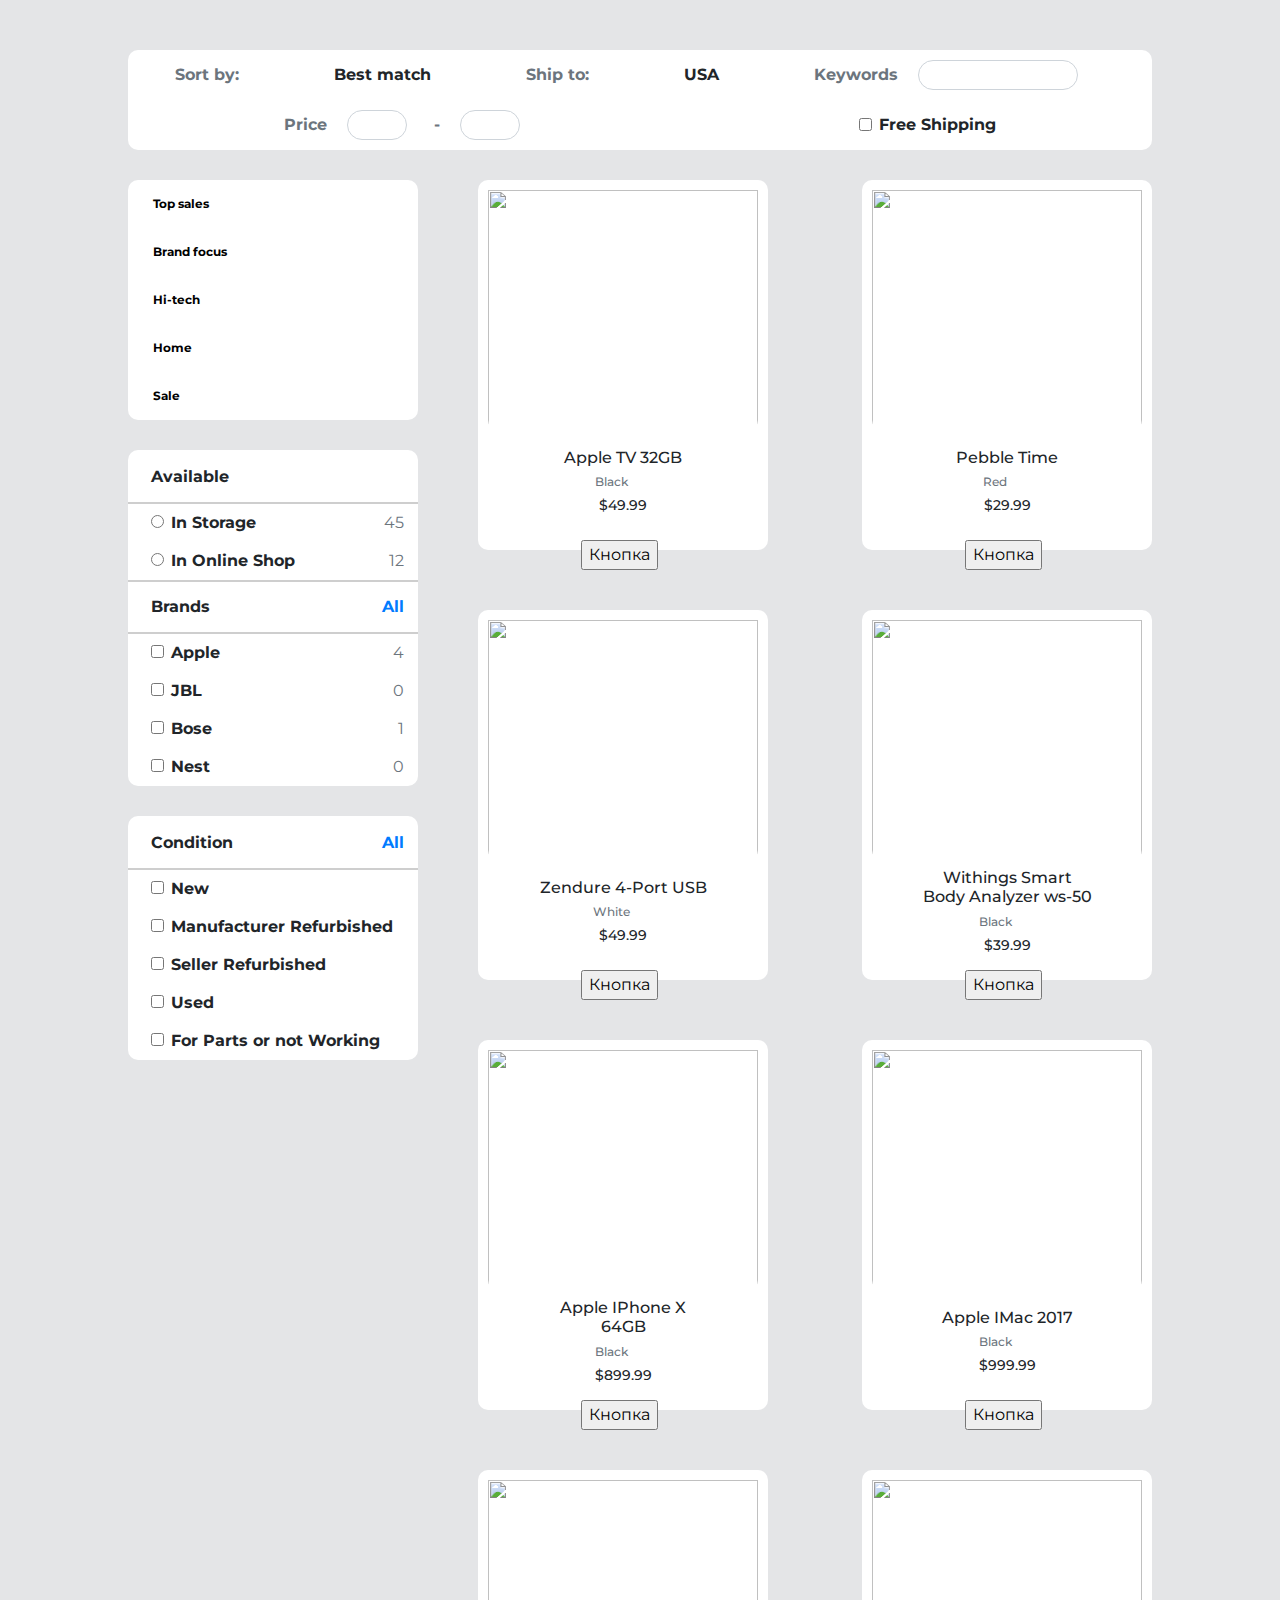
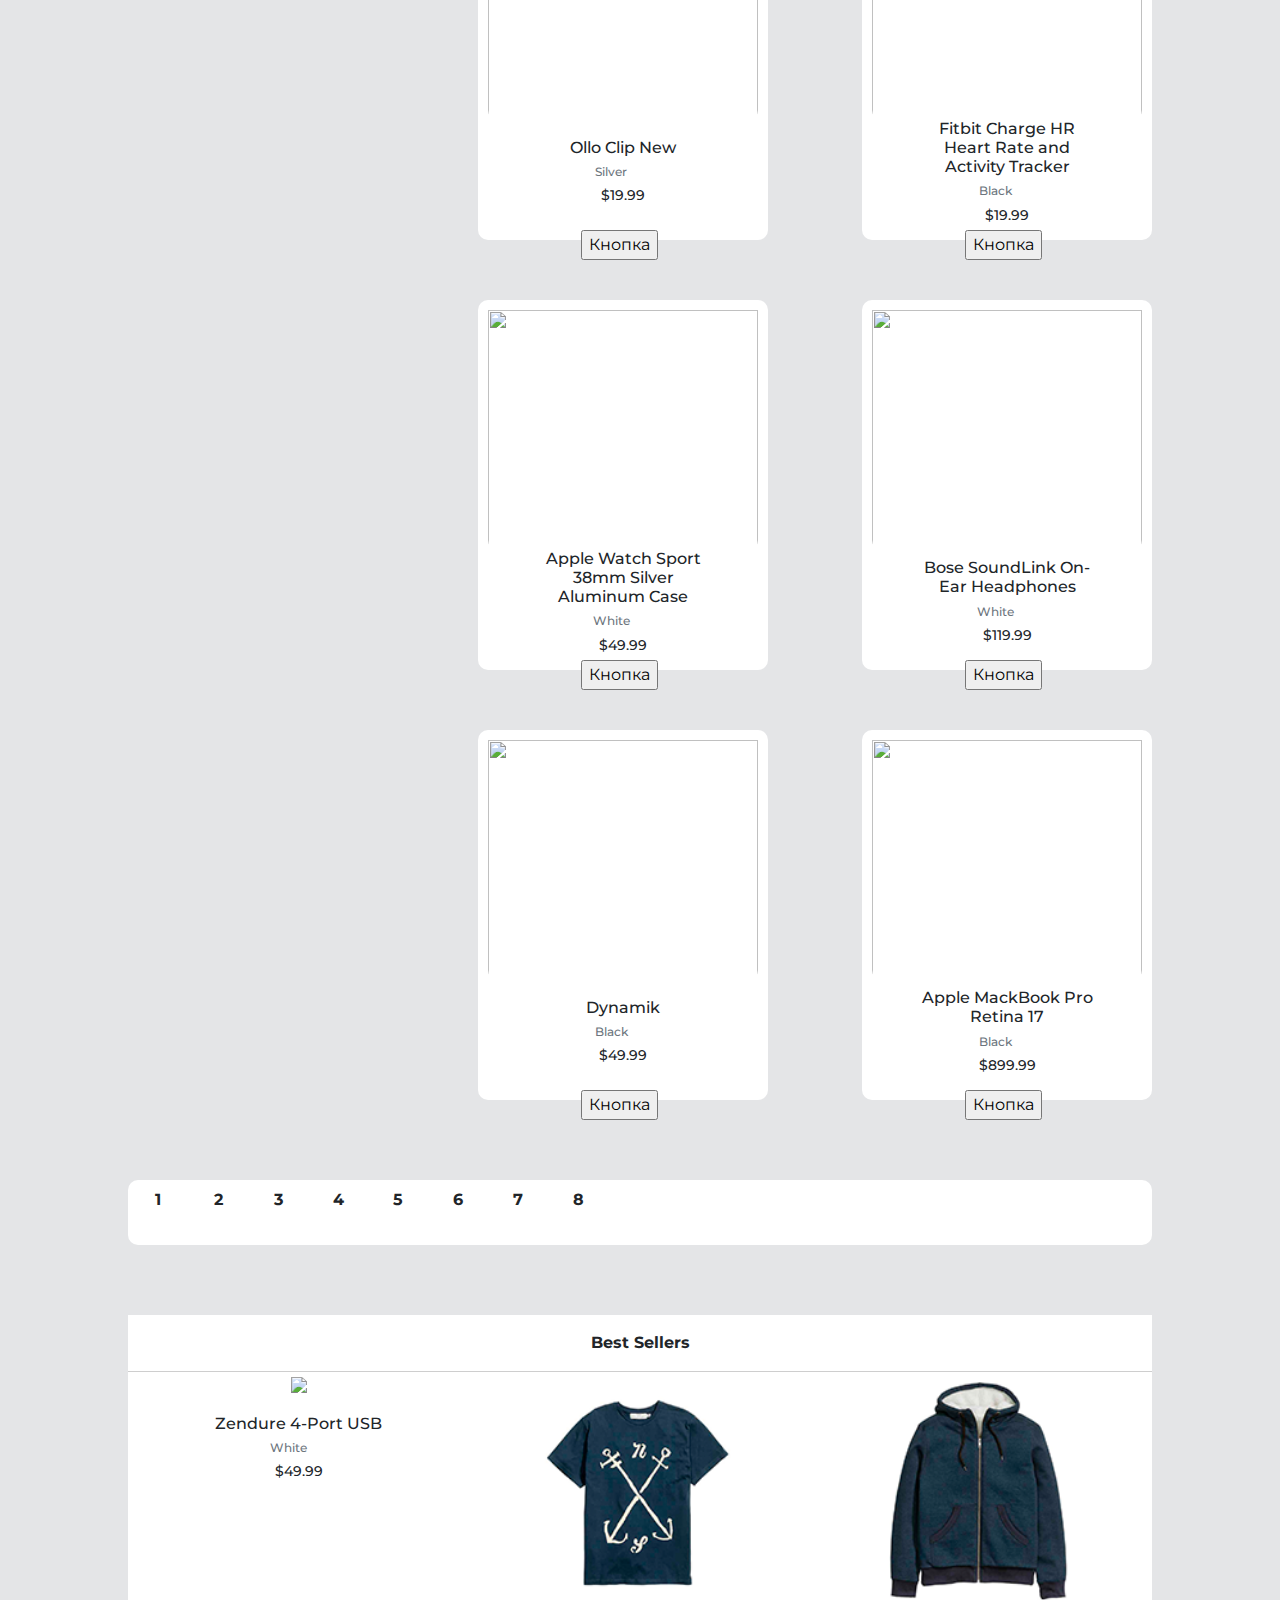
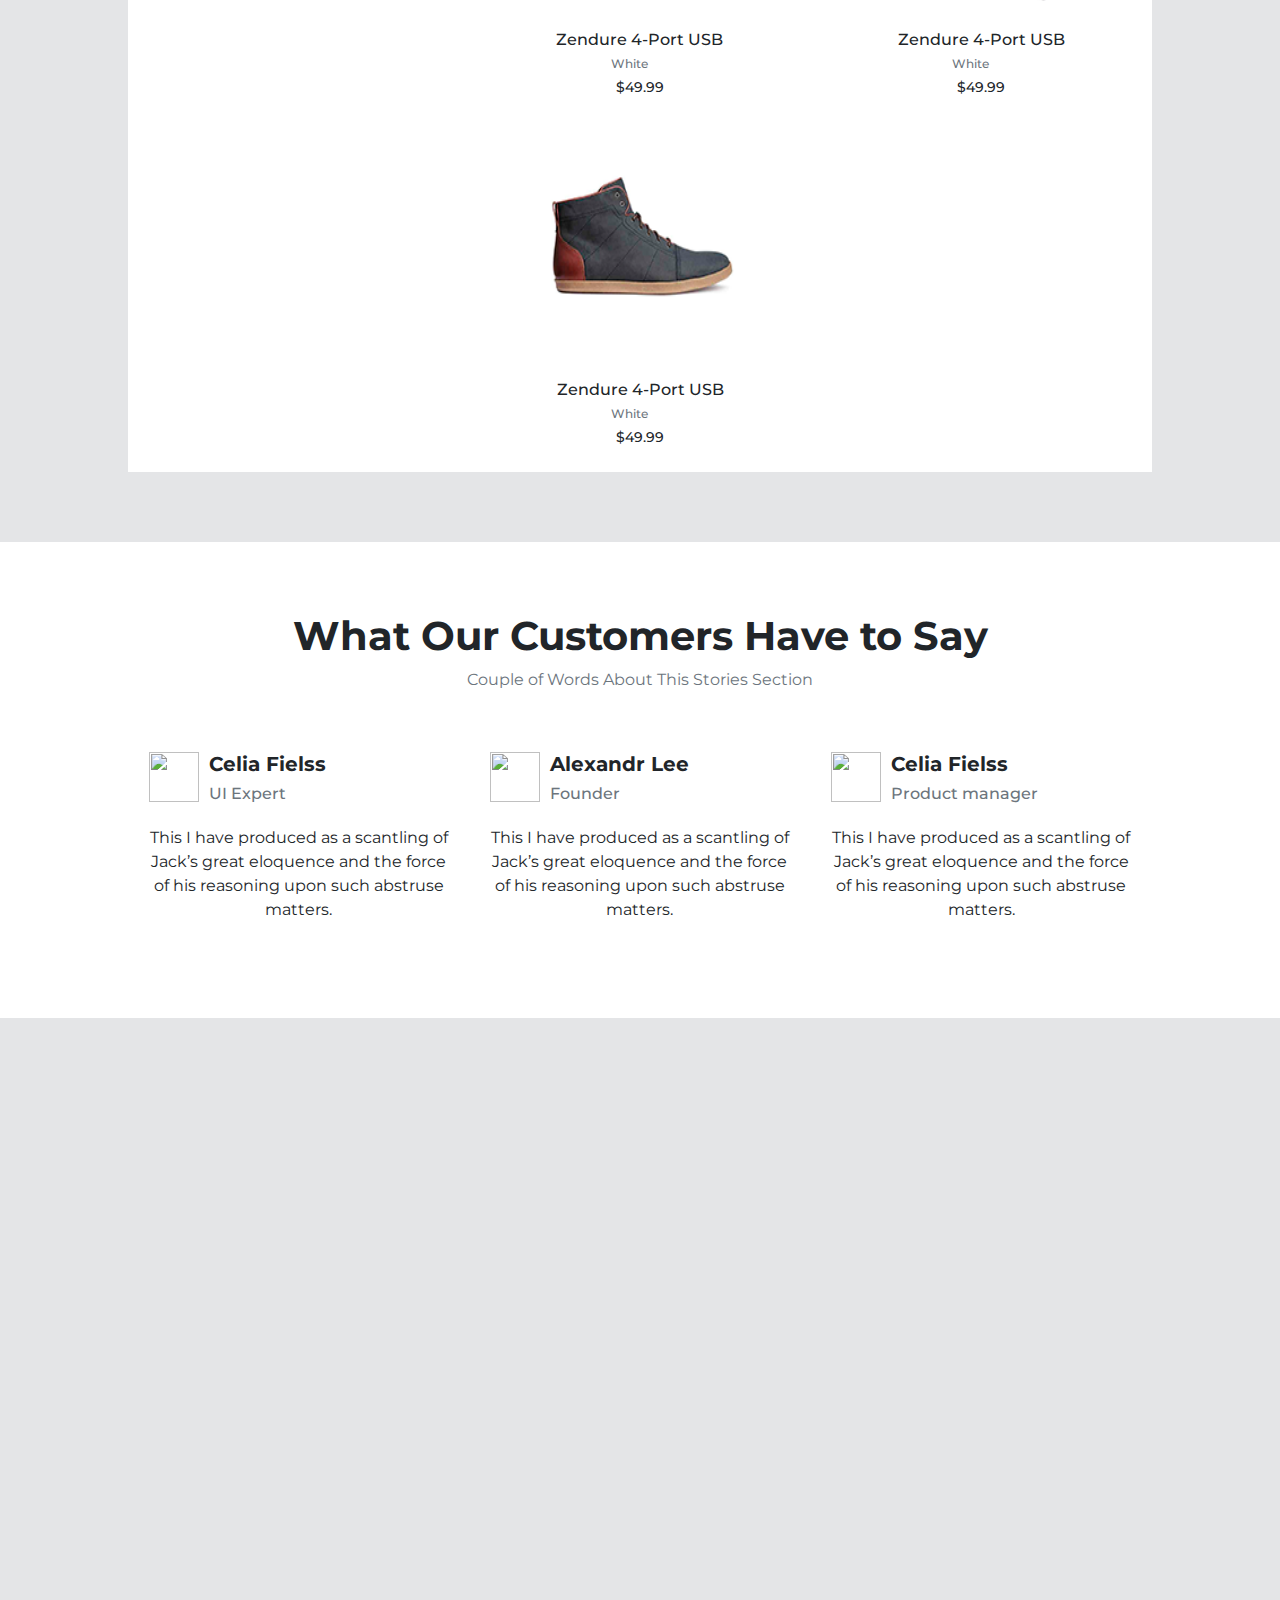
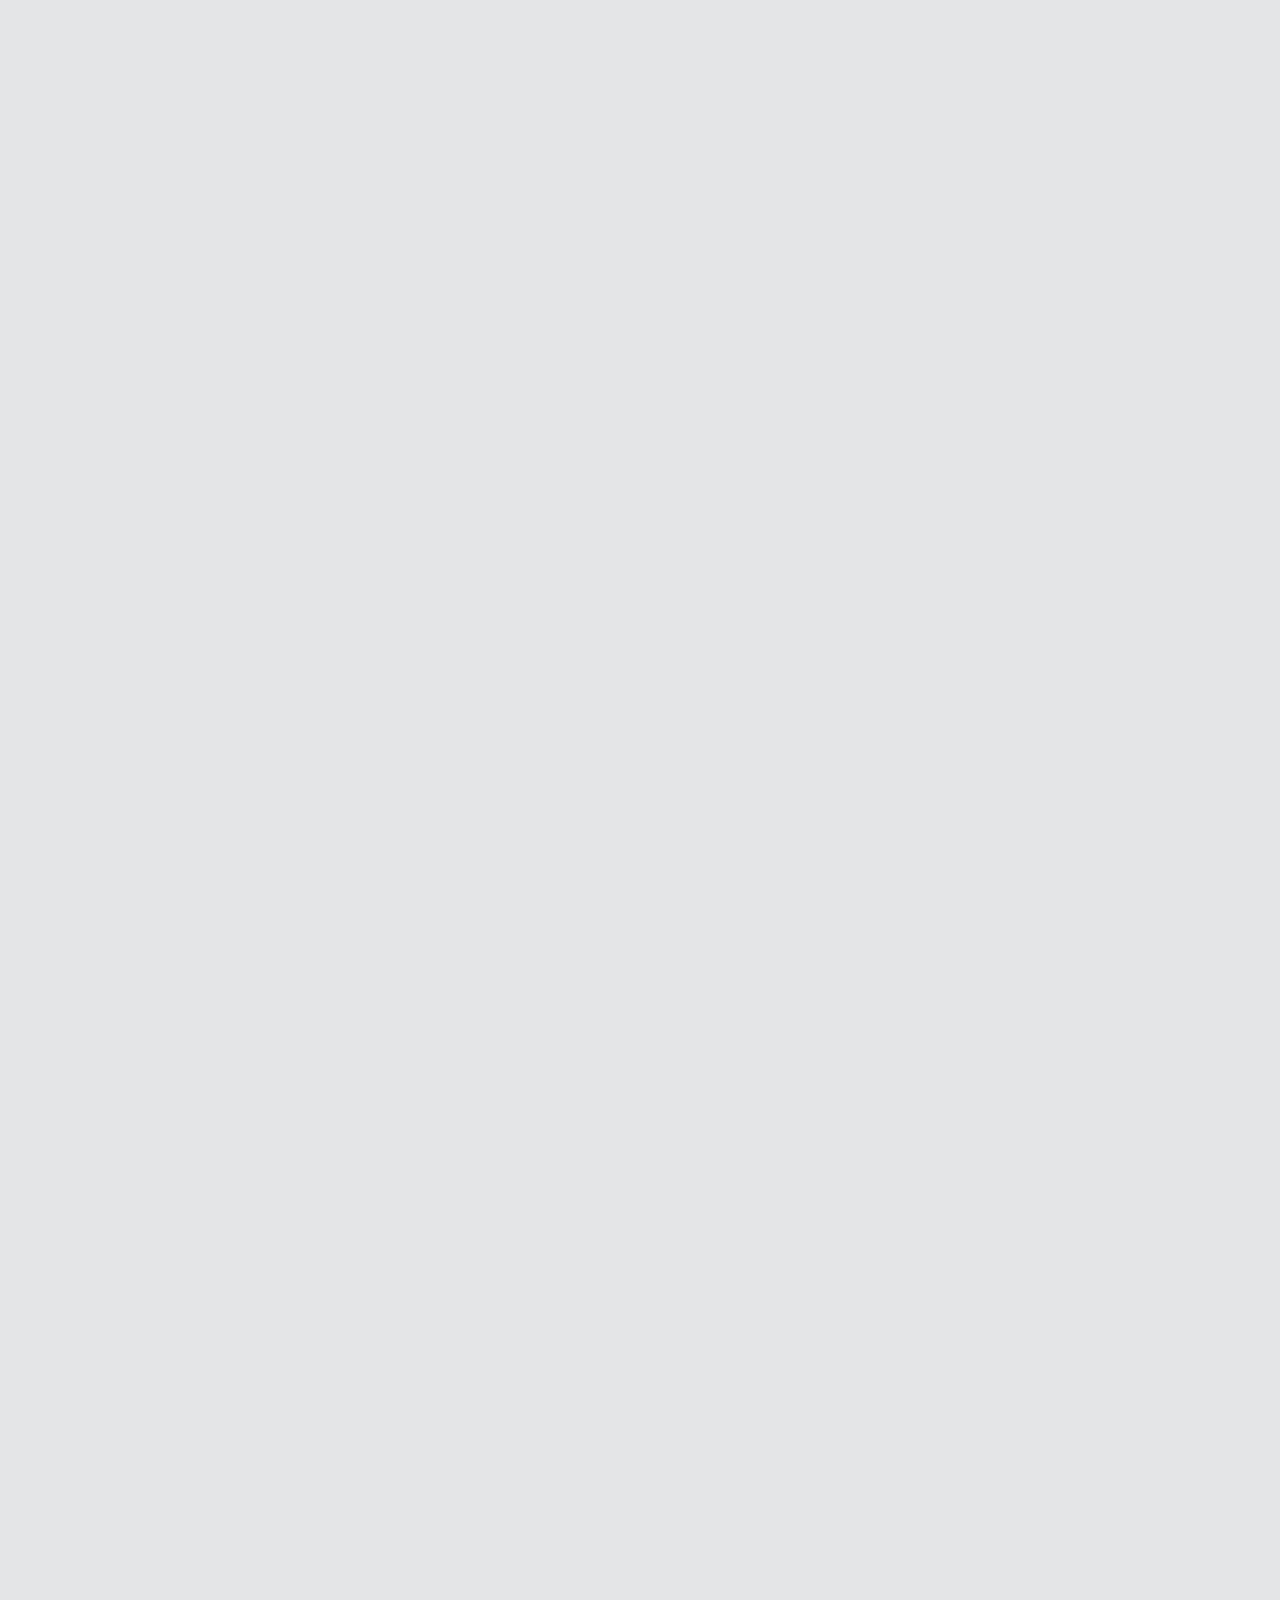
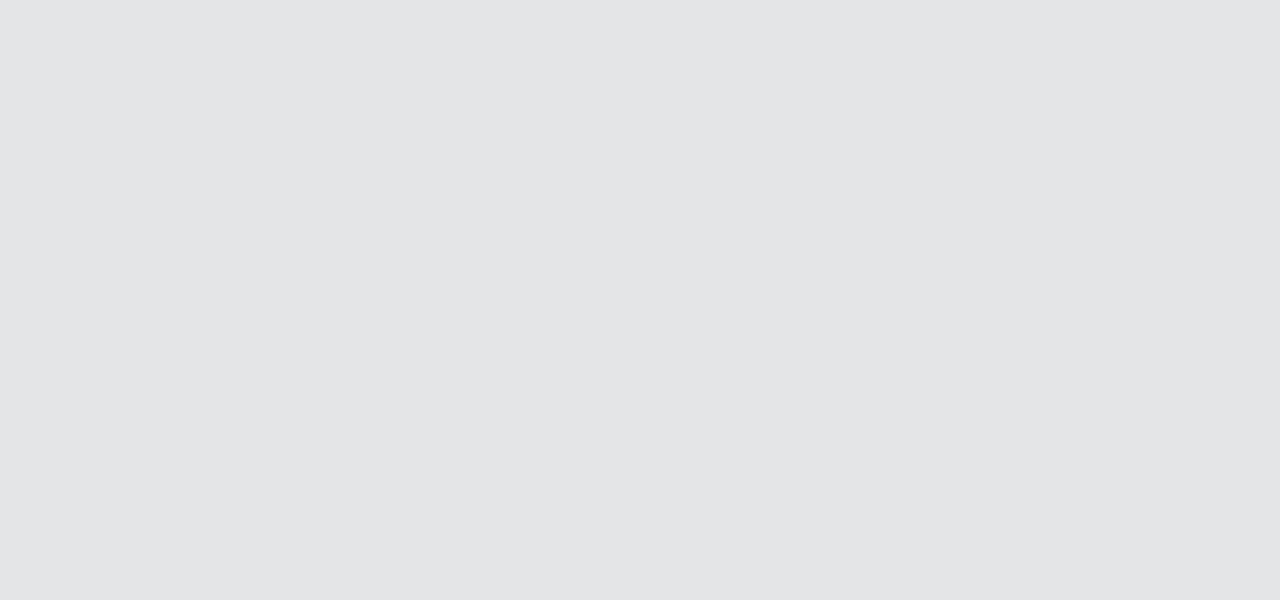
==== index.html @ ca728496 "add" ====
<!DOCTYPE html>
<html lang="en">
<head>
	<meta charset="UTF-8">
	<title>Document</title>
	<link rel="stylesheet" href="https://use.fontawesome.com/releases/v5.0.10/css/all.css" integrity="sha384-+d0P83n9kaQMCwj8F4RJB66tzIwOKmrdb46+porD/OvrJ+37WqIM7UoBtwHO6Nlg" crossorigin="anonymous">
	<link href="https://fonts.googleapis.com/css?family=Montserrat" rel="stylesheet">
	<link rel="stylesheet" href="https://maxcdn.bootstrapcdn.com/bootstrap/4.0.0/css/bootstrap.min.css" integrity="sha384-Gn5384xqQ1aoWXA+058RXPxPg6fy4IWvTNh0E263XmFcJlSAwiGgFAW/dAiS6JXm" crossorigin="anonymous">
	<link rel="stylesheet" type="text/css" href="css/style.css">
	<link rel="stylesheet" href="css/index.html">
</head>
<body>
<header>
	
</header>	
<main>
	

	<section class="goods">
		<div class="wrapper">
			<div class="first_filtr_block d-flex font-weight-bold">
				<div class='text-muted'>Sort by:</div>
				<div>Best match</div>
				<div class='text-muted'>Ship to:</div>
				<div>USA</div>
				<div class='text-muted d-flex align-items-center keywords'>Keywords
					<div class="form-group">
						  <input type="text" class="form-control" id="keywords" onkeyup="search()">
					</div>
				</div>
				<div class='text-muted d-flex align-items-center price'>Price
						<div class="form-group">
							  <input type="text" class="form-control" id="from" onkeyup="priceFrom()">
						</div>
						<span class='tyre'>-</span>
						<div class="form-group">
						  <input type="text" class="form-control" id="to" onkeyup="priceTo()">
						</div>
				</div>
				<div class="form-check">
	  					<label class="form-check-label">
	   					 <input type="checkbox" class="form-check-input" value="">Free Shipping
	 					</label>
				</div>
			</div>
		</div>
		<div class="another_wrapper">
			<div class="three_filtr_blocks">
				<div class="wrapper_2">
					<div id="m_body"> 
					    <ul class="font-weight-bold"> 
						  <li><a href="#" onclick="menuOpen('s_mn_1');return(false)">Top sales</a> 
							  <ul id="s_mn_1"> 
							  <li><a href="#">1</a></li> 
							  <li><a href="#">2</a></li> 
							  </ul> 
						  </li> 
						  <li><a href="#" onclick="menuOpen('s_mn_2');return(false)">Brand focus</a> 
							  <ul id="s_mn_2"> 
							  <li><a href="#">1</a></li> 
							  <li><a href="#">2</a></li> 
							  </ul> 
						  </li> 
						  <li><a href="#" onclick="menuOpen('s_mn_5');return(false)">Hi-tech</a> 
							  <ul id="s_mn_5"> 
							  <li><a href="#" onclick="cellPhones()">CELL PHONES</a></li>
							  <li><a href="#" onclick="cameras()">CAMERAS</a></li>
							  <li><a href="#" onclick="computers()">COMPUTERS</a></li> 
							  <li><a href="#" onclick="tv_audio()">TV, AUDIO</a></li> 
							  <li><a href="#" onclick="view_all()">VIEW ALL</a></li> 
							  </ul> 
					  	   </li>
					  	   <li><a href="#" onclick="menuOpen('s_mn_3');return(false)">Home</a> 
							  <ul id="s_mn_3"> 
							  <li><a href="#">1</a></li>
							  <li><a href="#">2</a></li> 
							  <li><a href="#">3</a></li> 
							  </ul> 
						  </li> 
						  <li><a href="#" onclick="menuOpen('s_mn_4');return(false)">Sale</a> 
							  <ul id="s_mn_4"> 
							  <li><a href="#">1</a></li>
							  <li><a href="#">2</a></li> 
							  <li><a href="#">3</a></li> 
							  </ul> 
						  </li>
						</ul> 
					</div>
					<div class="second_col">
						<div class="content">
							<div class="available font-weight-bold">
								<div class='pad'>
									Available
								</div>
							</div>
							<div>
								<div class='pad d-flex justify-content-between'><div><label class="font-weight-bold"><input type="radio">In Storage</label></div><div class="val text-muted">45</div></div>
								<div class='pad d-flex justify-content-between'><div><label class="font-weight-bold"><input type="radio">In Online Shop</label></div><div class="val text-muted">12</div></div>
							
								<div class="brands d-flex justify-content-between font-weight-bold">
									<div class="pad">Brands</div><div class="pad"><a href="#">All</a></div>
								</div>
								<div class='pad d-flex justify-content-between'><div><label class="font-weight-bold" onchange="apple()"><input type="checkbox" id='cb_apple'>Apple</label></div>
								<div class="val text-muted">4</div>
								</div>
								<div class='pad d-flex justify-content-between'><div><label  class="font-weight-bold"><input type="checkbox">JBL</label></div>
								<div class="val text-muted">0</div>
								</div>
								<div class='pad d-flex justify-content-between'><div><label  class="font-weight-bold" onchange='bose()'><input type="checkbox" id='cb_bose'>Bose</label></div>
								<div class="val text-muted">1</div>
								</div>
								<div class='pad d-flex justify-content-between'><div><label  class="font-weight-bold"><input type="checkbox">Nest</label></div>
								<div class="val text-muted">0</div>
								</div>	
							</div>
						</div>					
					</div>
					<div class="third_col">
						<div class="condition d-flex justify-content-between font-weight-bold">
							<div class="pad">Condition</div><div class="pad"><a href="#">All</a></div>
						</div>
						<div class="d-flex flex-column pad font-weight-bold">
							<label onchange="condition_new()"><input type="checkbox" id='new'>New</label>
							<label onchange="condition_manufacturer()"><input type="checkbox" id='manufacturer'>Manufacturer Refurbished</label>
							<label><input type="checkbox">Seller Refurbished</label>
							<label><input type="checkbox">Used</label>
							<label><input type="checkbox">For Parts or not Working</label>	
						</div>	
					</div>
				</div>
			</div>
			
			<div class="goods_item text-center" id='items'>
				<div class="item tv_audio apple new">
					<div class="img" id='item'>
						<img src="img/1.png" alt="">
						<div class="text" id='text'>
							<h4>Apple TV 32GB</h4>
							<h6 class='text-muted'>Black</h6>
							<h5>$49.99</h5>
						</div>
					</div>
					<form>
<input type="button" value="Кнопка" onClick='file:///C:/Users/GOITeens/Desktop/victor-myha/Internet-shop/css/index.html"'>
</form>
				</div>
				<div class="item manufacturer" id='item'>
					<div class="img">
						<img src="img/2.png" alt="">
						<div class="text" id='text'>
							<h4>Pebble Time</h4>
							<h6 class='text-muted'>Red</h6>
							<h5>$29.99</h5>
						</div>
					</div>
								<form>
<input type="button" value="Кнопка" onClick='file:///C:/Users/GOITeens/Desktop/victor-myha/Internet-shop/css/index.html"'>
</form>
				</div>
				<div class="item manufacturer">
					<div class="img">
						<img src="img/3.png" alt="">
						<div class="text" id='text'>
							<h4>Zendure 4-Port USB</h4>
							<h6 class='text-muted'>White</h6>
							<h5>$49.99</h5>
						</div>
					</div>
								<form>
<input type="button" value="Кнопка" onClick='file:///C:/Users/GOITeens/Desktop/victor-myha/Internet-shop/css/index.html"'>
</form>
				</div>
				<div class="item">
					<div class="img">
						<img src="img/4.png" alt="">
						<div class="text" id='text'>
							<h4>Withings Smart Body
 							Analyzer ws-50</h4>
							<h6 class='text-muted'>Black</h6>
							<h5>$39.99</h5>
						</div>
					</div>
								<form>
<input type="button" value="Кнопка" onClick='file:///C:/Users/GOITeens/Desktop/victor-myha/Internet-shop/css/index.html"'>
</form>
				</div>
				<div class="item cellPhones apple">
					<div class="img">
						<img src="img/5.png" alt="">
						<div class="text" id='text'>
							<h4>Apple IPhone X 64GB</h4>
							<h6 class='text-muted'>Black</h6>
							<h5>$899.99</h5>
						</div>
					</div>
								<form>
<input type="button" value="Кнопка" onClick='file:///C:/Users/GOITeens/Desktop/victor-myha/Internet-shop/css/index.html"'>
</form>
				</div>
				<div class="item computers apple">
					<div class="img">
						<img src="img/6.png" alt="">
						<div class="text" id='text'>
							<h4>Apple IMac 2017</h4>
							<h6 class='text-muted'>Black</h6>
							<h5>$999.99</h5>
						</div>
					</div>
								<form>
<input type="button" value="Кнопка" onClick='file:///C:/Users/GOITeens/Desktop/victor-myha/Internet-shop/css/index.html"'>
</form>
				</div>
				<div class="item cameras new">
					<div class="img">
						<img src="img/7.png" alt="">
						<div class="text" id='text'>
							<h4>Ollo Clip New</h4>
							<h6 class='text-muted'>Silver</h6>
							<h5>$19.99</h5>
						</div>
					</div>
								<form>
<input type="button" value="Кнопка" onClick='file:///C:/Users/GOITeens/Desktop/victor-myha/Internet-shop/css/index.html"'>
</form>
				</div>
				<div class="item">
					<div class="img">
						<img src="img/8.png" alt="">
						<div class="text" id='text'>
							<h4>Fitbit Charge HR Heart Rate 
							and Activity Tracker</h4>
							<h6 class='text-muted'>Black</h6>
							<h5>$19.99</h5>
						</div>
					</div>
								<form>
<input type="button" value="Кнопка" onClick='file:///C:/Users/GOITeens/Desktop/victor-myha/Internet-shop/css/index.html"'>
</form>
				</div>
				<div class="item">
					<div class="img">
						<img src="img/9.png" alt="">
						<div class="text" id='text'>
							<h4>Apple Watch Sport 38mm 
							Silver Aluminum Case</h4>
							<h6 class='text-muted'>White</h6>
							<h5>$49.99</h5>
						</div>
					</div>
								<form>
<input type="button" value="Кнопка" onClick='file:///C:/Users/GOITeens/Desktop/victor-myha/Internet-shop/css/index.html"'>
</form>
				</div>
				<div class="item tv_audio bose" id='item'>
					<div class="img">
						<img src="img/10.png" alt="">
						<div class="text" id='text'>
							<h4>Bose SoundLink 
							On-Ear Headphones</h4>
							<h6 class='text-muted'>White</h6>
							<h5>$119.99</h5>
						</div>
									<form>
<input type="button" value="Кнопка" onClick='file:///C:/Users/GOITeens/Desktop/victor-myha/Internet-shop/css/index.html"'>
</form>
					</div>
				</div>
				<div class="item tv_audio new" id='item'>
					<div class="img">
						<img src="img/11.png" alt="">
						<div class="text" id='text'>
							<h4>Dynamik</h4>
							<h6 class='text-muted'>Black</h6>
							<h5>$49.99</h5>
						</div>
					</div>
								<form>
<input type="button" value="Кнопка" onClick='file:///C:/Users/GOITeens/Desktop/victor-myha/Internet-shop/css/index.html"'>
</form>
				</div>
				<div class="item computers apple" id='item'>
					<div class="img">
						<img src="img/12.png" alt="">
						<div class="text" id='text'>
							<h4>Apple MackBook Pro Retina 17</h4>
							<h6 class='text-muted'>Black</h6>
							<h5>$899.99</h5>
						</div>
					</div>
								<form>
<input type="button" value="Кнопка" onClick='file:///C:/Users/GOITeens/Desktop/victor-myha/Internet-shop/css/index.html"'>
</form>
				</div>
			</div>
		</div>	
	</section>
	<section class='pages text-center'>
		<div class='pages_block'>
			<div class="left_arrow">
				<i class="fas fa-arrow-left"></i>
			</div>
			<div class="nums">
				<div class="nums_item">1</div>
				<div class="nums_item">2</div>
				<div class="nums_item">3</div>
				<div class="nums_item">4</div>
				<div class="nums_item">5</div>
				<div class="nums_item">6</div>
				<div class="nums_item">7</div>
				<div class="nums_item">8</div>
			</div>
			<div class="right_arrow">
				<i class="fas fa-arrow-right"></i>
			</div>
		</div>
	</section>
	<section class="clothes">
		<div class="clothes_block">
			<div class="sm_title">Best Sellers</div>
			<div class="clothes_row">
				<div class="clothes_item">
					<div class="img text-center">
						<img src="img/Clothes/Photo.png">
					</div>
					<div class="text text-center" id='text'>
						<h4>Zendure 4-Port USB</h4>
						<h6 class='text-muted'>White</h6>
						<h5>$49.99</h5>
					</div>
				</div>
				<div class="clothes_item">
					<div class="img text-center">
						<img src="img/Clothes/Photod.png">
					</div>
					<div class="text text-center" id='text'>
						<h4>Zendure 4-Port USB</h4>
						<h6 class='text-muted'>White</h6>
						<h5>$49.99</h5>
					</div>
				</div>
				<div class="clothes_item">
					<div class="img text-center">
						<img src="img/Clothes/dPhoto.png">
					</div>
					<div class="text text-center" id='text'>
						<h4>Zendure 4-Port USB</h4>
						<h6 class='text-muted'>White</h6>
						<h5>$49.99</h5>
					</div>
				</div>
				<div class="clothes_item">
					<div class="img text-center">
						<img src="img/Clothes/Phwwoto.png">
					</div>
					<div class="text text-center" id='text'>
						<h4>Zendure 4-Port USB</h4>
						<h6 class='text-muted'>White</h6>
						<h5>$49.99</h5>
					</div>
				</div>
			</div>
		</div>
	</section>
	<section class='people'>
		<div class="people_block text-center">
			<div class="ppl_title">
				<div class="big"><h1 class="font-weight-bold">What Our Customers Have to Say</h1></div>
				<div class="sm text-muted">Couple of Words About This Stories Section</div>
			</div>
			<div class="d-flex justify-content-around flex-wrap">
				<div class="people_item">
					<div class="sub"><img src="img/faces/Photdadwado.png">
					<div class="titles text-left"><h5 class="font-weight-bold">Celia Fielss</h5><h6 class="text-muted">UI Expert</h6></div></div>
					<div class="sup">
						<p>This I have produced as a scantling of Jack’s great eloquence and the force of his reasoning upon such abstruse matters.</p>
					</div>
				</div>
				<div class="people_item">
					<div class="sub"><img src="img/faces/Phosto.png"><div class="titles text-left"><h5 class="font-weight-bold">Alexandr Lee</h5><h6 class="text-muted">Founder</h6></div></div>
					<div class="sup">
						<p>This I have produced as a scantling of Jack’s great eloquence and the force of his reasoning upon such abstruse matters.</p>
					</div>
				</div>
				<div class="people_item">
					<div class="sub"><img src="img/faces/Photo.png"><div class="titles text-left"><h5 class="font-weight-bold">Celia Fielss</h5><h6 class="text-muted">Product manager</h6></div></div>
					<div class="sup">
						<p>This I have produced as a scantling of Jack’s great eloquence and the force of his reasoning upon such abstruse matters.</p>
					</div>
				</div>
			</div>
		</div>
	</section>
</main>
<footer>
	
</footer>

	<script type="text/javascript"> 
		var m_id = new Array('s_mn_1','s_mn_2','s_mn_5','s_mn_3','s_mn_4'); 
		listStart = function allclose() { 
		  for (i=0; i < m_id.length; i++){ 
		  document.getElementById(m_id[i]).style.display = "none"; 
		  } 
		} 
		function menuOpen(id){ 
		  for (i=0; i < m_id.length; i++){ 
		  if (id != m_id[i]){ 
		  document.getElementById(m_id[i]).style.display = "none"; 
		  } 
		  } 
		  if (document.getElementById(id).style.display == "block"){ 
		  document.getElementById(id).style.display = "none"; 
		  }else{ 
		  document.getElementById(id).style.display = "block"; 
		  } 
		} 
		window.onload=listStart; 
</script>
	<script src="https://code.jquery.com/jquery-3.2.1.slim.min.js" integrity="sha384-KJ3o2DKtIkvYIK3UENzmM7KCkRr/rE9/Qpg6aAZGJwFDMVNA/GpGFF93hXpG5KkN" crossorigin="anonymous"></script>
	<script src="https://cdnjs.cloudflare.com/ajax/libs/popper.js/1.12.9/umd/popper.min.js" integrity="sha384-ApNbgh9B+Y1QKtv3Rn7W3mgPxhU9K/ScQsAP7hUibX39j7fakFPskvXusvfa0b4Q" crossorigin="anonymous"></script>
	<script src="https://maxcdn.bootstrapcdn.com/bootstrap/4.0.0/js/bootstrap.min.js" integrity="sha384-JZR6Spejh4U02d8jOt6vLEHfe/JQGiRRSQQxSfFWpi1MquVdAyjUar5+76PVCmYl" crossorigin="anonymous"></script>
	<script src='js/jquery-3.2.1.min.js'></script>
	<script src="js/script.js"></script>
	<script>document.write('<script src="http://' + (location.host || 'localhost').split(':')[0] + ':35729/livereload.js?snipver=1"></' + 'script>')</script>
</body>
</html>
---- css/style.css ----
body{
	margin: 0;
	padding: 0;
	background: #E4E5E7;
	font-family: 'Montserrat', sans-serif;
	min-height: 7000px;
}
input{
	margin-right: 7px;
}
.goods{
	
}

/* First filtr block */

.wrapper{
	display: flex;
	justify-content: center;
}
.first_filtr_block{
	width: 80%;
	min-height: 65px;
	margin-top: 50px;
	background: white;
	border-radius: 10px;
	display: flex;
	flex-wrap: wrap;
	justify-content: space-around;
	align-items: center;
}
.first_filtr_block div{
	margin:5px 20px;
}
.keywords{
	
}
.form-group{
	margin:0;
}
.keywords .form-group input{
	width: 160px;
	border-radius: 15px;
	height: 30px;
}
.price .form-group input{
	width: 60px;
	border-radius: 15px;
	height: 30px;
}

/* three_filtr_blocks */

.three_filtr_blocks{
	padding-top: 30px;
}
.wrapper_2{
	display: flex;
	flex-direction: column;
	margin-right: 30px;
}
#m_body li ul { 
  display: none; 
  } 
#m_body li:hover ul, #m_body li.over ul { 
  display: block; 
  } 
  #m_body { 
  text-align:left; 
  background: white; 
  width: 290px;
  border-radius: 10px;
  max-height: auto; 
  } 
#m_body a { 
  display: block;
  padding-top: 12px;
  padding-bottom: 12px;
  padding-left: 25px;
  width: 100%; 
  }  

#m_body ul li { 
  list-style-type: none; 
  line-height: 24px; 
  margin-left: -40px; 
  padding-left: 0px;
  }  

#m_body ul li a { 
  color: black; 
  text-decoration: none; 
  font-size: 12px; 
  }  

#m_body ul li a:hover { 
  color:#FFFFFF; 
  text-decoration: none; 
  background:#2C2C2C; 
  }  

#m_body ul li ul li { 
  border: 0; 
  list-style-type: none; 
  list-style-position: inside;
  color:#BABFCFFF; 
  background:#F0F2F7FF; 
  border-bottom:1px solid #ECEEF5; 
  }  

#m_body ul li ul li a{
	color:#A9AFC2;
} 

#m_body ul li ul li a:hover { 
  color:#BABFCFFF; 
  background:#F0F2F7FF; 
  }
ul{
	margin-bottom: 0px;
}
/* Goods */

.another_wrapper{
	display: flex;
	margin-left: 10%;
	margin-right: 10%;
}
.goods_item{
	display: flex;
	justify-content: space-between;
	flex-wrap: wrap;
	margin-right: -30px;
}
.goods_item .item{
	cursor: pointer;
	background: white;
	margin:30px;
	width: 290px;
	height: 370px;
	border-radius: 10px;
}
.goods_item img{
	border-radius: 10px;
	padding-top: 10px;
	width: 270px;
	height: 250px;
}
.text{
	display: flex;
	flex-direction: column;
	justify-content: center;
	width: 60%;
	height: 110px;
	margin-top: 0;
	margin-left: 20%;
}
.text h4{
	font-size: 16px;
}
.text h6{
	font-size: 12px;
}
.text h5{
	font-size: 14px;
}

/* second col */

.second_col{
	margin-top: 30px;
	background: white;
	width: 290px;
	border-radius: 10px;
}
.available{
	width: 100%;
	padding-top: 15px;
	padding-bottom: 15px;
	position: relative;
}
.available::after{
	content: '';
	display: block;
	position: absolute;
	width: 100%;
	height: 2px;
	bottom: 0px;
	background: #CECECEFF;
}
label{
	margin:0px;
	padding-top: 7px;
	padding-bottom: 7px;
}
.val{
	margin:0px;
	padding-top: 7px;
	padding-bottom: 7px;
}
.pad{
	padding-left: 8%;
	padding-right: 5%;
}

.brands{
	position: relative;
	padding-top: 15px;
	padding-bottom: 15px;
}
.brands::before{
	content: '';
	display: block;
	position: absolute;
	width: 100%;
	height: 2px;
	top:0px;
	background: #CECECEFF;
}
.brands::after{
	content: '';
	display: block;
	position: absolute;
	width: 100%;
	height: 2px;
	bottom: 0px;
	background: #CECECEFF;
}
.second_col .content{
	
}
.third_col{
	margin-top: 30px;
	background: white;
	width: 290px;
	border-radius: 10px;
}
.condition{
	position: relative;
	padding-top: 15px;
	padding-bottom: 15px;
}
.condition::after{
	content: '';
	display: block;
	position: absolute;
	width: 100%;
	height: 2px;
	bottom: 0px;
	background: #CECECEFF;
}
/* Сторінки при відкритті товарів */
.story1{
width: 100%;
height: 300px;
display: flex;
-webkit-justify-content: space-around; /* Safari */

 justify-content: space-around;


}
.pricess{

width: 100%;
}

.fotka1{
	padding-left: 10%;
width: 30%;
height: 250px;

}
.bada{
	
width: 70%;
height: auto;




}
.wetra {
	width: 100%;
}
/* Pages */

.pages{
	display: flex;
	justify-content: center;
}
.pages_block{
	width: 80%;
	min-height: 65px;
	margin-top: 50px;
	background: white;
	border-radius: 10px;
	
}
.nums{
	display: flex;
}
.nums .nums_item{
	display: flex;
	align-items: center;
	justify-content: center;
	width: 40px;
	height: 40px;
	margin:0 10px;
	font-weight: bold;
}
.nums .nums_item:hover{
	background: white;
	box-shadow: 0px 15px 40px -8px black;
	color: #B9BED1FF;
	border-radius: 50%;
}

/* Clothes */

.clothes{
	margin-left: 10%;
	margin-right: 10%;
}
.clothes_block{
	min-height: 400px;
	margin-top: 70px;
	background: white;
}
.clothes_row{
	display: flex;
	justify-content: space-around;
	flex-wrap: wrap;
}
.clothes_item{
	width: 285px;
}
.clothes_item img{
	max-width: 200px;
	height: 240px;
}
.sm_title{
	width: 100%;
	height: 57px;
	display: flex;
	justify-content: center;
	align-items: center;
	font-weight: bold;
	border-bottom: 1px solid #cecece;
}

/* People */

.people{
	margin-top: 70px;
	background: white;
	width: 100%;
	min-height: 430px;
}
.people_block{
	padding-top: 70px;
	margin-left: 10%;
	margin-right: 10%;
}
.big{

}
.people_item{
	width: 300px;
	margin: 60px 10px 80px 10px;
}
.sub{
	display: flex;
	position: relative;
	flex-wrap: wrap;
}
.titles{
	display: flex;
	justify-content: flex-start;
	flex-direction: column;
	margin-left: 10px;
}
.sub h5 , h6 {
	width: 150px;
}
.sub img{
	width: 50px;
	height: 50px;
}
.sup{
	margin-top: 15px;
}
@media (max-width: 749px){
	.another_wrapper{
		display: block;
	}
	.wrapper_2{
		display: flex;
		justify-content: center;
		margin-right: 0;
	}
	.goods_item {
	    display: flex;
	    justify-content: center;
	    flex-wrap: wrap;
	    margin-right: 0px;
	}
	.three_filtr_blocks {
	    padding-top: 30px;
	    display: flex;
	    justify-content: center;
	}
	#m_body ul li a {
	    color: black;
	    text-decoration: none;
	    text-align: center;
	    padding-left: 0px;
	    font-size: 12px;
	}
	.people_item {
	    width: 300px;
	    margin-top: 30px;
	    margin-bottom: 10px;
	}
}
@media (max-width: 877px){
	.sub{
		display: flex;
		justify-content: center;
		
	}
	.titles h5,h6{
		margin:8px 0px 0px 0px;
		text-align: center;
	}
}
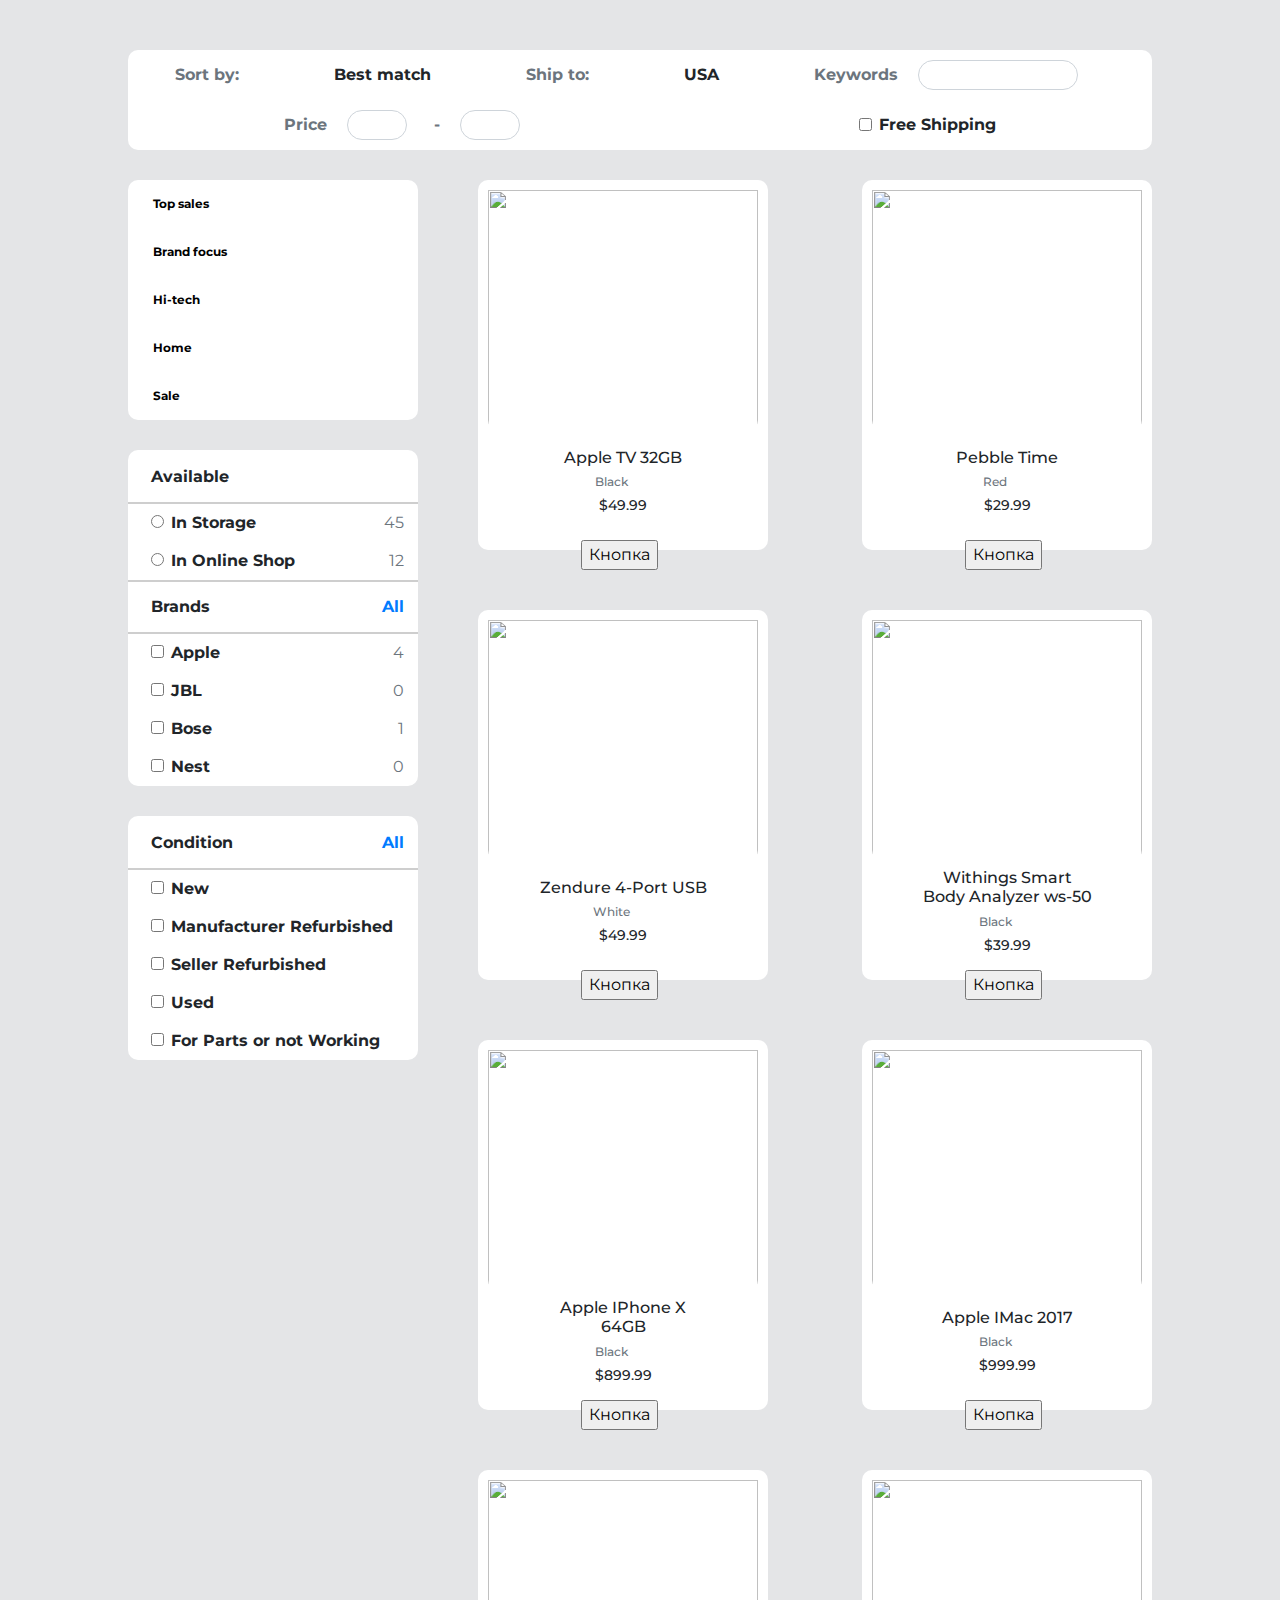
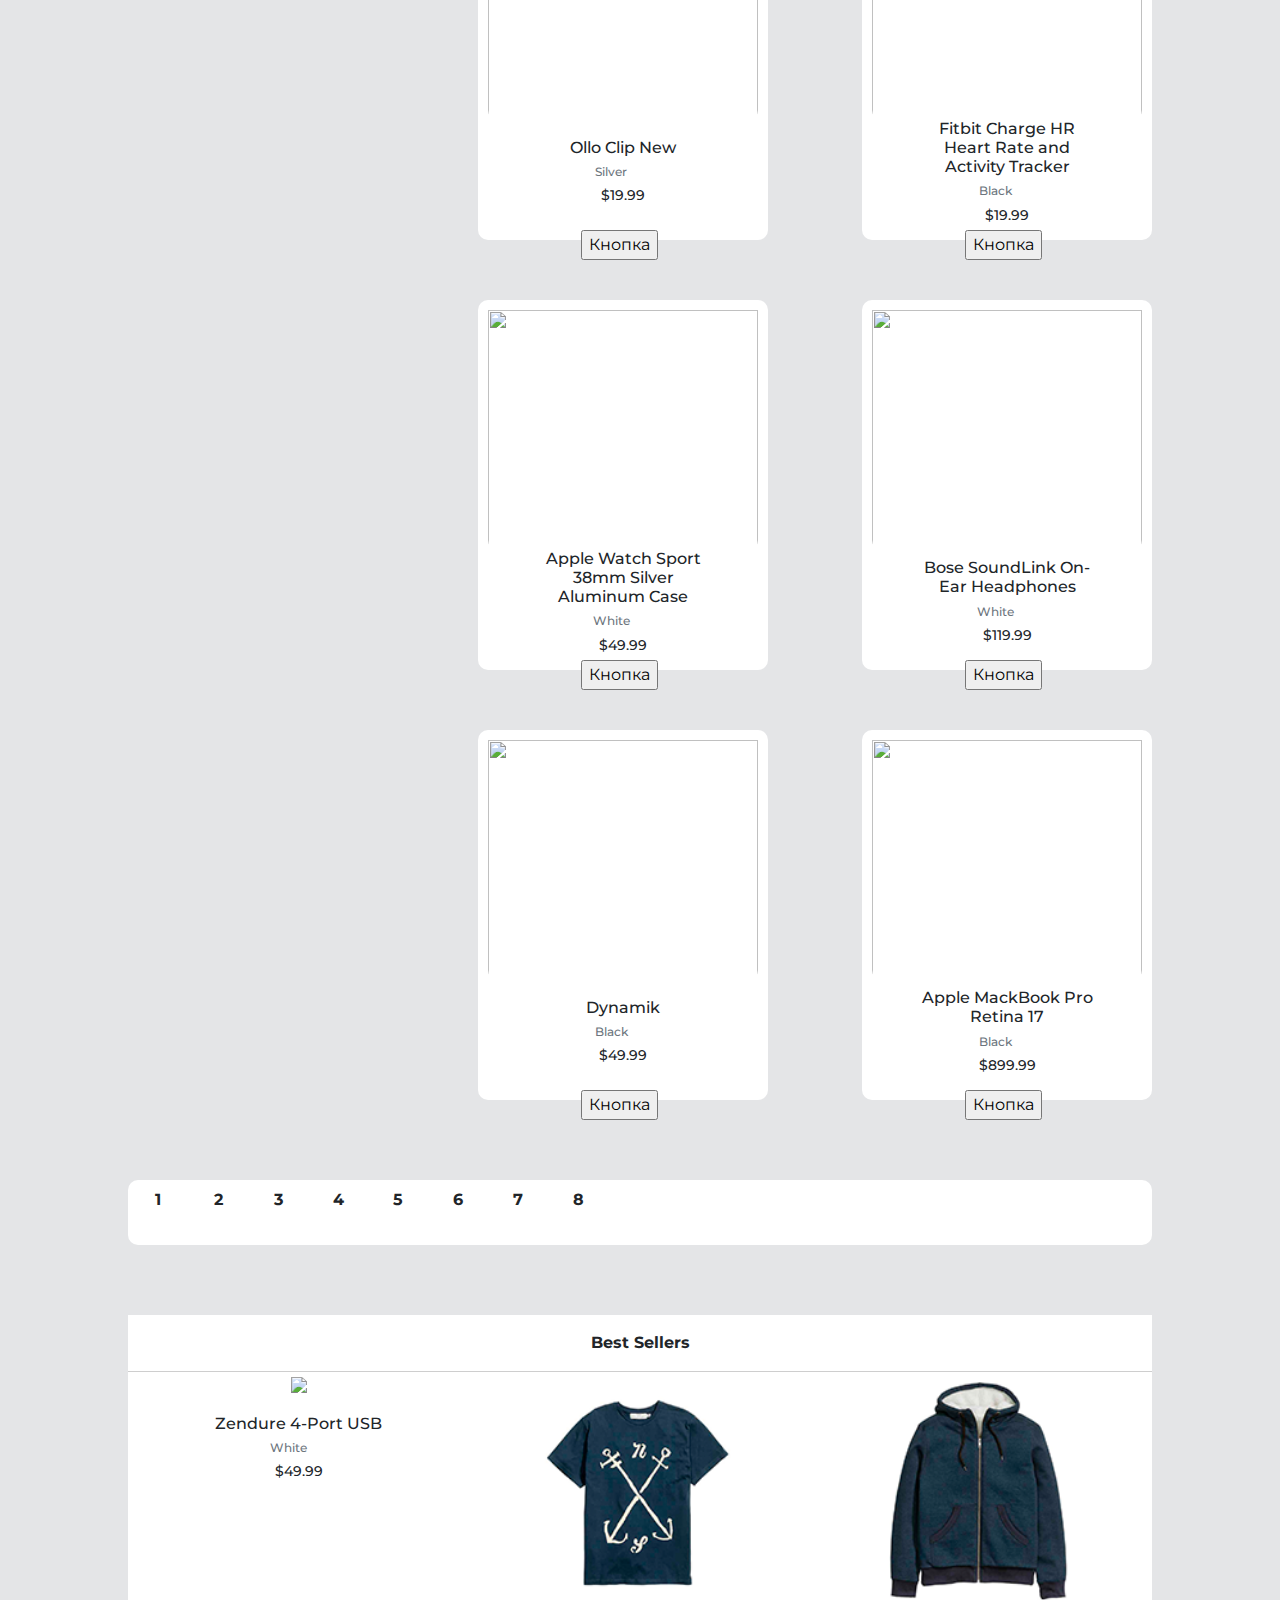
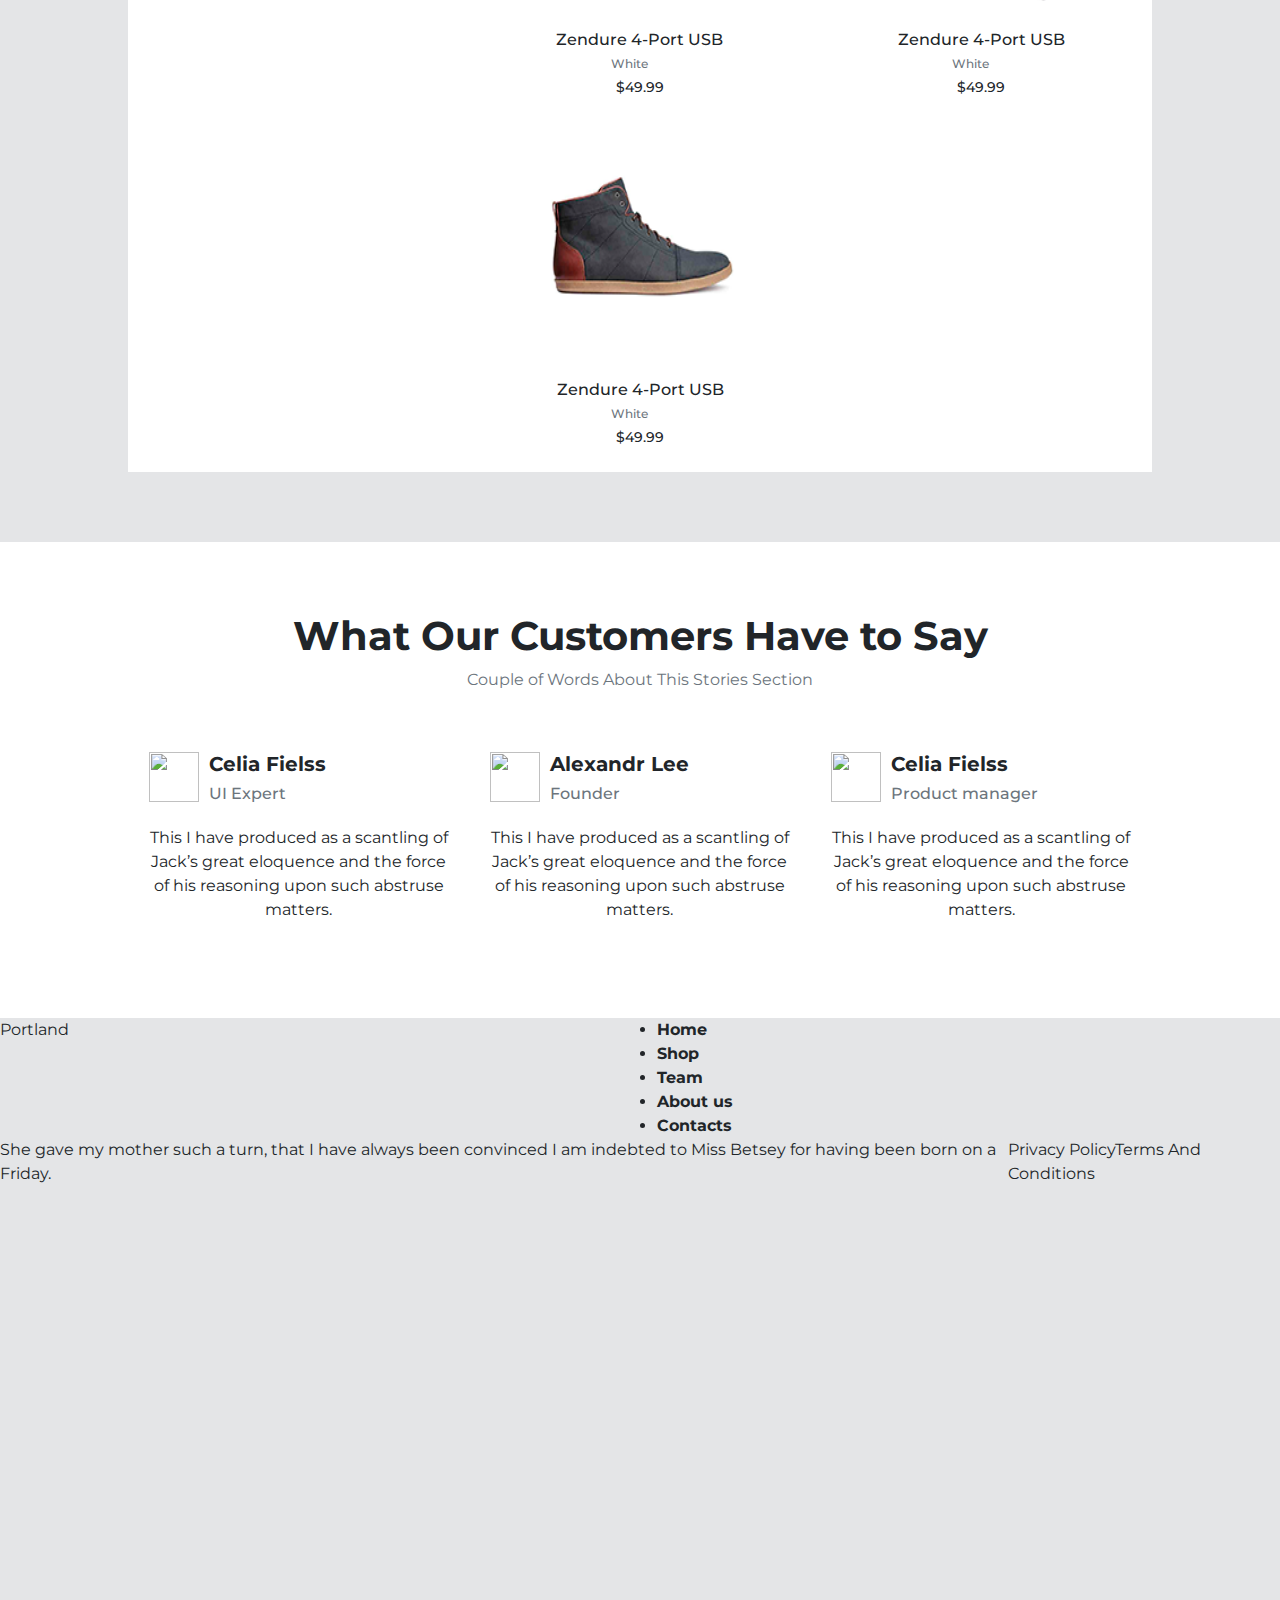
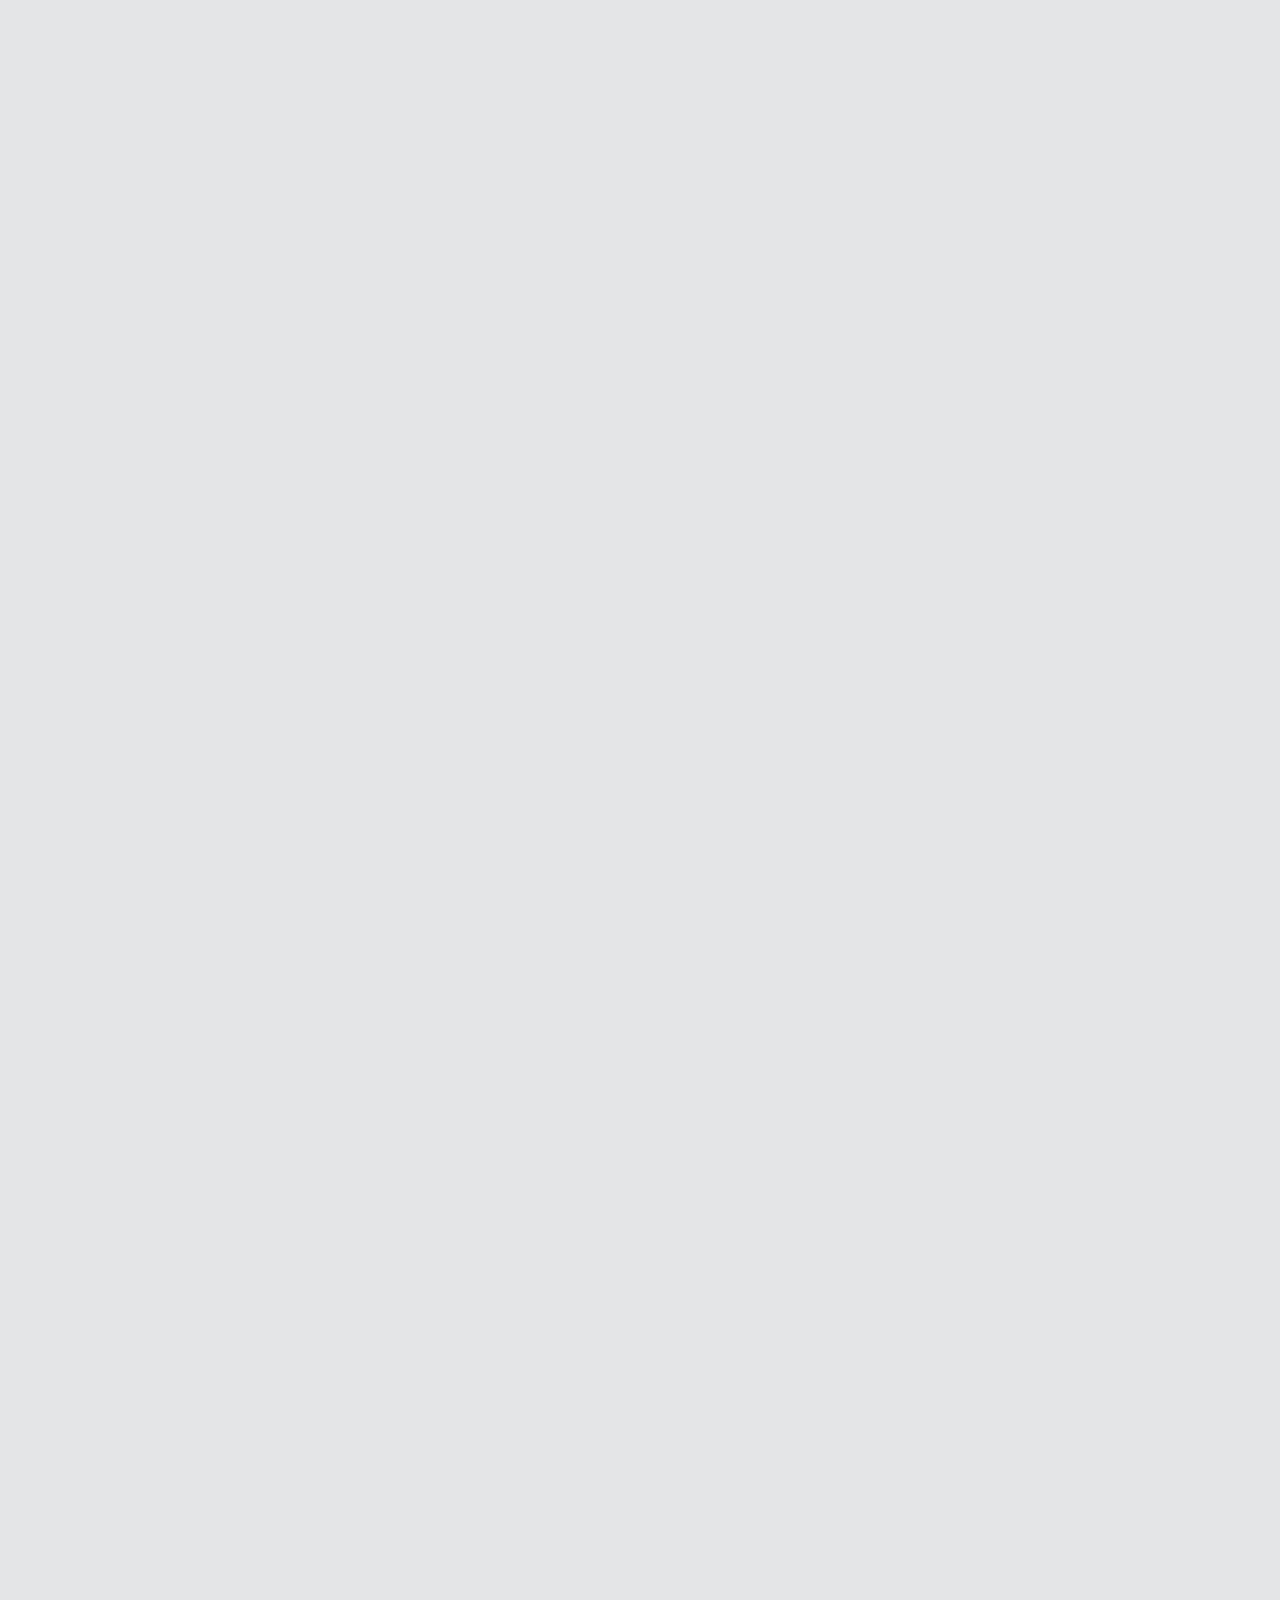
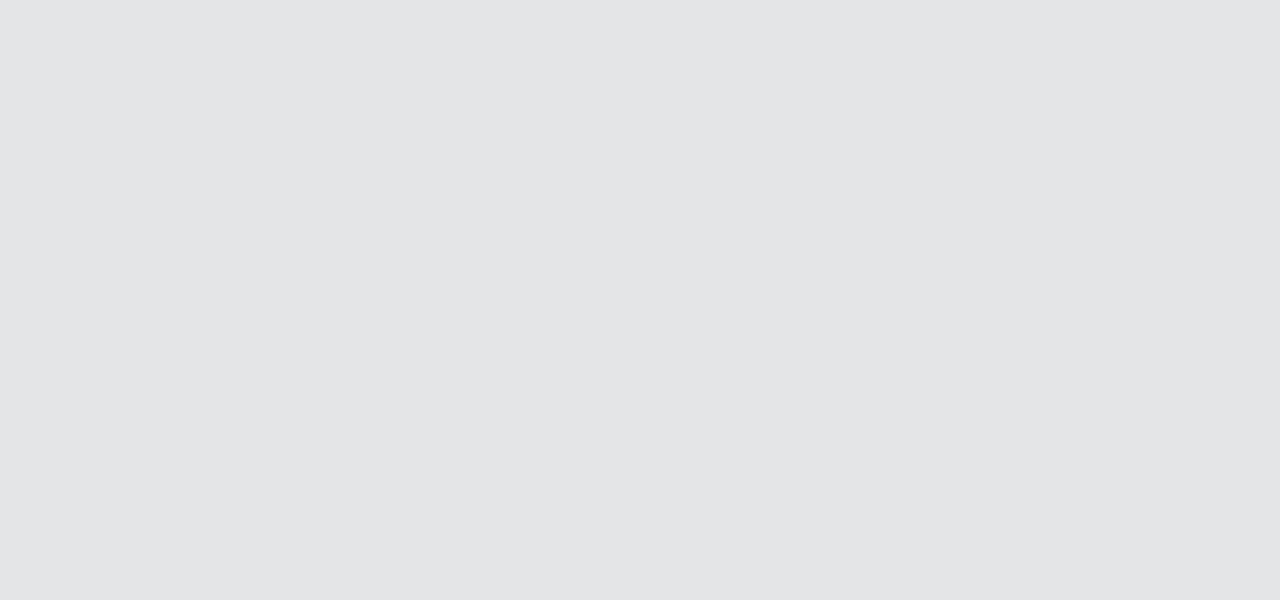
==== commit cade7478: "s" ====
--- a/index.html
+++ b/index.html
@@ -14,8 +14,9 @@
 	
 </header>	
 <main>
-	
-
+	<div class="register">
+		
+	</div>
 	<section class="goods">
 		<div class="wrapper">
 			<div class="first_filtr_block d-flex font-weight-bold">
@@ -30,7 +31,7 @@
 				</div>
 				<div class='text-muted d-flex align-items-center price'>Price
 						<div class="form-group">
-							  <input type="text" class="form-control" id="from" onkeyup="priceFrom()">
+							  <input type="text" class="form-control" id="from" onkeyup="priceFr()">
 						</div>
 						<span class='tyre'>-</span>
 						<div class="form-group">
@@ -38,8 +39,8 @@
 						</div>
 				</div>
 				<div class="form-check">
-	  					<label class="form-check-label">
-	   					 <input type="checkbox" class="form-check-input" value="">Free Shipping
+	  					<label class="form-check-label" onchange="free()">
+	   					 <input type="checkbox" class="form-check-input" value="" id='free'>Free Shipping
 	 					</label>
 				</div>
 			</div>
@@ -94,7 +95,7 @@
 								</div>
 							</div>
 							<div>
-								<div class='pad d-flex justify-content-between'><div><label class="font-weight-bold"><input type="radio">In Storage</label></div><div class="val text-muted">45</div></div>
+								<div class='pad d-flex justify-content-between'><div><label class="font-weight-bold" onchange='inStorage()'><input type="radio" id='cb_apple'>In Storage</label></div><div class="val text-muted">45</div></div>
 								<div class='pad d-flex justify-content-between'><div><label class="font-weight-bold"><input type="radio">In Online Shop</label></div><div class="val text-muted">12</div></div>
 							
 								<div class="brands d-flex justify-content-between font-weight-bold">
@@ -131,7 +132,7 @@
 			</div>
 			
 			<div class="goods_item text-center" id='items'>
-				<div class="item tv_audio apple new">
+				<div class="item tv_audio apple new inStorage">
 					<div class="img" id='item'>
 						<img src="img/1.png" alt="">
 						<div class="text" id='text'>
@@ -144,7 +145,7 @@
 <input type="button" value="Кнопка" onClick='file:///C:/Users/GOITeens/Desktop/victor-myha/Internet-shop/css/index.html"'>
 </form>
 				</div>
-				<div class="item manufacturer" id='item'>
+				<div class="item manufacturer free seller_refurbished" id='item'>
 					<div class="img">
 						<img src="img/2.png" alt="">
 						<div class="text" id='text'>
@@ -170,7 +171,7 @@
 <input type="button" value="Кнопка" onClick='file:///C:/Users/GOITeens/Desktop/victor-myha/Internet-shop/css/index.html"'>
 </form>
 				</div>
-				<div class="item">
+				<div class="item free">
 					<div class="img">
 						<img src="img/4.png" alt="">
 						<div class="text" id='text'>
@@ -184,7 +185,7 @@
 <input type="button" value="Кнопка" onClick='file:///C:/Users/GOITeens/Desktop/victor-myha/Internet-shop/css/index.html"'>
 </form>
 				</div>
-				<div class="item cellPhones apple">
+				<div class="item cellPhones apple inStorage">
 					<div class="img">
 						<img src="img/5.png" alt="">
 						<div class="text" id='text'>
@@ -223,7 +224,7 @@
 <input type="button" value="Кнопка" onClick='file:///C:/Users/GOITeens/Desktop/victor-myha/Internet-shop/css/index.html"'>
 </form>
 				</div>
-				<div class="item">
+				<div class="item free">
 					<div class="img">
 						<img src="img/8.png" alt="">
 						<div class="text" id='text'>
@@ -237,7 +238,7 @@
 <input type="button" value="Кнопка" onClick='file:///C:/Users/GOITeens/Desktop/victor-myha/Internet-shop/css/index.html"'>
 </form>
 				</div>
-				<div class="item">
+				<div class="item inStorage">
 					<div class="img">
 						<img src="img/9.png" alt="">
 						<div class="text" id='text'>
@@ -278,7 +279,7 @@
 <input type="button" value="Кнопка" onClick='file:///C:/Users/GOITeens/Desktop/victor-myha/Internet-shop/css/index.html"'>
 </form>
 				</div>
-				<div class="item computers apple" id='item'>
+				<div class="item computers apple inStorage" id='item'>
 					<div class="img">
 						<img src="img/12.png" alt="">
 						<div class="text" id='text'>
@@ -392,7 +393,29 @@
 	</section>
 </main>
 <footer>
-	
+	<div class='upper_footer d-flex justify-content-between'>
+		<div class='portland'>
+			Portland
+		</div>
+		<div>
+			<ul class='font-weight-bold'>
+				<li>Home</li>
+				<li>Shop</li>
+				<li>Team</li>
+				<li>About us</li>
+				<li>Contacts</li>
+			</ul>
+		</div>
+		<div class='links'>
+			<i class="fab fa-twitter"></i>
+			<i class="fab fa-facebook-f"></i>
+			<i class="fab fa-google-plus-g"></i>
+		</div>
+	</div>
+	<div class='lower_footer d-flex justify-content-between'>
+		<div><p>She gave my mother such a turn, that I have always been convinced I am indebted to Miss Betsey for having been born on a Friday.</p></div>
+		<div class='spans'><span>Privacy Policy</span><span>Terms And Conditions</span></div>
+	</div>
 </footer>
 
 	<script type="text/javascript"> 
@@ -422,5 +445,6 @@
 	<script src='js/jquery-3.2.1.min.js'></script>
 	<script src="js/script.js"></script>
 	<script>document.write('<script src="http://' + (location.host || 'localhost').split(':')[0] + ':35729/livereload.js?snipver=1"></' + 'script>')</script>
+	
 </body>
 </html>
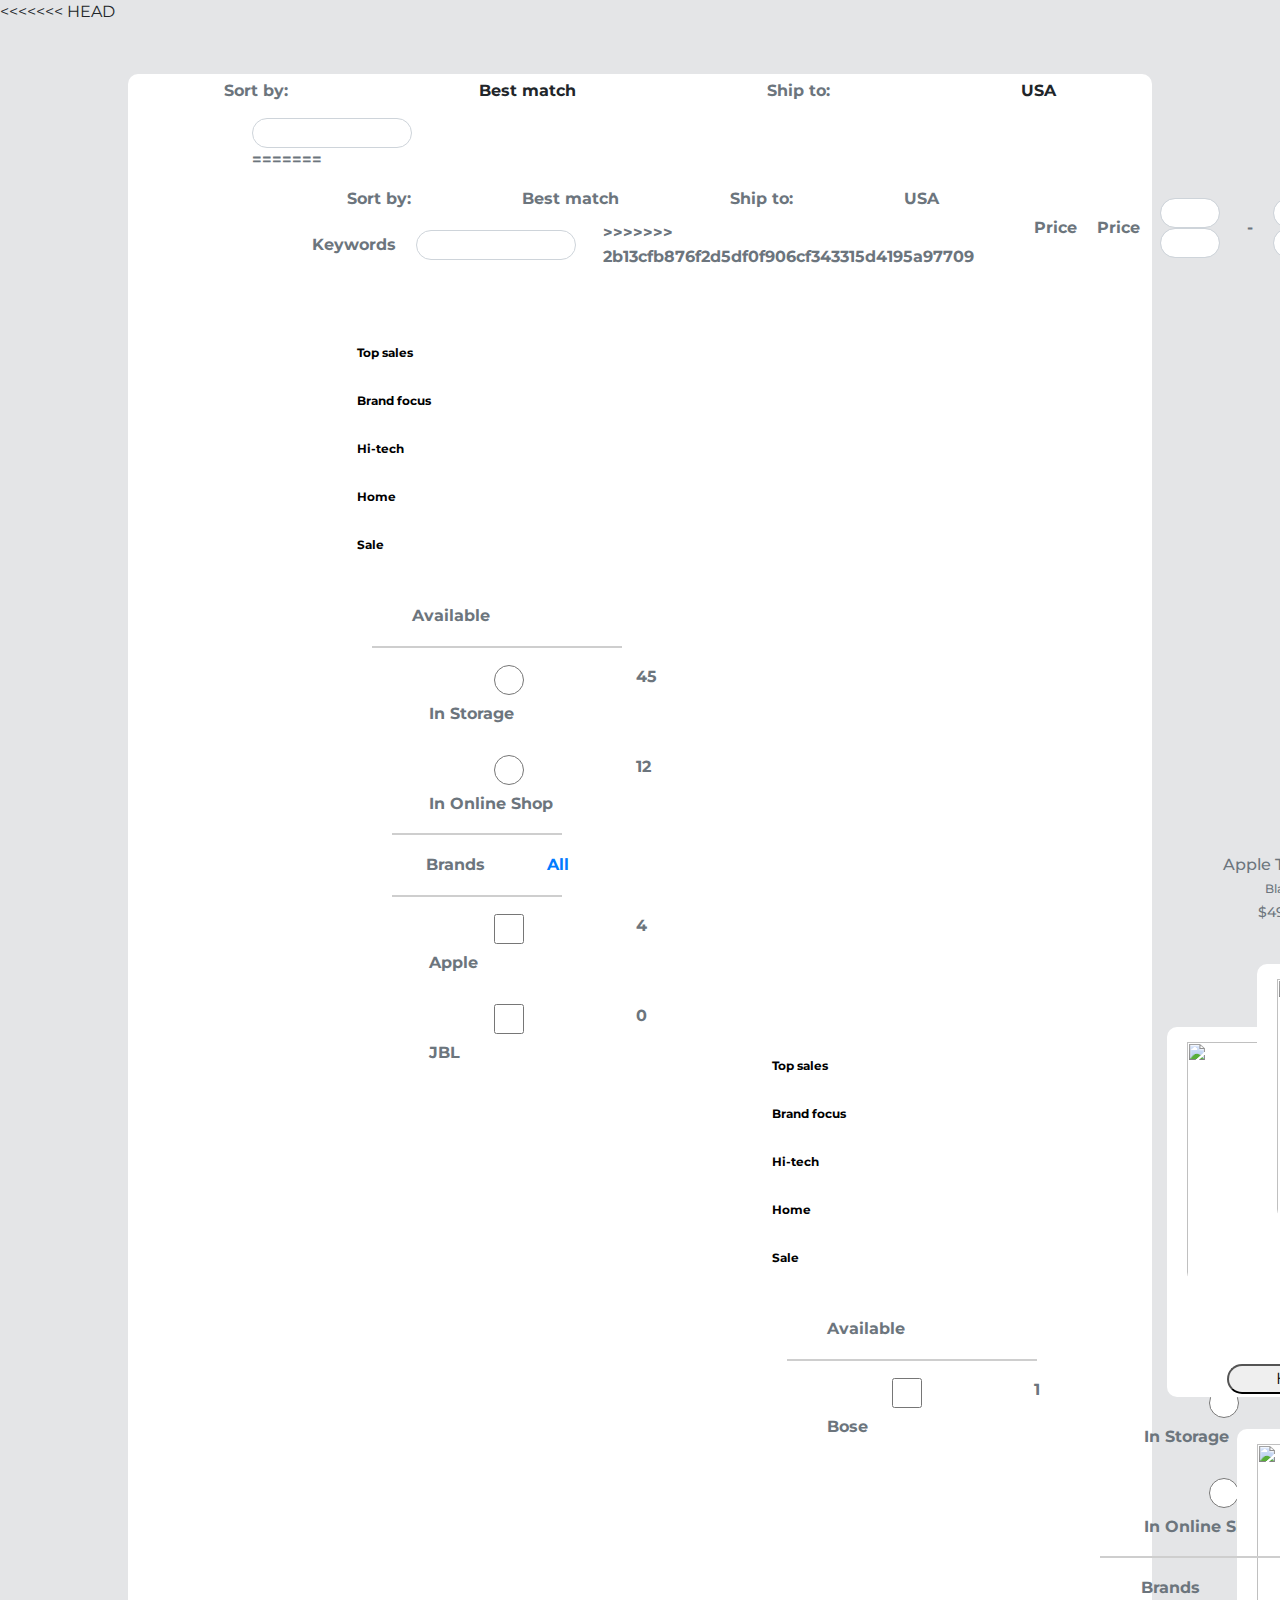
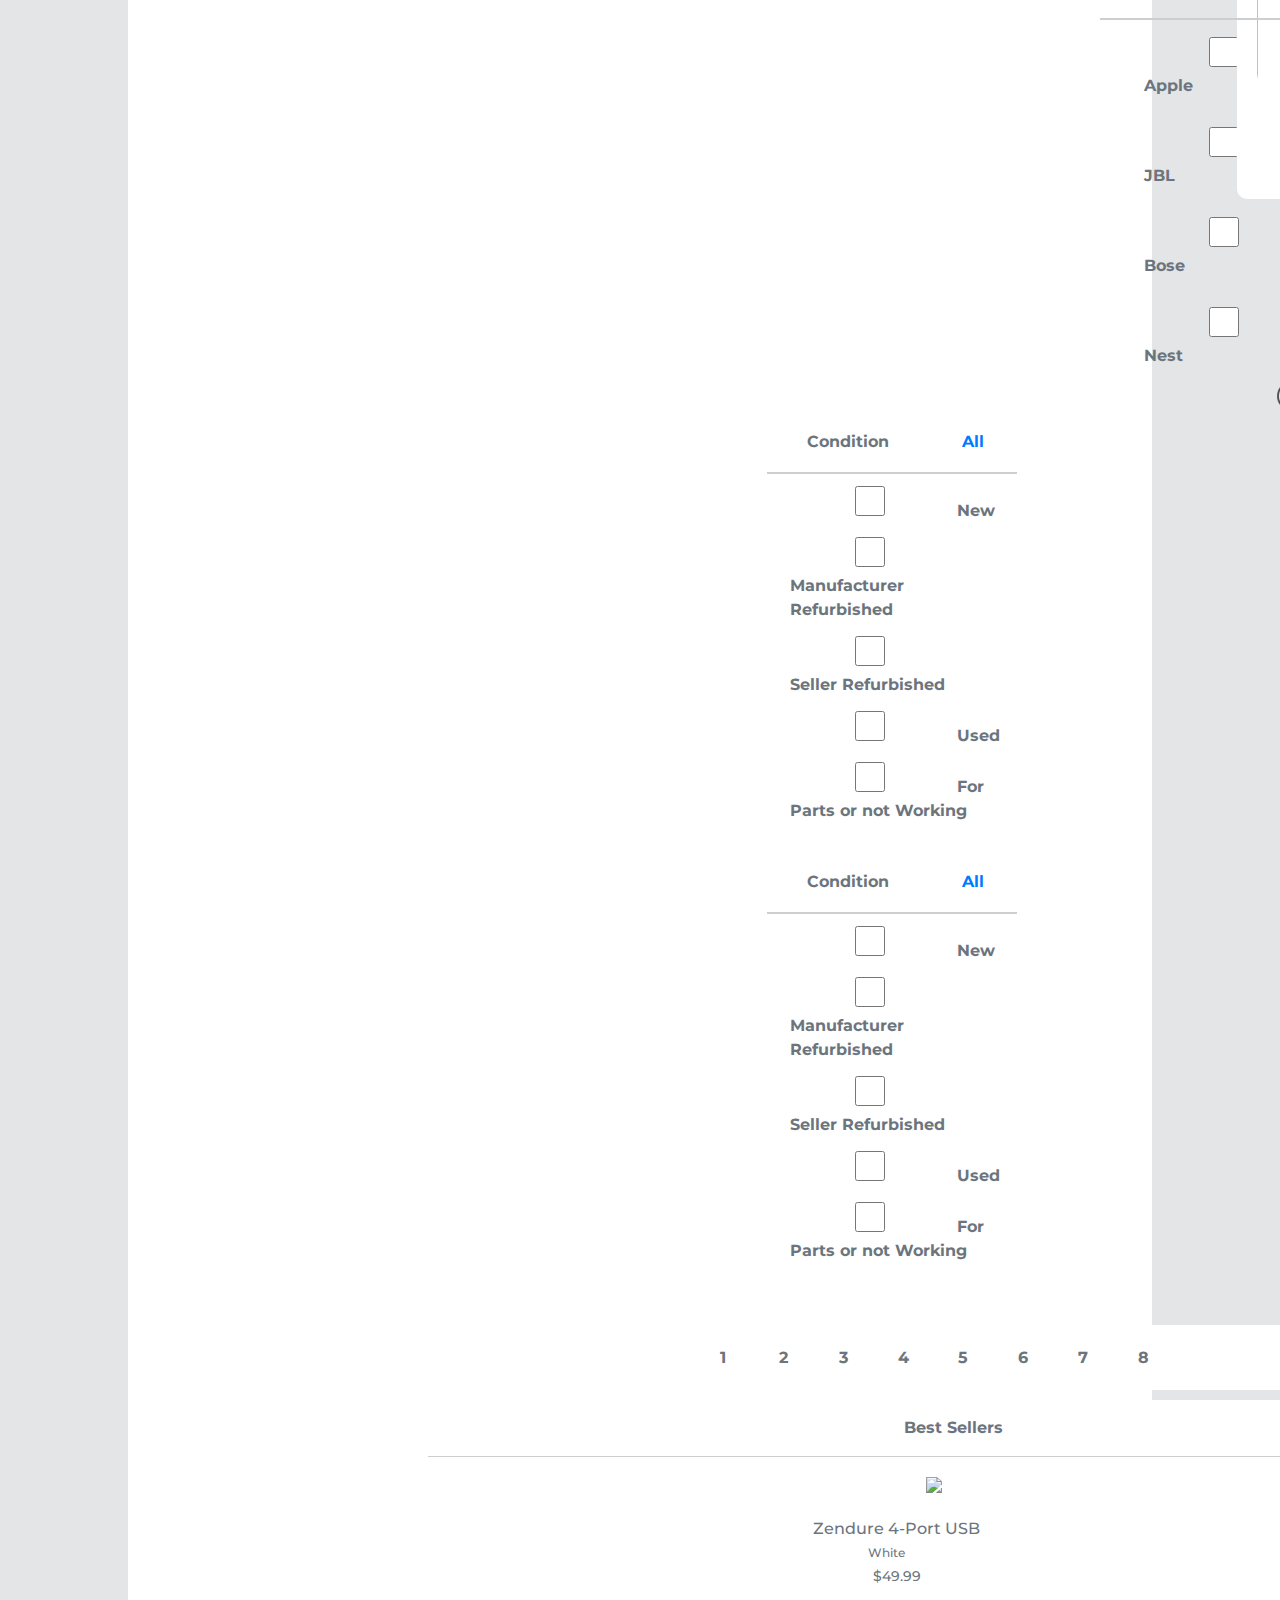
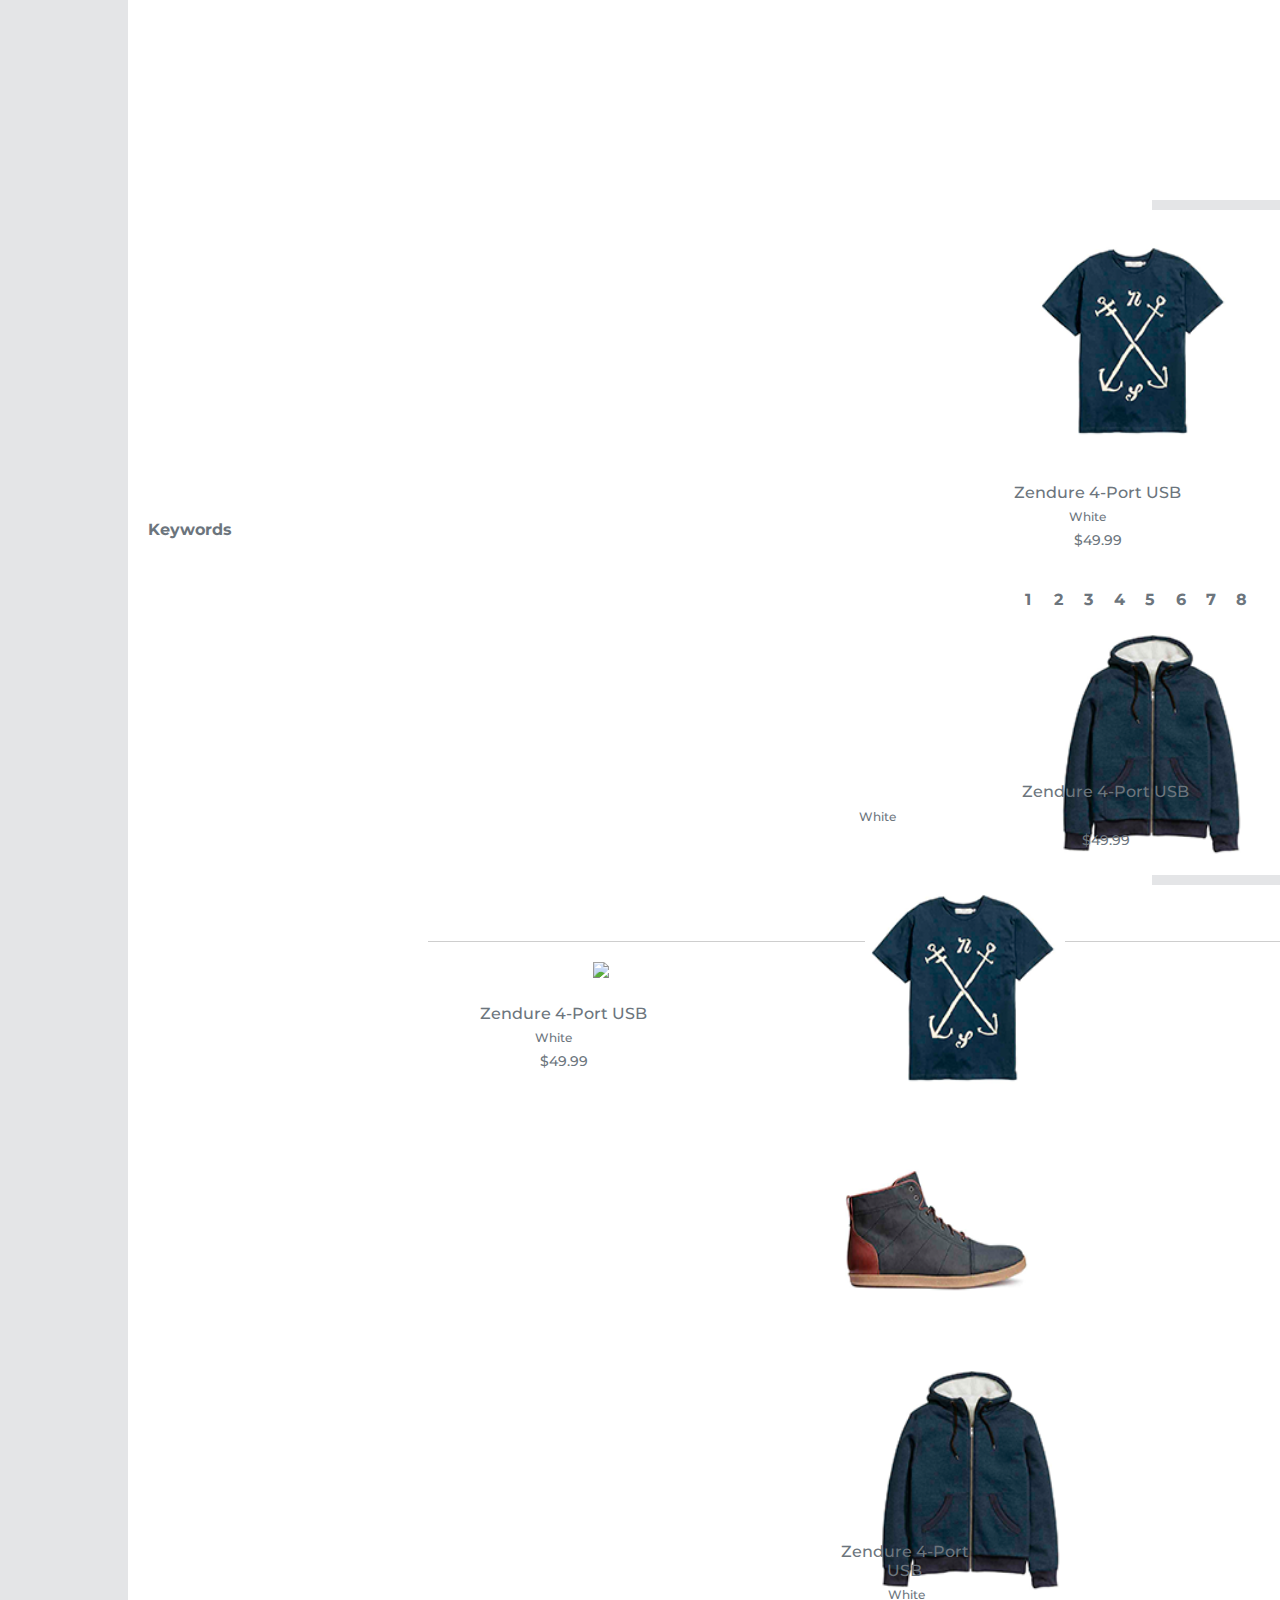
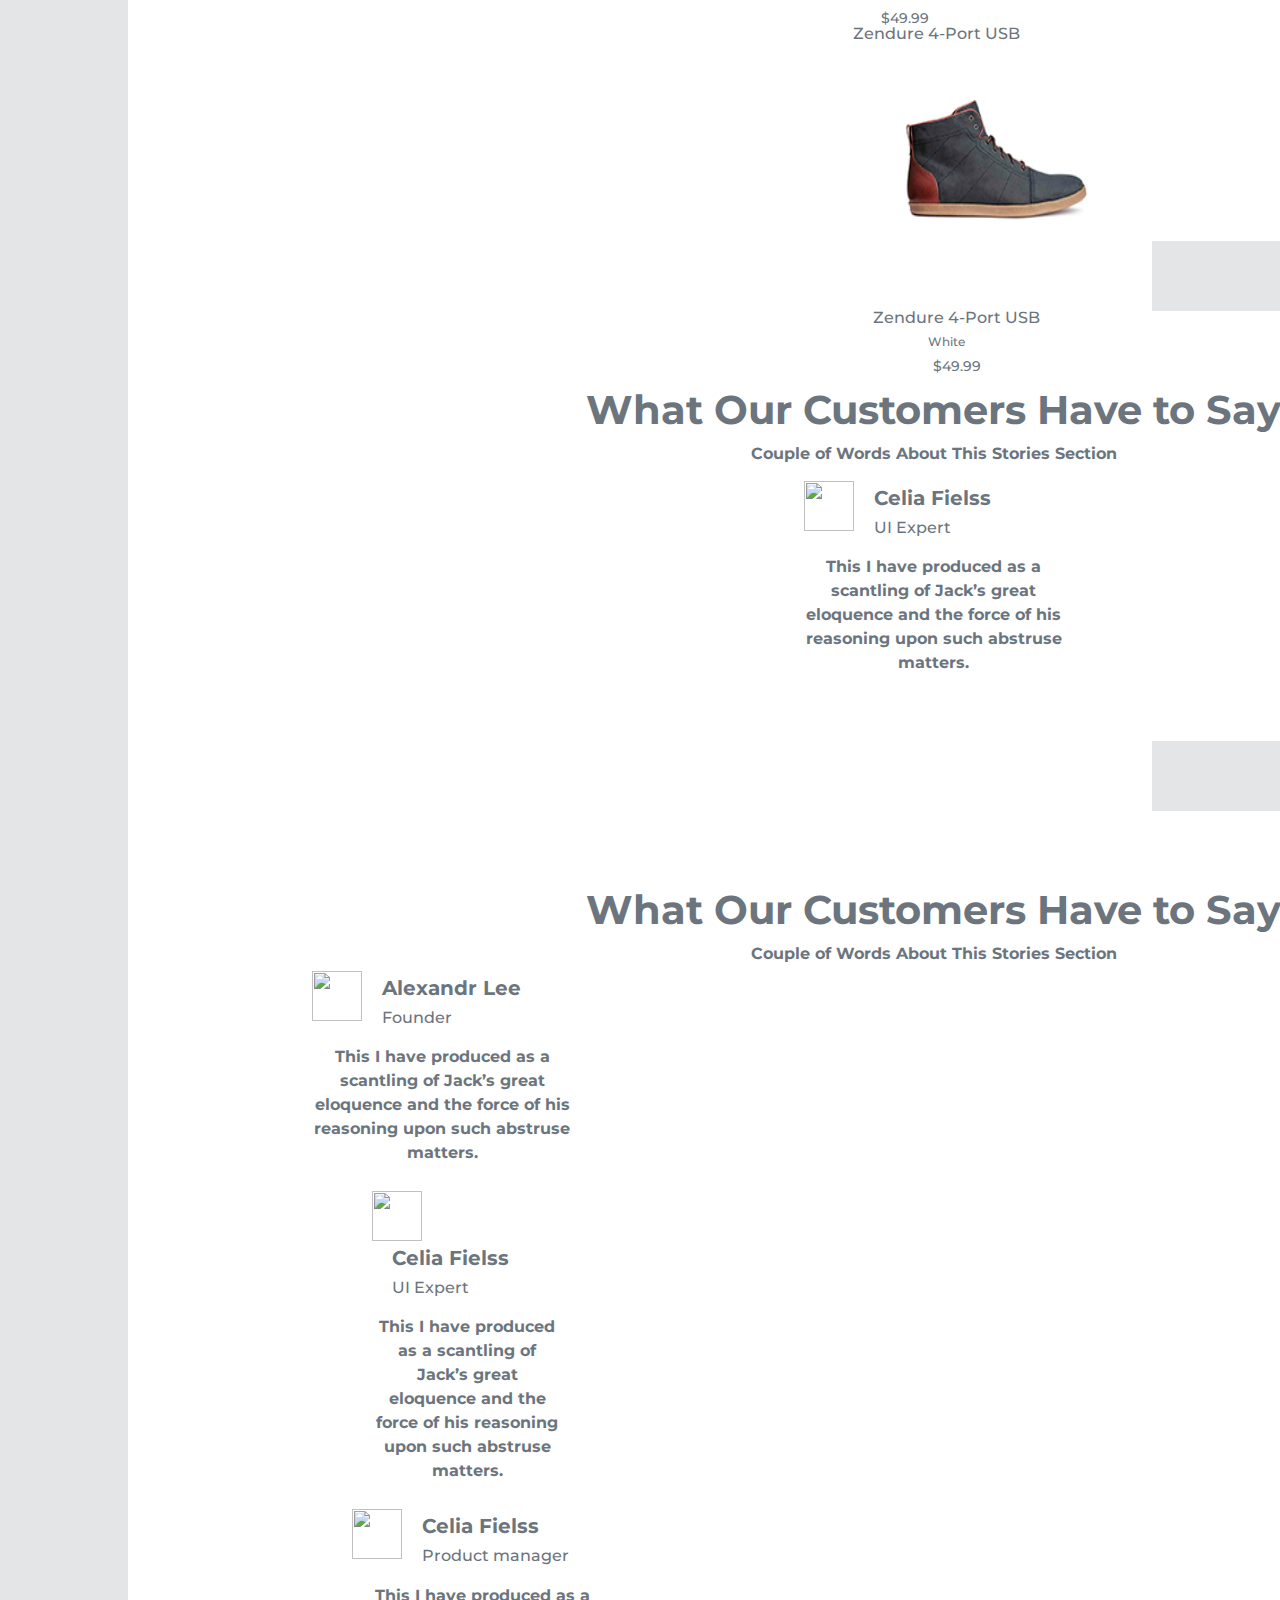
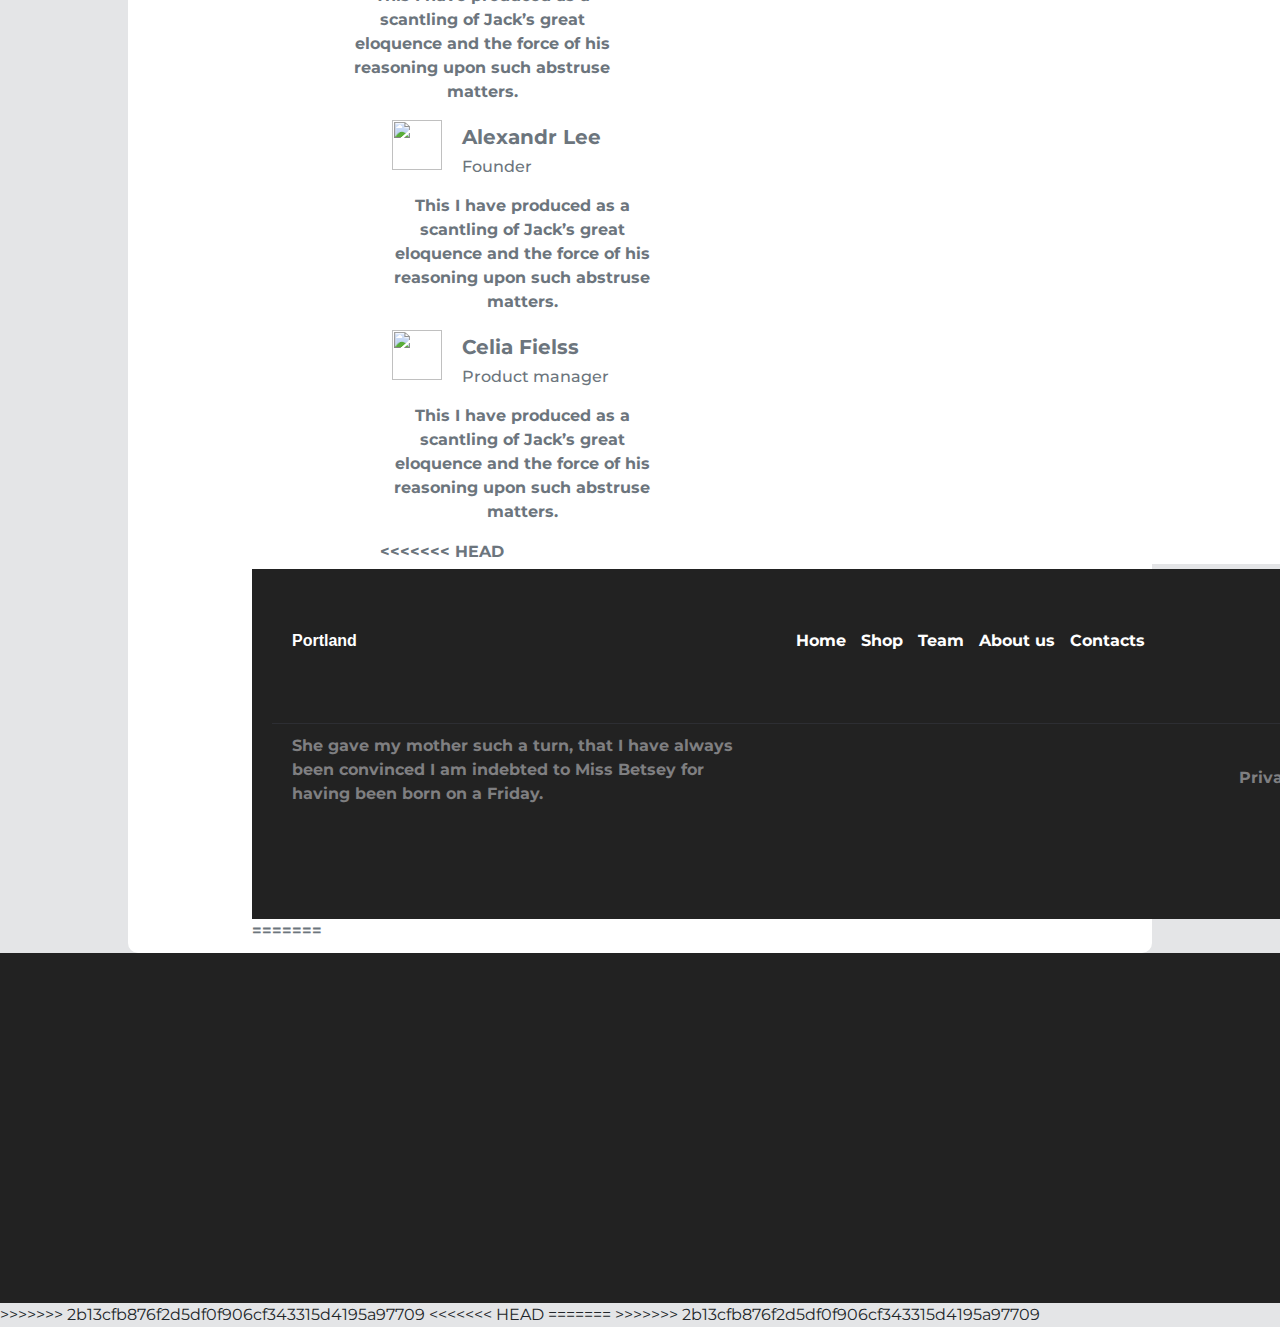
==== commit aad35c13: "Merge branch 'master' of https://github.com/GoITeensLviv/Internet-shop" ====
--- a/index.html
+++ b/index.html
@@ -9,7 +9,9 @@
 	<link rel="stylesheet" type="text/css" href="css/style.css">
 	<link rel="stylesheet" href="css/index.html">
 </head>
+
 <body>
+<<<<<<< HEAD
 <header>
 	
 </header>	
@@ -27,24 +29,49 @@
 				<div class='text-muted d-flex align-items-center keywords'>Keywords
 					<div class="form-group">
 						  <input type="text" class="form-control" id="keywords" onkeyup="search()">
+=======
+	<header>
+
+	</header>
+	<main>
+
+
+		<section class="goods">
+			<div class="wrapper">
+				<div class="first_filtr_block d-flex font-weight-bold">
+					<div class='text-muted'>Sort by:</div>
+					<div>Best match</div>
+					<div class='text-muted'>Ship to:</div>
+					<div>USA</div>
+					<div class='text-muted d-flex align-items-center keywords'>Keywords
+						<div class="form-group">
+							<input type="text" class="form-control" id="keywords" onkeyup="search()">
+						</div>
+>>>>>>> 2b13cfb876f2d5df0f906cf343315d4195a97709
 					</div>
 				</div>
 				<div class='text-muted d-flex align-items-center price'>Price
+					<div class='text-muted d-flex align-items-center price'>Price
 						<div class="form-group">
 							  <input type="text" class="form-control" id="from" onkeyup="priceFr()">
+							<input type="text" class="form-control" id="from" onkeyup="priceFr()">
 						</div>
 						<span class='tyre'>-</span>
 						<div class="form-group">
 						  <input type="text" class="form-control" id="to" onkeyup="priceTo()">
+							<input type="text" class="form-control" id="to" onkeyup="priceTo()">
 						</div>
 				</div>
 				<div class="form-check">
 	  					<label class="form-check-label" onchange="free()">
+					</div>
+					<div class="form-check">
+						<label class="form-check-label" onchange="free()">
 	   					 <input type="checkbox" class="form-check-input" value="" id='free'>Free Shipping
 	 					</label>
+					</div>
 				</div>
 			</div>
-		</div>
 		<div class="another_wrapper">
 			<div class="three_filtr_blocks">
 				<div class="wrapper_2">
@@ -106,9 +133,87 @@
 								</div>
 								<div class='pad d-flex justify-content-between'><div><label  class="font-weight-bold"><input type="checkbox">JBL</label></div>
 								<div class="val text-muted">0</div>
+			<div class="another_wrapper">
+				<div class="three_filtr_blocks">
+					<div class="wrapper_2">
+						<div id="m_body">
+							<ul class="font-weight-bold">
+								<li><a href="#" onclick="menuOpen('s_mn_1');return(false)">Top sales</a>
+									<ul id="s_mn_1">
+										<li><a href="#">1</a></li>
+										<li><a href="#">2</a></li>
+									</ul>
+								</li>
+								<li><a href="#" onclick="menuOpen('s_mn_2');return(false)">Brand focus</a>
+									<ul id="s_mn_2">
+										<li><a href="#">1</a></li>
+										<li><a href="#">2</a></li>
+									</ul>
+								</li>
+								<li><a href="#" onclick="menuOpen('s_mn_5');return(false)">Hi-tech</a>
+									<ul id="s_mn_5">
+										<li><a href="#" onclick="cellPhones()">CELL PHONES</a></li>
+										<li><a href="#" onclick="cameras()">CAMERAS</a></li>
+										<li><a href="#" onclick="computers()">COMPUTERS</a></li>
+										<li><a href="#" onclick="tv_audio()">TV, AUDIO</a></li>
+										<li><a href="#" onclick="view_all()">VIEW ALL</a></li>
+									</ul>
+								</li>
+								<li><a href="#" onclick="menuOpen('s_mn_3');return(false)">Home</a>
+									<ul id="s_mn_3">
+										<li><a href="#">1</a></li>
+										<li><a href="#">2</a></li>
+										<li><a href="#">3</a></li>
+									</ul>
+								</li>
+								<li><a href="#" onclick="menuOpen('s_mn_4');return(false)">Sale</a>
+									<ul id="s_mn_4">
+										<li><a href="#">1</a></li>
+										<li><a href="#">2</a></li>
+										<li><a href="#">3</a></li>
+									</ul>
+								</li>
+							</ul>
+						</div>
+						<div class="second_col">
+							<div class="content">
+								<div class="available font-weight-bold">
+									<div class='pad'>
+										Available
+									</div>
 								</div>
 								<div class='pad d-flex justify-content-between'><div><label  class="font-weight-bold" onchange='bose()'><input type="checkbox" id='cb_bose'>Bose</label></div>
 								<div class="val text-muted">1</div>
+								<div>
+									<div class='pad d-flex justify-content-between'>
+										<div><label class="font-weight-bold" onchange='inStorage()'><input type="radio" id='cb_apple'>In Storage</label></div>
+										<div class="val text-muted">45</div>
+									</div>
+									<div class='pad d-flex justify-content-between'>
+										<div><label class="font-weight-bold"><input type="radio">In Online Shop</label></div>
+										<div class="val text-muted">12</div>
+									</div>
+
+									<div class="brands d-flex justify-content-between font-weight-bold">
+										<div class="pad">Brands</div>
+										<div class="pad"><a href="#">All</a></div>
+									</div>
+									<div class='pad d-flex justify-content-between'>
+										<div><label class="font-weight-bold" onchange="apple()"><input type="checkbox" id='cb_apple'>Apple</label></div>
+										<div class="val text-muted">4</div>
+									</div>
+									<div class='pad d-flex justify-content-between'>
+										<div><label class="font-weight-bold"><input type="checkbox">JBL</label></div>
+										<div class="val text-muted">0</div>
+									</div>
+									<div class='pad d-flex justify-content-between'>
+										<div><label class="font-weight-bold" onchange='bose()'><input type="checkbox" id='cb_bose'>Bose</label></div>
+										<div class="val text-muted">1</div>
+									</div>
+									<div class='pad d-flex justify-content-between'>
+										<div><label class="font-weight-bold"><input type="checkbox">Nest</label></div>
+										<div class="val text-muted">0</div>
+									</div>
 								</div>
 								<div class='pad d-flex justify-content-between'><div><label  class="font-weight-bold"><input type="checkbox">Nest</label></div>
 								<div class="val text-muted">0</div>
@@ -127,6 +232,20 @@
 							<label><input type="checkbox">Used</label>
 							<label><input type="checkbox">For Parts or not Working</label>	
 						</div>	
+						</div>
+						<div class="third_col">
+							<div class="condition d-flex justify-content-between font-weight-bold">
+								<div class="pad">Condition</div>
+								<div class="pad"><a href="#">All</a></div>
+							</div>
+							<div class="d-flex flex-column pad font-weight-bold">
+								<label onchange="condition_new()"><input type="checkbox" id='new'>New</label>
+								<label onchange="condition_manufacturer()"><input type="checkbox" id='manufacturer'>Manufacturer Refurbished</label>
+								<label><input type="checkbox">Seller Refurbished</label>
+								<label><input type="checkbox">Used</label>
+								<label><input type="checkbox">For Parts or not Working</label>
+							</div>
+						</div>
 					</div>
 				</div>
 			</div>
@@ -139,7 +258,28 @@
 							<h4>Apple TV 32GB</h4>
 							<h6 class='text-muted'>Black</h6>
 							<h5>$49.99</h5>
-						</div>
+
+				<div class="goods_item text-center" id='items'>
+					<div class="item tv_audio apple new inStorage">
+						<div class="img" id='item'>
+							<img src="img/1.png" alt="">
+							<div class="text" id='text'>
+								<h4>Apple TV 32GB</h4>
+								<h6 class='text-muted'>Black</h6>
+								<h5>$49.99</h5>
+							</div>
+						</div>
+
+						<nav>
+							<ul>
+
+								<li><a href="css/index.html">More details</a></li>
+
+
+							</ul>
+						</nav>
+						
+
 					</div>
 					<form>
 <input type="button" value="Кнопка" onClick='file:///C:/Users/GOITeens/Desktop/victor-myha/Internet-shop/css/index.html"'>
@@ -152,7 +292,29 @@
 							<h4>Pebble Time</h4>
 							<h6 class='text-muted'>Red</h6>
 							<h5>$29.99</h5>
-						</div>
+					<div class="item manufacturer free seller_refurbished" id='item'>
+						<div class="img">
+							<img src="img/2.png" alt="">
+							<div class="text" id='text'>
+								<h4>Pebble Time</h4>
+								<h6 class='text-muted'>Red</h6>
+								<h5>$29.99</h5>
+							</div>
+						</div>
+						
+					
+						
+						<nav>
+							<ul>
+
+								<li><a href="css/index2.html">More details</a></li>
+
+
+							</ul>
+						</nav>
+						
+					
+						
 					</div>
 								<form>
 <input type="button" value="Кнопка" onClick='file:///C:/Users/GOITeens/Desktop/victor-myha/Internet-shop/css/index.html"'>
@@ -165,7 +327,24 @@
 							<h4>Zendure 4-Port USB</h4>
 							<h6 class='text-muted'>White</h6>
 							<h5>$49.99</h5>
-						</div>
+					<div class="item manufacturer">
+						<div class="img">
+							<img src="img/3.png" alt="">
+							<div class="text" id='text'>
+								<h4>Zendure 4-Port USB</h4>
+								<h6 class='text-muted'>White</h6>
+								<h5>$49.99</h5>
+							</div>
+						</div>
+						<nav>
+							<ul>
+
+								<li><a href="css/index3.html">More details</a></li>
+
+
+							</ul>
+						</nav>
+					
 					</div>
 								<form>
 <input type="button" value="Кнопка" onClick='file:///C:/Users/GOITeens/Desktop/victor-myha/Internet-shop/css/index.html"'>
@@ -179,7 +358,23 @@
  							Analyzer ws-50</h4>
 							<h6 class='text-muted'>Black</h6>
 							<h5>$39.99</h5>
-						</div>
+					<div class="item free">
+						<div class="img">
+							<img src="img/4.png" alt="">
+							<div class="text" id='text'>
+								<h4>Withings Smart Body Analyzer ws-50</h4>
+								<h6 class='text-muted'>Black</h6>
+								<h5>$39.99</h5>
+							</div>
+						</div>
+						<nav>
+							<ul>
+
+								<li><a href="css/index4.html">More details</a></li>
+
+
+							</ul>
+						</nav>
 					</div>
 								<form>
 <input type="button" value="Кнопка" onClick='file:///C:/Users/GOITeens/Desktop/victor-myha/Internet-shop/css/index.html"'>
@@ -192,7 +387,23 @@
 							<h4>Apple IPhone X 64GB</h4>
 							<h6 class='text-muted'>Black</h6>
 							<h5>$899.99</h5>
-						</div>
+					<div class="item cellPhones apple inStorage">
+						<div class="img">
+							<img src="img/5.png" alt="">
+							<div class="text" id='text'>
+								<h4>Apple IPhone X 64GB</h4>
+								<h6 class='text-muted'>Black</h6>
+								<h5>$899.99</h5>
+							</div>
+						</div>
+						<nav>
+							<ul>
+
+								<li><a href="css/index5.html">More details</a></li>
+
+
+							</ul>
+						</nav>
 					</div>
 								<form>
 <input type="button" value="Кнопка" onClick='file:///C:/Users/GOITeens/Desktop/victor-myha/Internet-shop/css/index.html"'>
@@ -205,7 +416,23 @@
 							<h4>Apple IMac 2017</h4>
 							<h6 class='text-muted'>Black</h6>
 							<h5>$999.99</h5>
-						</div>
+					<div class="item computers apple">
+						<div class="img">
+							<img src="img/6.png" alt="">
+							<div class="text" id='text'>
+								<h4>Apple IMac 2017</h4>
+								<h6 class='text-muted'>Black</h6>
+								<h5>$999.99</h5>
+							</div>
+						</div>
+							<nav>
+							<ul>
+
+								<li><a href="css/index6.html">More details</a></li>
+
+
+							</ul>
+						</nav>
 					</div>
 								<form>
 <input type="button" value="Кнопка" onClick='file:///C:/Users/GOITeens/Desktop/victor-myha/Internet-shop/css/index.html"'>
@@ -218,7 +445,23 @@
 							<h4>Ollo Clip New</h4>
 							<h6 class='text-muted'>Silver</h6>
 							<h5>$19.99</h5>
-						</div>
+					<div class="item cameras new">
+						<div class="img">
+							<img src="img/7.png" alt="">
+							<div class="text" id='text'>
+								<h4>Ollo Clip New</h4>
+								<h6 class='text-muted'>Silver</h6>
+								<h5>$19.99</h5>
+							</div>
+						</div>
+							<nav>
+							<ul>
+
+								<li><a href="css/index7.html">More details</a></li>
+
+
+							</ul>
+						</nav>
 					</div>
 								<form>
 <input type="button" value="Кнопка" onClick='file:///C:/Users/GOITeens/Desktop/victor-myha/Internet-shop/css/index.html"'>
@@ -232,7 +475,23 @@
 							and Activity Tracker</h4>
 							<h6 class='text-muted'>Black</h6>
 							<h5>$19.99</h5>
-						</div>
+					<div class="item free">
+						<div class="img">
+							<img src="img/8.png" alt="">
+							<div class="text" id='text'>
+								<h4>Fitbit Charge HR Heart Rate and Activity Tracker</h4>
+								<h6 class='text-muted'>Black</h6>
+								<h5>$19.99</h5>
+							</div>
+						</div>
+							<nav>
+							<ul>
+
+								<li><a href="css/index8.html">More details</a></li>
+
+
+							</ul>
+						</nav>
 					</div>
 								<form>
 <input type="button" value="Кнопка" onClick='file:///C:/Users/GOITeens/Desktop/victor-myha/Internet-shop/css/index.html"'>
@@ -246,7 +505,23 @@
 							Silver Aluminum Case</h4>
 							<h6 class='text-muted'>White</h6>
 							<h5>$49.99</h5>
-						</div>
+					<div class="item inStorage">
+						<div class="img">
+							<img src="img/9.png" alt="">
+							<div class="text" id='text'>
+								<h4>Apple Watch Sport 38mm Silver Aluminum Case</h4>
+								<h6 class='text-muted'>White</h6>
+								<h5>$49.99</h5>
+							</div>
+						</div>
+						<nav>
+							<ul>
+
+								<li><a href="css/index9.html">More details</a></li>
+
+
+							</ul>
+						</nav>
 					</div>
 								<form>
 <input type="button" value="Кнопка" onClick='file:///C:/Users/GOITeens/Desktop/victor-myha/Internet-shop/css/index.html"'>
@@ -260,10 +535,27 @@
 							On-Ear Headphones</h4>
 							<h6 class='text-muted'>White</h6>
 							<h5>$119.99</h5>
+					<div class="item tv_audio bose" id='item'>
+						<div class="img">
+							<img src="img/10.png" alt="">
+							<div class="text" id='text'>
+								<h4>Bose SoundLink On-Ear Headphones</h4>
+								<h6 class='text-muted'>White</h6>
+								<h5>$119.99</h5>
+							</div>
+							
 						</div>
 									<form>
 <input type="button" value="Кнопка" onClick='file:///C:/Users/GOITeens/Desktop/victor-myha/Internet-shop/css/index.html"'>
 </form>
+						<nav>
+							<ul>
+
+								<li><a href="css/index10.html">More details</a></li>
+
+
+							</ul>
+						</nav>
 					</div>
 				</div>
 				<div class="item tv_audio new" id='item'>
@@ -273,7 +565,23 @@
 							<h4>Dynamik</h4>
 							<h6 class='text-muted'>Black</h6>
 							<h5>$49.99</h5>
-						</div>
+					<div class="item tv_audio new" id='item'>
+						<div class="img">
+							<img src="img/11.png" alt="">
+							<div class="text" id='text'>
+								<h4>Dynamik</h4>
+								<h6 class='text-muted'>Black</h6>
+								<h5>$49.99</h5>
+							</div>
+						</div>
+							<nav>
+							<ul>
+
+								<li><a href="css/index10.html">More details</a></li>
+
+
+							</ul>
+						</nav>
 					</div>
 								<form>
 <input type="button" value="Кнопка" onClick='file:///C:/Users/GOITeens/Desktop/victor-myha/Internet-shop/css/index.html"'>
@@ -286,7 +594,23 @@
 							<h4>Apple MackBook Pro Retina 17</h4>
 							<h6 class='text-muted'>Black</h6>
 							<h5>$899.99</h5>
-						</div>
+					<div class="item computers apple inStorage" id='item'>
+						<div class="img">
+							<img src="img/12.png" alt="">
+							<div class="text" id='text'>
+								<h4>Apple MackBook Pro Retina 17</h4>
+								<h6 class='text-muted'>Black</h6>
+								<h5>$899.99</h5>
+							</div>
+						</div>
+							<nav>
+							<ul>
+
+								<li><a href="css/index11.html">More details</a></li>
+
+
+							</ul>
+						</nav>
 					</div>
 								<form>
 <input type="button" value="Кнопка" onClick='file:///C:/Users/GOITeens/Desktop/victor-myha/Internet-shop/css/index.html"'>
@@ -328,6 +652,11 @@
 						<h6 class='text-muted'>White</h6>
 						<h5>$49.99</h5>
 					</div>
+		</section>
+		<section class='pages text-center'>
+			<div class='pages_block'>
+				<div class="left_arrow">
+					<i class="fas fa-arrow-left"></i>
 				</div>
 				<div class="clothes_item">
 					<div class="img text-center">
@@ -338,25 +667,79 @@
 						<h6 class='text-muted'>White</h6>
 						<h5>$49.99</h5>
 					</div>
+				<div class="nums">
+					<div class="nums_item">1</div>
+					<div class="nums_item">2</div>
+					<div class="nums_item">3</div>
+					<div class="nums_item">4</div>
+					<div class="nums_item">5</div>
+					<div class="nums_item">6</div>
+					<div class="nums_item">7</div>
+					<div class="nums_item">8</div>
+				</div>
+				<div class="right_arrow">
+					<i class="fas fa-arrow-right"></i>
 				</div>
 				<div class="clothes_item">
 					<div class="img text-center">
 						<img src="img/Clothes/dPhoto.png">
+			</div>
+		</section>
+		<section class="clothes">
+			<div class="clothes_block">
+				<div class="sm_title">Best Sellers</div>
+				<div class="clothes_row">
+					<div class="clothes_item">
+						<div class="img text-center">
+							<img src="img/Clothes/Photo.png">
+						</div>
+						<div class="text text-center" id='text'>
+							<h4>Zendure 4-Port USB</h4>
+							<h6 class='text-muted'>White</h6>
+							<h5>$49.99</h5>
+						</div>
 					</div>
 					<div class="text text-center" id='text'>
 						<h4>Zendure 4-Port USB</h4>
 						<h6 class='text-muted'>White</h6>
 						<h5>$49.99</h5>
+					<div class="clothes_item">
+						<div class="img text-center">
+							<img src="img/Clothes/Photod.png">
+						</div>
+						<div class="text text-center" id='text'>
+							<h4>Zendure 4-Port USB</h4>
+							<h6 class='text-muted'>White</h6>
+							<h5>$49.99</h5>
+						</div>
 					</div>
 				</div>
 				<div class="clothes_item">
 					<div class="img text-center">
 						<img src="img/Clothes/Phwwoto.png">
+					<div class="clothes_item">
+						<div class="img text-center">
+							<img src="img/Clothes/dPhoto.png">
+						</div>
+						<div class="text text-center" id='text'>
+							<h4>Zendure 4-Port USB</h4>
+							<h6 class='text-muted'>White</h6>
+							<h5>$49.99</h5>
+						</div>
 					</div>
 					<div class="text text-center" id='text'>
 						<h4>Zendure 4-Port USB</h4>
 						<h6 class='text-muted'>White</h6>
 						<h5>$49.99</h5>
+					<div class="clothes_item">
+						<div class="img text-center">
+							<img src="img/Clothes/Phwwoto.png">
+						</div>
+						<div class="text text-center" id='text'>
+							<h4>Zendure 4-Port USB</h4>
+							<h6 class='text-muted'>White</h6>
+							<h5>$49.99</h5>
+						</div>
 					</div>
 				</div>
 			</div>
@@ -374,21 +757,61 @@
 					<div class="titles text-left"><h5 class="font-weight-bold">Celia Fielss</h5><h6 class="text-muted">UI Expert</h6></div></div>
 					<div class="sup">
 						<p>This I have produced as a scantling of Jack’s great eloquence and the force of his reasoning upon such abstruse matters.</p>
-					</div>
+		</section>
+		<section class='people'>
+			<div class="people_block text-center">
+				<div class="ppl_title">
+					<div class="big">
+						<h1 class="font-weight-bold">What Our Customers Have to Say</h1>
+					</div>
+					<div class="sm text-muted">Couple of Words About This Stories Section</div>
 				</div>
 				<div class="people_item">
 					<div class="sub"><img src="img/faces/Phosto.png"><div class="titles text-left"><h5 class="font-weight-bold">Alexandr Lee</h5><h6 class="text-muted">Founder</h6></div></div>
 					<div class="sup">
 						<p>This I have produced as a scantling of Jack’s great eloquence and the force of his reasoning upon such abstruse matters.</p>
+				<div class="d-flex justify-content-around flex-wrap">
+					<div class="people_item">
+						<div class="sub"><img src="img/faces/Photdadwado.png">
+							<div class="titles text-left">
+								<h5 class="font-weight-bold">Celia Fielss</h5>
+								<h6 class="text-muted">UI Expert</h6>
+							</div>
+						</div>
+						<div class="sup">
+							<p>This I have produced as a scantling of Jack’s great eloquence and the force of his reasoning upon such abstruse matters.</p>
+						</div>
 					</div>
 				</div>
 				<div class="people_item">
 					<div class="sub"><img src="img/faces/Photo.png"><div class="titles text-left"><h5 class="font-weight-bold">Celia Fielss</h5><h6 class="text-muted">Product manager</h6></div></div>
 					<div class="sup">
 						<p>This I have produced as a scantling of Jack’s great eloquence and the force of his reasoning upon such abstruse matters.</p>
+					<div class="people_item">
+						<div class="sub"><img src="img/faces/Phosto.png">
+							<div class="titles text-left">
+								<h5 class="font-weight-bold">Alexandr Lee</h5>
+								<h6 class="text-muted">Founder</h6>
+							</div>
+						</div>
+						<div class="sup">
+							<p>This I have produced as a scantling of Jack’s great eloquence and the force of his reasoning upon such abstruse matters.</p>
+						</div>
+					</div>
+					<div class="people_item">
+						<div class="sub"><img src="img/faces/Photo.png">
+							<div class="titles text-left">
+								<h5 class="font-weight-bold">Celia Fielss</h5>
+								<h6 class="text-muted">Product manager</h6>
+							</div>
+						</div>
+						<div class="sup">
+							<p>This I have produced as a scantling of Jack’s great eloquence and the force of his reasoning upon such abstruse matters.</p>
+						</div>
 					</div>
 				</div>
 			</div>
+<<<<<<< HEAD
 		</div>
 	</section>
 </main>
@@ -439,12 +862,46 @@
 		} 
 		window.onload=listStart; 
 </script>
+=======
+		</section>
+	</main>
+	<footer>
+
+	</footer>
+
+	<script type="text/javascript">
+		var m_id = new Array('s_mn_1', 's_mn_2', 's_mn_5', 's_mn_3', 's_mn_4');
+		listStart = function allclose() {
+			for (i = 0; i < m_id.length; i++) {
+				document.getElementById(m_id[i]).style.display = "none";
+			}
+		}
+
+		function menuOpen(id) {
+			for (i = 0; i < m_id.length; i++) {
+				if (id != m_id[i]) {
+					document.getElementById(m_id[i]).style.display = "none";
+				}
+			}
+			if (document.getElementById(id).style.display == "block") {
+				document.getElementById(id).style.display = "none";
+			} else {
+				document.getElementById(id).style.display = "block";
+			}
+		}
+		window.onload = listStart;
+	</script>
+>>>>>>> 2b13cfb876f2d5df0f906cf343315d4195a97709
 	<script src="https://code.jquery.com/jquery-3.2.1.slim.min.js" integrity="sha384-KJ3o2DKtIkvYIK3UENzmM7KCkRr/rE9/Qpg6aAZGJwFDMVNA/GpGFF93hXpG5KkN" crossorigin="anonymous"></script>
 	<script src="https://cdnjs.cloudflare.com/ajax/libs/popper.js/1.12.9/umd/popper.min.js" integrity="sha384-ApNbgh9B+Y1QKtv3Rn7W3mgPxhU9K/ScQsAP7hUibX39j7fakFPskvXusvfa0b4Q" crossorigin="anonymous"></script>
 	<script src="https://maxcdn.bootstrapcdn.com/bootstrap/4.0.0/js/bootstrap.min.js" integrity="sha384-JZR6Spejh4U02d8jOt6vLEHfe/JQGiRRSQQxSfFWpi1MquVdAyjUar5+76PVCmYl" crossorigin="anonymous"></script>
 	<script src='js/jquery-3.2.1.min.js'></script>
 	<script src="js/script.js"></script>
+<<<<<<< HEAD
 	<script>document.write('<script src="http://' + (location.host || 'localhost').split(':')[0] + ':35729/livereload.js?snipver=1"></' + 'script>')</script>
 	
+=======
+
+>>>>>>> 2b13cfb876f2d5df0f906cf343315d4195a97709
 </body>
 </html>
--- a/css/style.css
+++ b/css/style.css
@@ -3,7 +3,6 @@
 	padding: 0;
 	background: #E4E5E7;
 	font-family: 'Montserrat', sans-serif;
-	min-height: 7000px;
 }
 input{
 	margin-right: 7px;
@@ -12,6 +11,14 @@
 	
 }
 
+/* Register form */
+
+.register{
+	
+}
+
+
+/*                     Main              */
 /* First filtr block */
 
 .wrapper{
@@ -249,7 +256,6 @@
 	bottom: 0px;
 	background: #CECECEFF;
 }
-/* Сторінки при відкритті товарів */
 .story1{
 width: 100%;
 height: 300px;
@@ -295,6 +301,9 @@
 	margin-top: 50px;
 	background: white;
 	border-radius: 10px;
+	display: flex;
+    justify-content: space-around;
+    align-items: center;
 	
 }
 .nums{
@@ -390,6 +399,52 @@
 .sup{
 	margin-top: 15px;
 }
+
+/* Footer */
+
+footer{
+	background: #222;
+	color:white;
+	height: 350px;
+}
+.upper_footer{
+	margin-left: 10%;
+	margin-right: 10%;
+	padding-bottom: 65px;
+	border-bottom: 1px solid #2D2E33;
+	margin-bottom: 50px;
+}
+.upper_footer div{
+	margin-top: 60px;
+}
+.portland{
+	font-family: 'Myriad Pro', sans-serif;
+}
+footer ul{
+	display: flex;
+	list-style: none;
+}
+ul li{
+	margin-left: 15px;
+}
+
+.lower_footer{
+	margin-left: 10%;
+	margin-right: 10%;
+	color:#7F7F81;
+	align-items: center;
+	flex-wrap: wrap;
+}
+.lower_footer p{
+	width: 450px;
+}
+.lower_footer span{
+	margin-left: 30px;
+	font-weight: bold;
+}
+.links i {
+	margin-left: 15px;
+}
 @media (max-width: 749px){
 	.another_wrapper{
 		display: block;
@@ -423,6 +478,7 @@
 	    margin-bottom: 10px;
 	}
 }
+
 @media (max-width: 877px){
 	.sub{
 		display: flex;
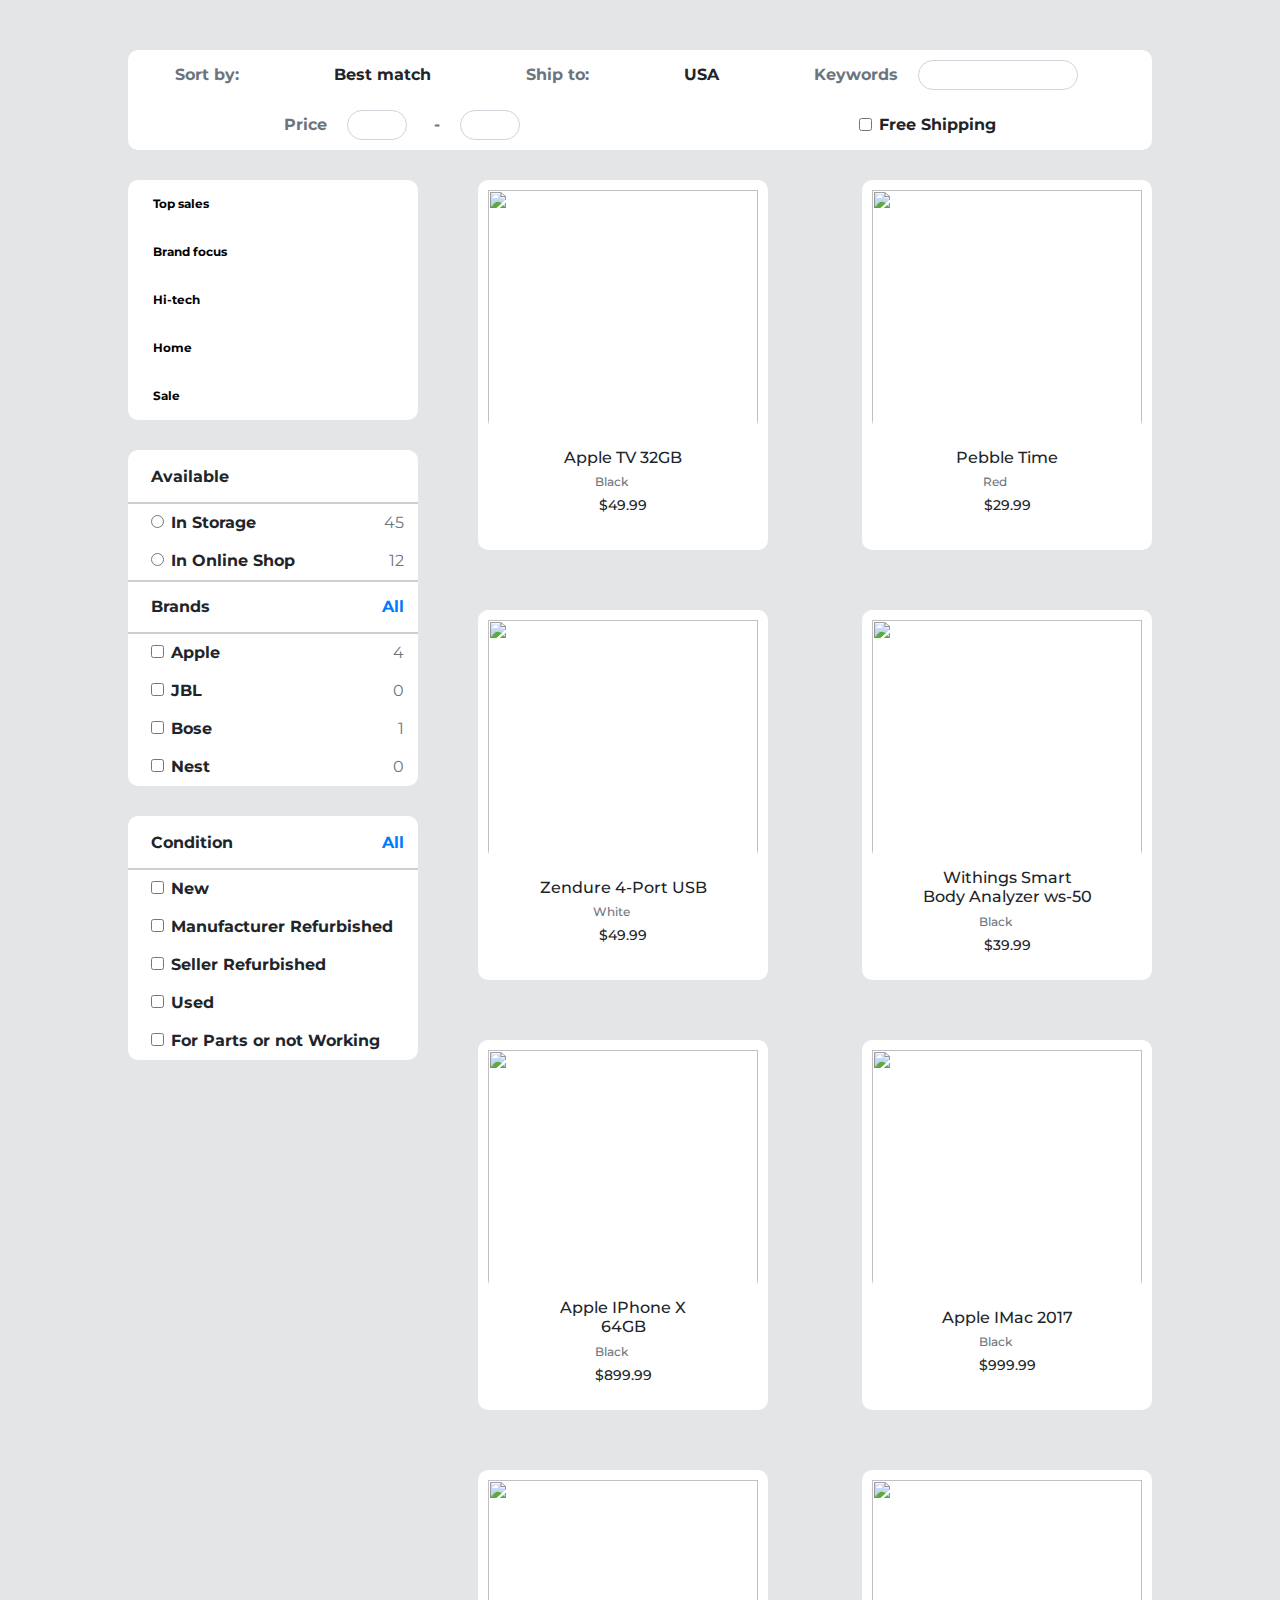
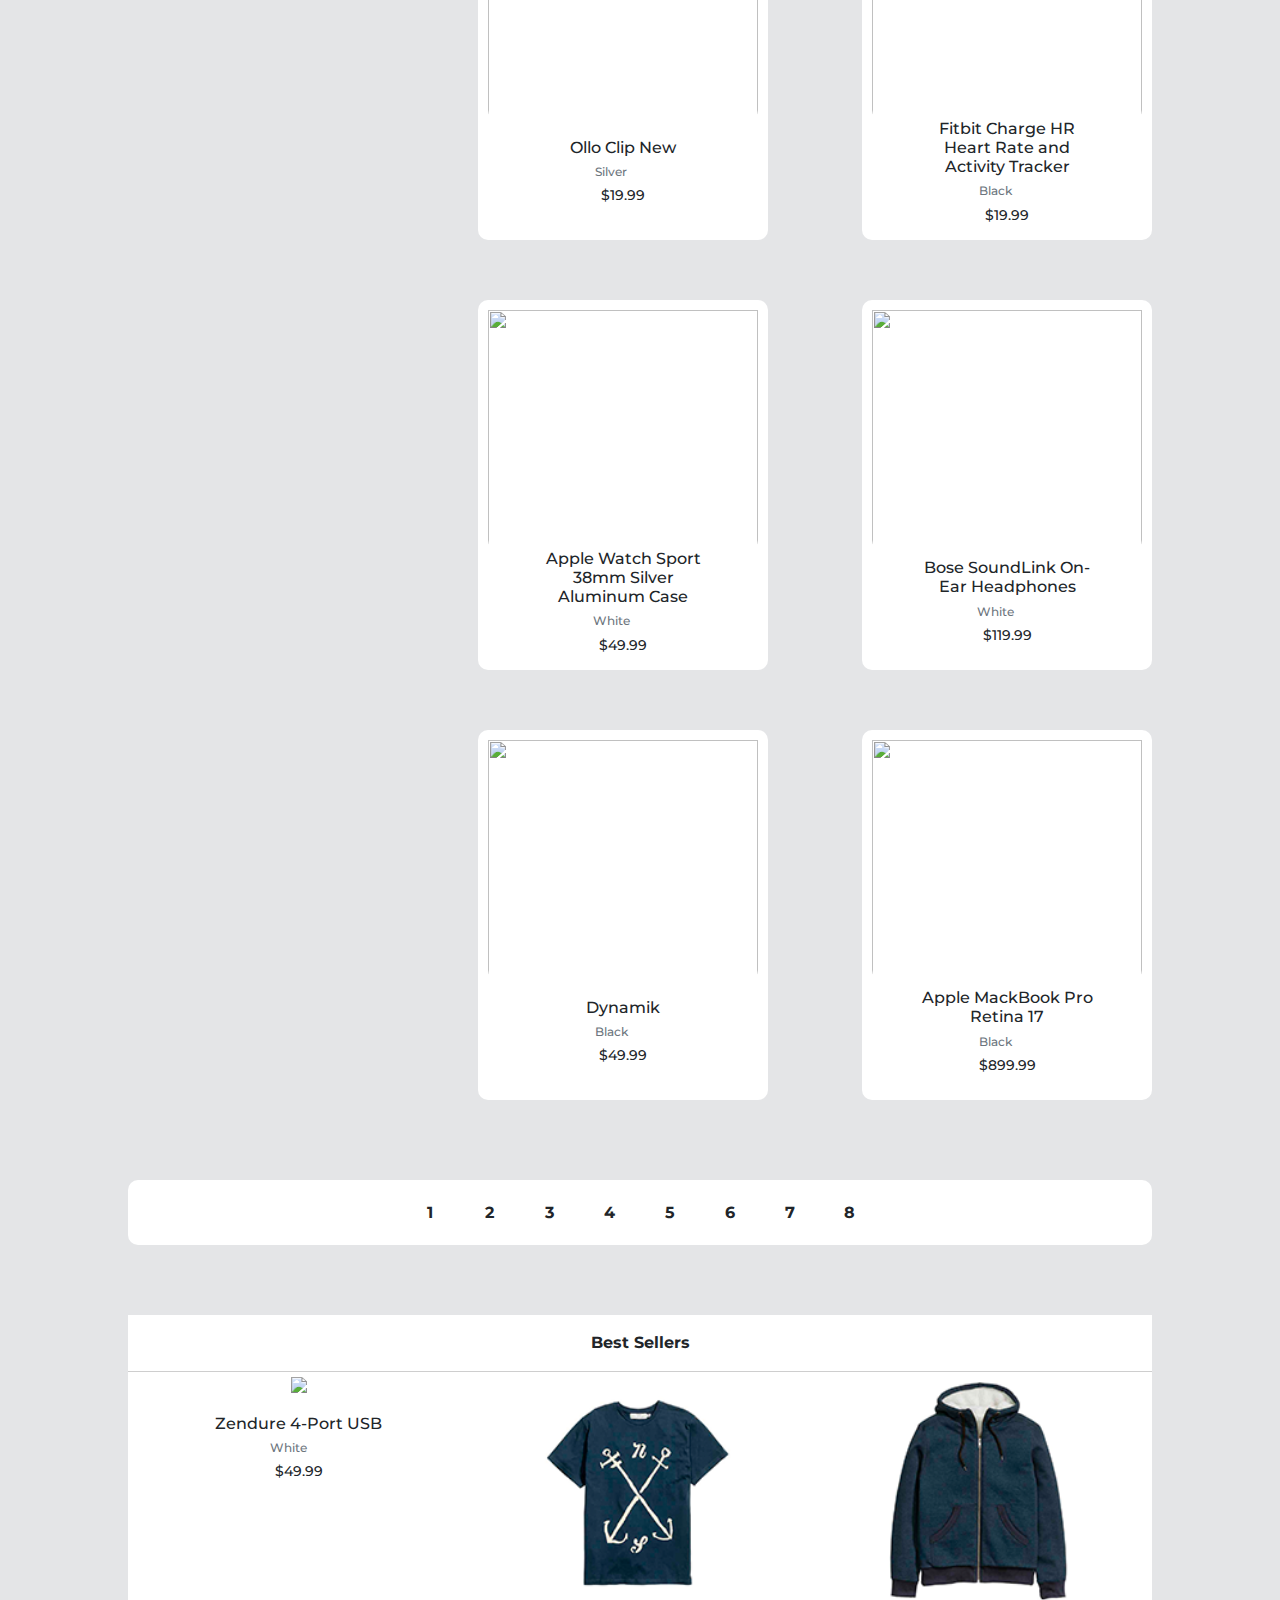
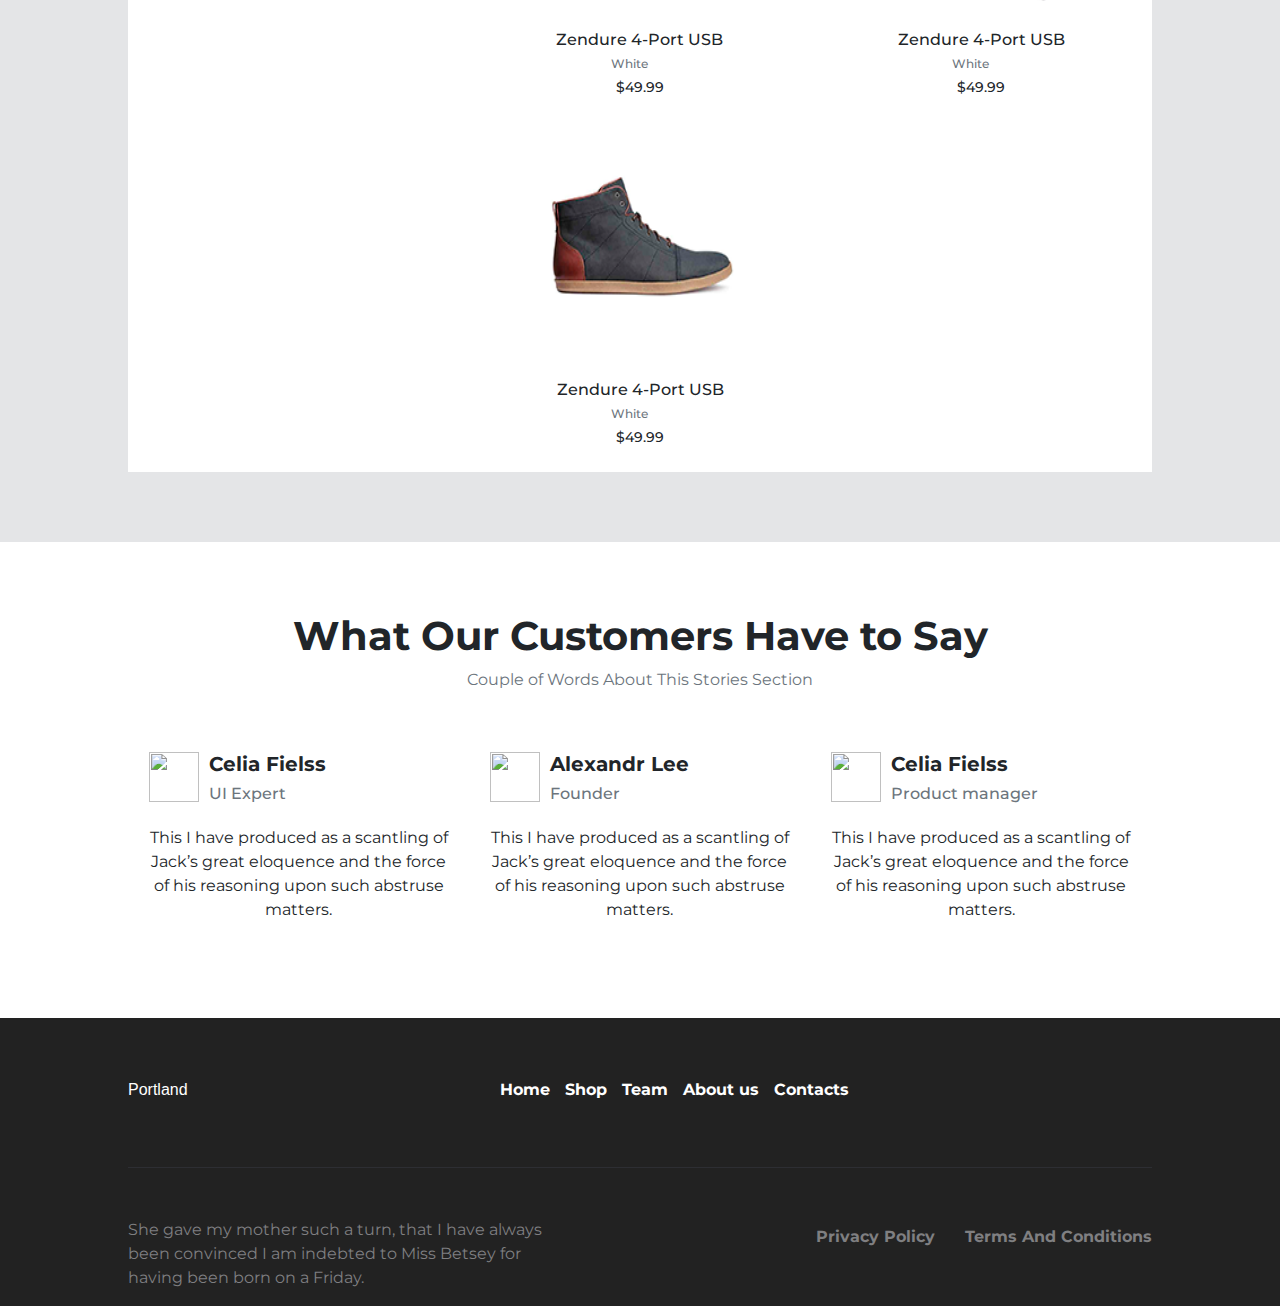
==== commit 22b11d2b: "Додана сторінка з коментарями" ====
--- a/index.html
+++ b/index.html
@@ -7,11 +7,9 @@
 	<link href="https://fonts.googleapis.com/css?family=Montserrat" rel="stylesheet">
 	<link rel="stylesheet" href="https://maxcdn.bootstrapcdn.com/bootstrap/4.0.0/css/bootstrap.min.css" integrity="sha384-Gn5384xqQ1aoWXA+058RXPxPg6fy4IWvTNh0E263XmFcJlSAwiGgFAW/dAiS6JXm" crossorigin="anonymous">
 	<link rel="stylesheet" type="text/css" href="css/style.css">
-	<link rel="stylesheet" href="css/index.html">
 </head>
 
 <body>
-<<<<<<< HEAD
 <header>
 	
 </header>	
@@ -19,24 +17,7 @@
 	<div class="register">
 		
 	</div>
-	<section class="goods">
-		<div class="wrapper">
-			<div class="first_filtr_block d-flex font-weight-bold">
-				<div class='text-muted'>Sort by:</div>
-				<div>Best match</div>
-				<div class='text-muted'>Ship to:</div>
-				<div>USA</div>
-				<div class='text-muted d-flex align-items-center keywords'>Keywords
-					<div class="form-group">
-						  <input type="text" class="form-control" id="keywords" onkeyup="search()">
-=======
-	<header>
-
-	</header>
-	<main>
-
-
-		<section class="goods">
+<section class="goods">
 			<div class="wrapper">
 				<div class="first_filtr_block d-flex font-weight-bold">
 					<div class='text-muted'>Sort by:</div>
@@ -47,23 +28,15 @@
 						<div class="form-group">
 							<input type="text" class="form-control" id="keywords" onkeyup="search()">
 						</div>
->>>>>>> 2b13cfb876f2d5df0f906cf343315d4195a97709
-					</div>
-				</div>
-				<div class='text-muted d-flex align-items-center price'>Price
+					</div>
 					<div class='text-muted d-flex align-items-center price'>Price
 						<div class="form-group">
-							  <input type="text" class="form-control" id="from" onkeyup="priceFr()">
 							<input type="text" class="form-control" id="from" onkeyup="priceFr()">
 						</div>
 						<span class='tyre'>-</span>
 						<div class="form-group">
-						  <input type="text" class="form-control" id="to" onkeyup="priceTo()">
 							<input type="text" class="form-control" id="to" onkeyup="priceTo()">
 						</div>
-				</div>
-				<div class="form-check">
-	  					<label class="form-check-label" onchange="free()">
 					</div>
 					<div class="form-check">
 						<label class="form-check-label" onchange="free()">
@@ -72,67 +45,6 @@
 					</div>
 				</div>
 			</div>
-		<div class="another_wrapper">
-			<div class="three_filtr_blocks">
-				<div class="wrapper_2">
-					<div id="m_body"> 
-					    <ul class="font-weight-bold"> 
-						  <li><a href="#" onclick="menuOpen('s_mn_1');return(false)">Top sales</a> 
-							  <ul id="s_mn_1"> 
-							  <li><a href="#">1</a></li> 
-							  <li><a href="#">2</a></li> 
-							  </ul> 
-						  </li> 
-						  <li><a href="#" onclick="menuOpen('s_mn_2');return(false)">Brand focus</a> 
-							  <ul id="s_mn_2"> 
-							  <li><a href="#">1</a></li> 
-							  <li><a href="#">2</a></li> 
-							  </ul> 
-						  </li> 
-						  <li><a href="#" onclick="menuOpen('s_mn_5');return(false)">Hi-tech</a> 
-							  <ul id="s_mn_5"> 
-							  <li><a href="#" onclick="cellPhones()">CELL PHONES</a></li>
-							  <li><a href="#" onclick="cameras()">CAMERAS</a></li>
-							  <li><a href="#" onclick="computers()">COMPUTERS</a></li> 
-							  <li><a href="#" onclick="tv_audio()">TV, AUDIO</a></li> 
-							  <li><a href="#" onclick="view_all()">VIEW ALL</a></li> 
-							  </ul> 
-					  	   </li>
-					  	   <li><a href="#" onclick="menuOpen('s_mn_3');return(false)">Home</a> 
-							  <ul id="s_mn_3"> 
-							  <li><a href="#">1</a></li>
-							  <li><a href="#">2</a></li> 
-							  <li><a href="#">3</a></li> 
-							  </ul> 
-						  </li> 
-						  <li><a href="#" onclick="menuOpen('s_mn_4');return(false)">Sale</a> 
-							  <ul id="s_mn_4"> 
-							  <li><a href="#">1</a></li>
-							  <li><a href="#">2</a></li> 
-							  <li><a href="#">3</a></li> 
-							  </ul> 
-						  </li>
-						</ul> 
-					</div>
-					<div class="second_col">
-						<div class="content">
-							<div class="available font-weight-bold">
-								<div class='pad'>
-									Available
-								</div>
-							</div>
-							<div>
-								<div class='pad d-flex justify-content-between'><div><label class="font-weight-bold" onchange='inStorage()'><input type="radio" id='cb_apple'>In Storage</label></div><div class="val text-muted">45</div></div>
-								<div class='pad d-flex justify-content-between'><div><label class="font-weight-bold"><input type="radio">In Online Shop</label></div><div class="val text-muted">12</div></div>
-							
-								<div class="brands d-flex justify-content-between font-weight-bold">
-									<div class="pad">Brands</div><div class="pad"><a href="#">All</a></div>
-								</div>
-								<div class='pad d-flex justify-content-between'><div><label class="font-weight-bold" onchange="apple()"><input type="checkbox" id='cb_apple'>Apple</label></div>
-								<div class="val text-muted">4</div>
-								</div>
-								<div class='pad d-flex justify-content-between'><div><label  class="font-weight-bold"><input type="checkbox">JBL</label></div>
-								<div class="val text-muted">0</div>
 			<div class="another_wrapper">
 				<div class="three_filtr_blocks">
 					<div class="wrapper_2">
@@ -182,8 +94,6 @@
 										Available
 									</div>
 								</div>
-								<div class='pad d-flex justify-content-between'><div><label  class="font-weight-bold" onchange='bose()'><input type="checkbox" id='cb_bose'>Bose</label></div>
-								<div class="val text-muted">1</div>
 								<div>
 									<div class='pad d-flex justify-content-between'>
 										<div><label class="font-weight-bold" onchange='inStorage()'><input type="radio" id='cb_apple'>In Storage</label></div>
@@ -215,23 +125,7 @@
 										<div class="val text-muted">0</div>
 									</div>
 								</div>
-								<div class='pad d-flex justify-content-between'><div><label  class="font-weight-bold"><input type="checkbox">Nest</label></div>
-								<div class="val text-muted">0</div>
-								</div>	
-							</div>
-						</div>					
-					</div>
-					<div class="third_col">
-						<div class="condition d-flex justify-content-between font-weight-bold">
-							<div class="pad">Condition</div><div class="pad"><a href="#">All</a></div>
-						</div>
-						<div class="d-flex flex-column pad font-weight-bold">
-							<label onchange="condition_new()"><input type="checkbox" id='new'>New</label>
-							<label onchange="condition_manufacturer()"><input type="checkbox" id='manufacturer'>Manufacturer Refurbished</label>
-							<label><input type="checkbox">Seller Refurbished</label>
-							<label><input type="checkbox">Used</label>
-							<label><input type="checkbox">For Parts or not Working</label>	
-						</div>	
+							</div>
 						</div>
 						<div class="third_col">
 							<div class="condition d-flex justify-content-between font-weight-bold">
@@ -248,16 +142,6 @@
 						</div>
 					</div>
 				</div>
-			</div>
-			
-			<div class="goods_item text-center" id='items'>
-				<div class="item tv_audio apple new inStorage">
-					<div class="img" id='item'>
-						<img src="img/1.png" alt="">
-						<div class="text" id='text'>
-							<h4>Apple TV 32GB</h4>
-							<h6 class='text-muted'>Black</h6>
-							<h5>$49.99</h5>
 
 				<div class="goods_item text-center" id='items'>
 					<div class="item tv_audio apple new inStorage">
@@ -269,29 +153,7 @@
 								<h5>$49.99</h5>
 							</div>
 						</div>
-
-						<nav>
-							<ul>
-
-								<li><a href="css/index.html">More details</a></li>
-
-
-							</ul>
-						</nav>
-						
-
-					</div>
-					<form>
-<input type="button" value="Кнопка" onClick='file:///C:/Users/GOITeens/Desktop/victor-myha/Internet-shop/css/index.html"'>
-</form>
-				</div>
-				<div class="item manufacturer free seller_refurbished" id='item'>
-					<div class="img">
-						<img src="img/2.png" alt="">
-						<div class="text" id='text'>
-							<h4>Pebble Time</h4>
-							<h6 class='text-muted'>Red</h6>
-							<h5>$29.99</h5>
+					</div>
 					<div class="item manufacturer free seller_refurbished" id='item'>
 						<div class="img">
 							<img src="img/2.png" alt="">
@@ -301,32 +163,7 @@
 								<h5>$29.99</h5>
 							</div>
 						</div>
-						
-					
-						
-						<nav>
-							<ul>
-
-								<li><a href="css/index2.html">More details</a></li>
-
-
-							</ul>
-						</nav>
-						
-					
-						
-					</div>
-								<form>
-<input type="button" value="Кнопка" onClick='file:///C:/Users/GOITeens/Desktop/victor-myha/Internet-shop/css/index.html"'>
-</form>
-				</div>
-				<div class="item manufacturer">
-					<div class="img">
-						<img src="img/3.png" alt="">
-						<div class="text" id='text'>
-							<h4>Zendure 4-Port USB</h4>
-							<h6 class='text-muted'>White</h6>
-							<h5>$49.99</h5>
+					</div>
 					<div class="item manufacturer">
 						<div class="img">
 							<img src="img/3.png" alt="">
@@ -336,28 +173,7 @@
 								<h5>$49.99</h5>
 							</div>
 						</div>
-						<nav>
-							<ul>
-
-								<li><a href="css/index3.html">More details</a></li>
-
-
-							</ul>
-						</nav>
-					
-					</div>
-								<form>
-<input type="button" value="Кнопка" onClick='file:///C:/Users/GOITeens/Desktop/victor-myha/Internet-shop/css/index.html"'>
-</form>
-				</div>
-				<div class="item free">
-					<div class="img">
-						<img src="img/4.png" alt="">
-						<div class="text" id='text'>
-							<h4>Withings Smart Body
- 							Analyzer ws-50</h4>
-							<h6 class='text-muted'>Black</h6>
-							<h5>$39.99</h5>
+					</div>
 					<div class="item free">
 						<div class="img">
 							<img src="img/4.png" alt="">
@@ -367,26 +183,7 @@
 								<h5>$39.99</h5>
 							</div>
 						</div>
-						<nav>
-							<ul>
-
-								<li><a href="css/index4.html">More details</a></li>
-
-
-							</ul>
-						</nav>
-					</div>
-								<form>
-<input type="button" value="Кнопка" onClick='file:///C:/Users/GOITeens/Desktop/victor-myha/Internet-shop/css/index.html"'>
-</form>
-				</div>
-				<div class="item cellPhones apple inStorage">
-					<div class="img">
-						<img src="img/5.png" alt="">
-						<div class="text" id='text'>
-							<h4>Apple IPhone X 64GB</h4>
-							<h6 class='text-muted'>Black</h6>
-							<h5>$899.99</h5>
+					</div>
 					<div class="item cellPhones apple inStorage">
 						<div class="img">
 							<img src="img/5.png" alt="">
@@ -396,26 +193,7 @@
 								<h5>$899.99</h5>
 							</div>
 						</div>
-						<nav>
-							<ul>
-
-								<li><a href="css/index5.html">More details</a></li>
-
-
-							</ul>
-						</nav>
-					</div>
-								<form>
-<input type="button" value="Кнопка" onClick='file:///C:/Users/GOITeens/Desktop/victor-myha/Internet-shop/css/index.html"'>
-</form>
-				</div>
-				<div class="item computers apple">
-					<div class="img">
-						<img src="img/6.png" alt="">
-						<div class="text" id='text'>
-							<h4>Apple IMac 2017</h4>
-							<h6 class='text-muted'>Black</h6>
-							<h5>$999.99</h5>
+					</div>
 					<div class="item computers apple">
 						<div class="img">
 							<img src="img/6.png" alt="">
@@ -425,26 +203,7 @@
 								<h5>$999.99</h5>
 							</div>
 						</div>
-							<nav>
-							<ul>
-
-								<li><a href="css/index6.html">More details</a></li>
-
-
-							</ul>
-						</nav>
-					</div>
-								<form>
-<input type="button" value="Кнопка" onClick='file:///C:/Users/GOITeens/Desktop/victor-myha/Internet-shop/css/index.html"'>
-</form>
-				</div>
-				<div class="item cameras new">
-					<div class="img">
-						<img src="img/7.png" alt="">
-						<div class="text" id='text'>
-							<h4>Ollo Clip New</h4>
-							<h6 class='text-muted'>Silver</h6>
-							<h5>$19.99</h5>
+					</div>
 					<div class="item cameras new">
 						<div class="img">
 							<img src="img/7.png" alt="">
@@ -454,27 +213,7 @@
 								<h5>$19.99</h5>
 							</div>
 						</div>
-							<nav>
-							<ul>
-
-								<li><a href="css/index7.html">More details</a></li>
-
-
-							</ul>
-						</nav>
-					</div>
-								<form>
-<input type="button" value="Кнопка" onClick='file:///C:/Users/GOITeens/Desktop/victor-myha/Internet-shop/css/index.html"'>
-</form>
-				</div>
-				<div class="item free">
-					<div class="img">
-						<img src="img/8.png" alt="">
-						<div class="text" id='text'>
-							<h4>Fitbit Charge HR Heart Rate 
-							and Activity Tracker</h4>
-							<h6 class='text-muted'>Black</h6>
-							<h5>$19.99</h5>
+					</div>
 					<div class="item free">
 						<div class="img">
 							<img src="img/8.png" alt="">
@@ -484,27 +223,7 @@
 								<h5>$19.99</h5>
 							</div>
 						</div>
-							<nav>
-							<ul>
-
-								<li><a href="css/index8.html">More details</a></li>
-
-
-							</ul>
-						</nav>
-					</div>
-								<form>
-<input type="button" value="Кнопка" onClick='file:///C:/Users/GOITeens/Desktop/victor-myha/Internet-shop/css/index.html"'>
-</form>
-				</div>
-				<div class="item inStorage">
-					<div class="img">
-						<img src="img/9.png" alt="">
-						<div class="text" id='text'>
-							<h4>Apple Watch Sport 38mm 
-							Silver Aluminum Case</h4>
-							<h6 class='text-muted'>White</h6>
-							<h5>$49.99</h5>
+					</div>
 					<div class="item inStorage">
 						<div class="img">
 							<img src="img/9.png" alt="">
@@ -514,27 +233,7 @@
 								<h5>$49.99</h5>
 							</div>
 						</div>
-						<nav>
-							<ul>
-
-								<li><a href="css/index9.html">More details</a></li>
-
-
-							</ul>
-						</nav>
-					</div>
-								<form>
-<input type="button" value="Кнопка" onClick='file:///C:/Users/GOITeens/Desktop/victor-myha/Internet-shop/css/index.html"'>
-</form>
-				</div>
-				<div class="item tv_audio bose" id='item'>
-					<div class="img">
-						<img src="img/10.png" alt="">
-						<div class="text" id='text'>
-							<h4>Bose SoundLink 
-							On-Ear Headphones</h4>
-							<h6 class='text-muted'>White</h6>
-							<h5>$119.99</h5>
+					</div>
 					<div class="item tv_audio bose" id='item'>
 						<div class="img">
 							<img src="img/10.png" alt="">
@@ -545,26 +244,7 @@
 							</div>
 							
 						</div>
-									<form>
-<input type="button" value="Кнопка" onClick='file:///C:/Users/GOITeens/Desktop/victor-myha/Internet-shop/css/index.html"'>
-</form>
-						<nav>
-							<ul>
-
-								<li><a href="css/index10.html">More details</a></li>
-
-
-							</ul>
-						</nav>
-					</div>
-				</div>
-				<div class="item tv_audio new" id='item'>
-					<div class="img">
-						<img src="img/11.png" alt="">
-						<div class="text" id='text'>
-							<h4>Dynamik</h4>
-							<h6 class='text-muted'>Black</h6>
-							<h5>$49.99</h5>
+					</div>
 					<div class="item tv_audio new" id='item'>
 						<div class="img">
 							<img src="img/11.png" alt="">
@@ -574,26 +254,7 @@
 								<h5>$49.99</h5>
 							</div>
 						</div>
-							<nav>
-							<ul>
-
-								<li><a href="css/index10.html">More details</a></li>
-
-
-							</ul>
-						</nav>
-					</div>
-								<form>
-<input type="button" value="Кнопка" onClick='file:///C:/Users/GOITeens/Desktop/victor-myha/Internet-shop/css/index.html"'>
-</form>
-				</div>
-				<div class="item computers apple inStorage" id='item'>
-					<div class="img">
-						<img src="img/12.png" alt="">
-						<div class="text" id='text'>
-							<h4>Apple MackBook Pro Retina 17</h4>
-							<h6 class='text-muted'>Black</h6>
-							<h5>$899.99</h5>
+					</div>
 					<div class="item computers apple inStorage" id='item'>
 						<div class="img">
 							<img src="img/12.png" alt="">
@@ -603,70 +264,15 @@
 								<h5>$899.99</h5>
 							</div>
 						</div>
-							<nav>
-							<ul>
-
-								<li><a href="css/index11.html">More details</a></li>
-
-
-							</ul>
-						</nav>
-					</div>
-								<form>
-<input type="button" value="Кнопка" onClick='file:///C:/Users/GOITeens/Desktop/victor-myha/Internet-shop/css/index.html"'>
-</form>
+					</div>
 				</div>
 			</div>
-		</div>	
-	</section>
-	<section class='pages text-center'>
-		<div class='pages_block'>
-			<div class="left_arrow">
-				<i class="fas fa-arrow-left"></i>
-			</div>
-			<div class="nums">
-				<div class="nums_item">1</div>
-				<div class="nums_item">2</div>
-				<div class="nums_item">3</div>
-				<div class="nums_item">4</div>
-				<div class="nums_item">5</div>
-				<div class="nums_item">6</div>
-				<div class="nums_item">7</div>
-				<div class="nums_item">8</div>
-			</div>
-			<div class="right_arrow">
-				<i class="fas fa-arrow-right"></i>
-			</div>
-		</div>
-	</section>
-	<section class="clothes">
-		<div class="clothes_block">
-			<div class="sm_title">Best Sellers</div>
-			<div class="clothes_row">
-				<div class="clothes_item">
-					<div class="img text-center">
-						<img src="img/Clothes/Photo.png">
-					</div>
-					<div class="text text-center" id='text'>
-						<h4>Zendure 4-Port USB</h4>
-						<h6 class='text-muted'>White</h6>
-						<h5>$49.99</h5>
-					</div>
 		</section>
 		<section class='pages text-center'>
 			<div class='pages_block'>
 				<div class="left_arrow">
 					<i class="fas fa-arrow-left"></i>
 				</div>
-				<div class="clothes_item">
-					<div class="img text-center">
-						<img src="img/Clothes/Photod.png">
-					</div>
-					<div class="text text-center" id='text'>
-						<h4>Zendure 4-Port USB</h4>
-						<h6 class='text-muted'>White</h6>
-						<h5>$49.99</h5>
-					</div>
 				<div class="nums">
 					<div class="nums_item">1</div>
 					<div class="nums_item">2</div>
@@ -680,9 +286,6 @@
 				<div class="right_arrow">
 					<i class="fas fa-arrow-right"></i>
 				</div>
-				<div class="clothes_item">
-					<div class="img text-center">
-						<img src="img/Clothes/dPhoto.png">
 			</div>
 		</section>
 		<section class="clothes">
@@ -699,10 +302,6 @@
 							<h5>$49.99</h5>
 						</div>
 					</div>
-					<div class="text text-center" id='text'>
-						<h4>Zendure 4-Port USB</h4>
-						<h6 class='text-muted'>White</h6>
-						<h5>$49.99</h5>
 					<div class="clothes_item">
 						<div class="img text-center">
 							<img src="img/Clothes/Photod.png">
@@ -713,10 +312,6 @@
 							<h5>$49.99</h5>
 						</div>
 					</div>
-				</div>
-				<div class="clothes_item">
-					<div class="img text-center">
-						<img src="img/Clothes/Phwwoto.png">
 					<div class="clothes_item">
 						<div class="img text-center">
 							<img src="img/Clothes/dPhoto.png">
@@ -727,10 +322,6 @@
 							<h5>$49.99</h5>
 						</div>
 					</div>
-					<div class="text text-center" id='text'>
-						<h4>Zendure 4-Port USB</h4>
-						<h6 class='text-muted'>White</h6>
-						<h5>$49.99</h5>
 					<div class="clothes_item">
 						<div class="img text-center">
 							<img src="img/Clothes/Phwwoto.png">
@@ -743,20 +334,6 @@
 					</div>
 				</div>
 			</div>
-		</div>
-	</section>
-	<section class='people'>
-		<div class="people_block text-center">
-			<div class="ppl_title">
-				<div class="big"><h1 class="font-weight-bold">What Our Customers Have to Say</h1></div>
-				<div class="sm text-muted">Couple of Words About This Stories Section</div>
-			</div>
-			<div class="d-flex justify-content-around flex-wrap">
-				<div class="people_item">
-					<div class="sub"><img src="img/faces/Photdadwado.png">
-					<div class="titles text-left"><h5 class="font-weight-bold">Celia Fielss</h5><h6 class="text-muted">UI Expert</h6></div></div>
-					<div class="sup">
-						<p>This I have produced as a scantling of Jack’s great eloquence and the force of his reasoning upon such abstruse matters.</p>
 		</section>
 		<section class='people'>
 			<div class="people_block text-center">
@@ -766,10 +343,6 @@
 					</div>
 					<div class="sm text-muted">Couple of Words About This Stories Section</div>
 				</div>
-				<div class="people_item">
-					<div class="sub"><img src="img/faces/Phosto.png"><div class="titles text-left"><h5 class="font-weight-bold">Alexandr Lee</h5><h6 class="text-muted">Founder</h6></div></div>
-					<div class="sup">
-						<p>This I have produced as a scantling of Jack’s great eloquence and the force of his reasoning upon such abstruse matters.</p>
 				<div class="d-flex justify-content-around flex-wrap">
 					<div class="people_item">
 						<div class="sub"><img src="img/faces/Photdadwado.png">
@@ -782,11 +355,6 @@
 							<p>This I have produced as a scantling of Jack’s great eloquence and the force of his reasoning upon such abstruse matters.</p>
 						</div>
 					</div>
-				</div>
-				<div class="people_item">
-					<div class="sub"><img src="img/faces/Photo.png"><div class="titles text-left"><h5 class="font-weight-bold">Celia Fielss</h5><h6 class="text-muted">Product manager</h6></div></div>
-					<div class="sup">
-						<p>This I have produced as a scantling of Jack’s great eloquence and the force of his reasoning upon such abstruse matters.</p>
 					<div class="people_item">
 						<div class="sub"><img src="img/faces/Phosto.png">
 							<div class="titles text-left">
@@ -811,7 +379,6 @@
 					</div>
 				</div>
 			</div>
-<<<<<<< HEAD
 		</div>
 	</section>
 </main>
@@ -862,12 +429,8 @@
 		} 
 		window.onload=listStart; 
 </script>
-=======
-		</section>
-	</main>
-	<footer>
-
-	</footer>
+
+
 
 	<script type="text/javascript">
 		var m_id = new Array('s_mn_1', 's_mn_2', 's_mn_5', 's_mn_3', 's_mn_4');
@@ -891,17 +454,13 @@
 		}
 		window.onload = listStart;
 	</script>
->>>>>>> 2b13cfb876f2d5df0f906cf343315d4195a97709
+
 	<script src="https://code.jquery.com/jquery-3.2.1.slim.min.js" integrity="sha384-KJ3o2DKtIkvYIK3UENzmM7KCkRr/rE9/Qpg6aAZGJwFDMVNA/GpGFF93hXpG5KkN" crossorigin="anonymous"></script>
 	<script src="https://cdnjs.cloudflare.com/ajax/libs/popper.js/1.12.9/umd/popper.min.js" integrity="sha384-ApNbgh9B+Y1QKtv3Rn7W3mgPxhU9K/ScQsAP7hUibX39j7fakFPskvXusvfa0b4Q" crossorigin="anonymous"></script>
 	<script src="https://maxcdn.bootstrapcdn.com/bootstrap/4.0.0/js/bootstrap.min.js" integrity="sha384-JZR6Spejh4U02d8jOt6vLEHfe/JQGiRRSQQxSfFWpi1MquVdAyjUar5+76PVCmYl" crossorigin="anonymous"></script>
 	<script src='js/jquery-3.2.1.min.js'></script>
 	<script src="js/script.js"></script>
-<<<<<<< HEAD
+
 	<script>document.write('<script src="http://' + (location.host || 'localhost').split(':')[0] + ':35729/livereload.js?snipver=1"></' + 'script>')</script>
-	
-=======
-
->>>>>>> 2b13cfb876f2d5df0f906cf343315d4195a97709
 </body>
 </html>
--- a/css/style.css
+++ b/css/style.css
@@ -256,39 +256,7 @@
 	bottom: 0px;
 	background: #CECECEFF;
 }
-.story1{
-width: 100%;
-height: 300px;
-display: flex;
--webkit-justify-content: space-around; /* Safari */
-
- justify-content: space-around;
-
-
-}
-.pricess{
-
-width: 100%;
-}
-
-.fotka1{
-	padding-left: 10%;
-width: 30%;
-height: 250px;
-
-}
-.bada{
-	
-width: 70%;
-height: auto;
-
-
-
-
-}
-.wetra {
-	width: 100%;
-}
+
 /* Pages */
 
 .pages{
@@ -405,7 +373,7 @@
 footer{
 	background: #222;
 	color:white;
-	height: 350px;
+	height: auto;
 }
 .upper_footer{
 	margin-left: 10%;
@@ -445,6 +413,9 @@
 .links i {
 	margin-left: 15px;
 }
+.spans{
+	margin-bottom: 50px;
+}
 @media (max-width: 749px){
 	.another_wrapper{
 		display: block;
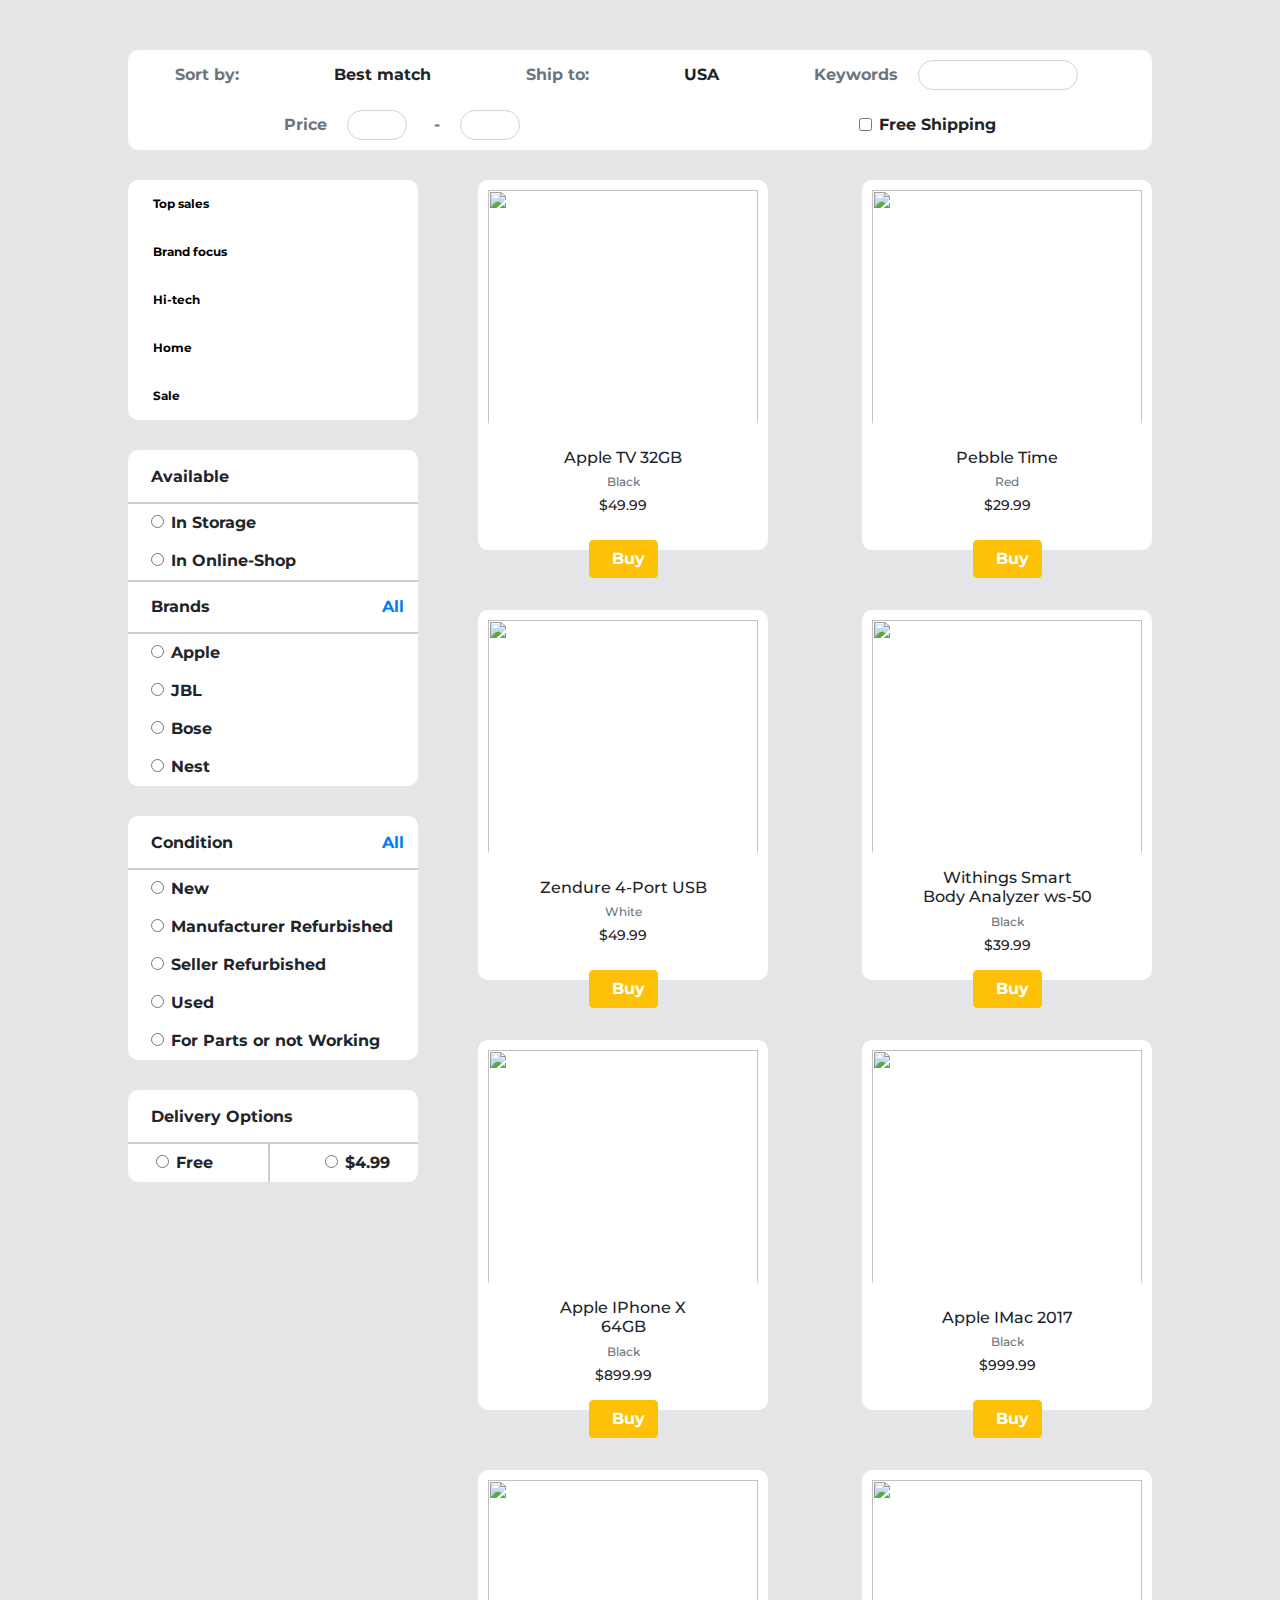
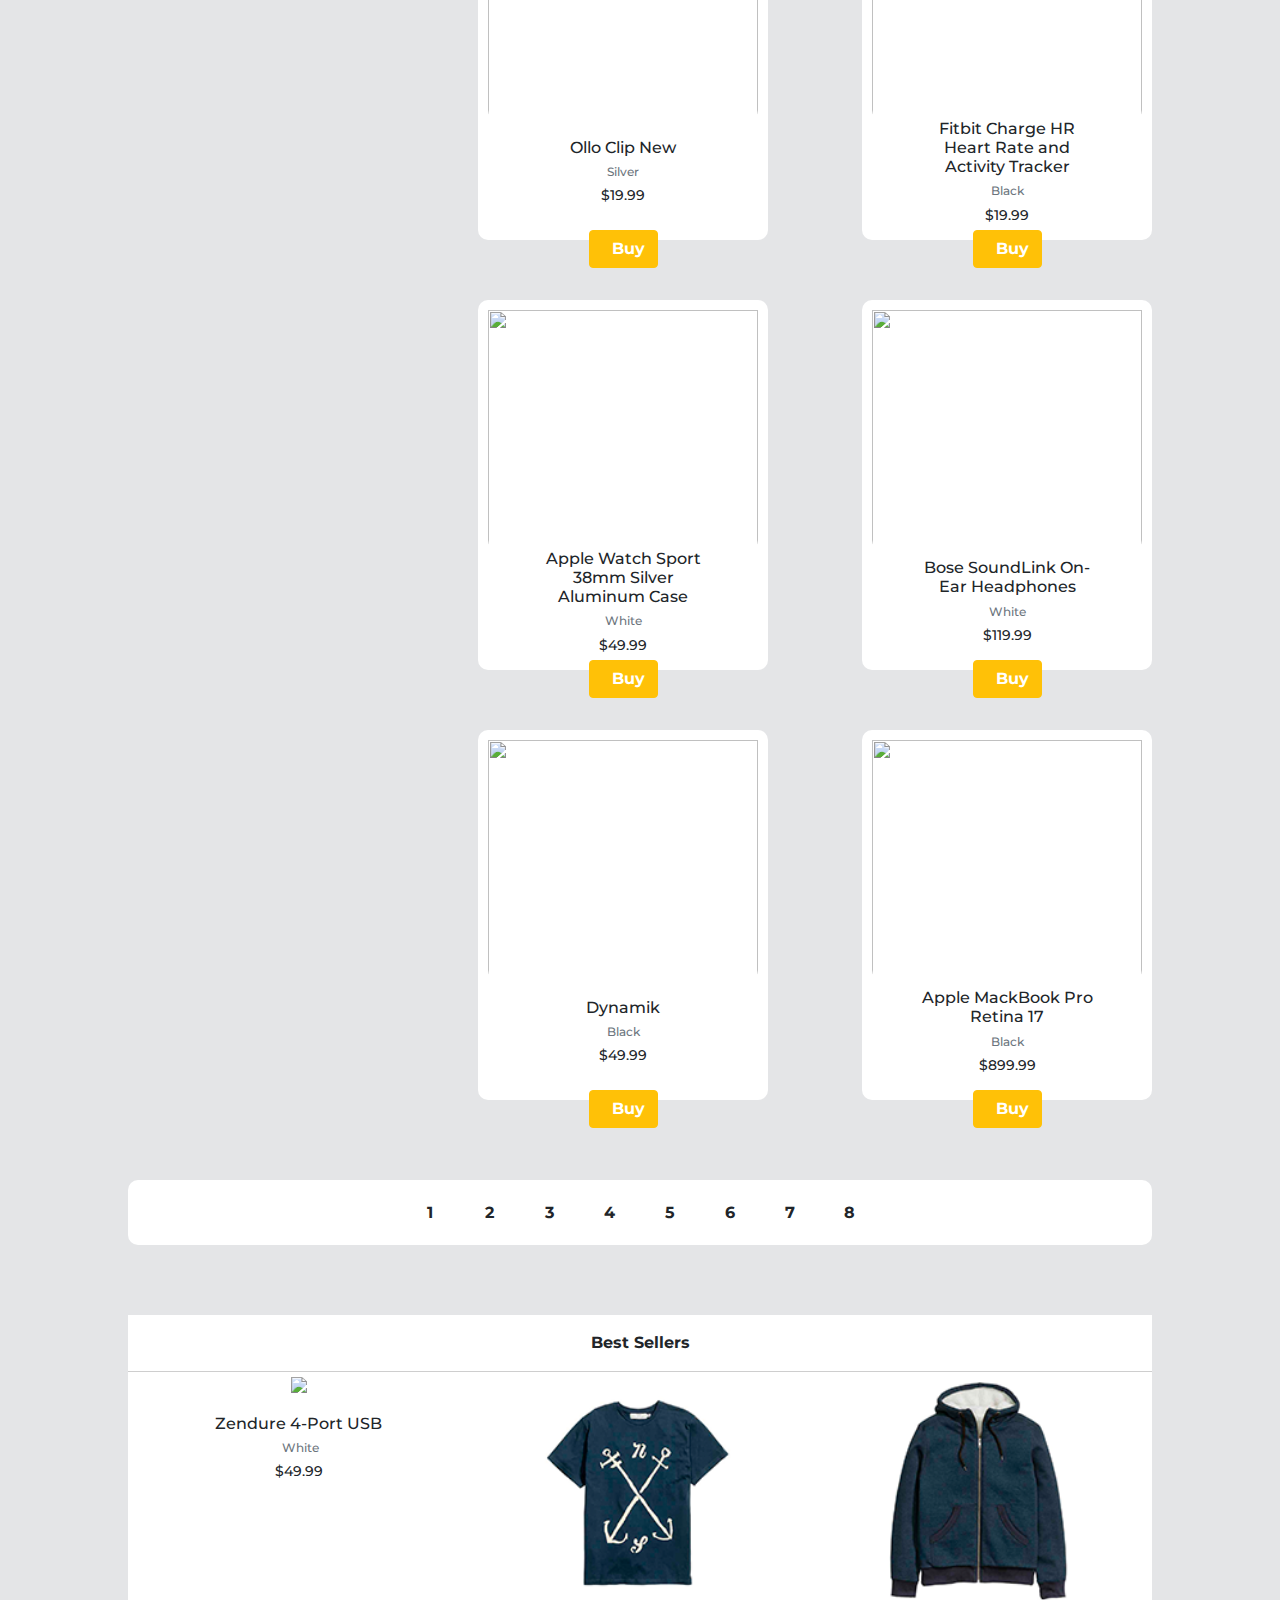
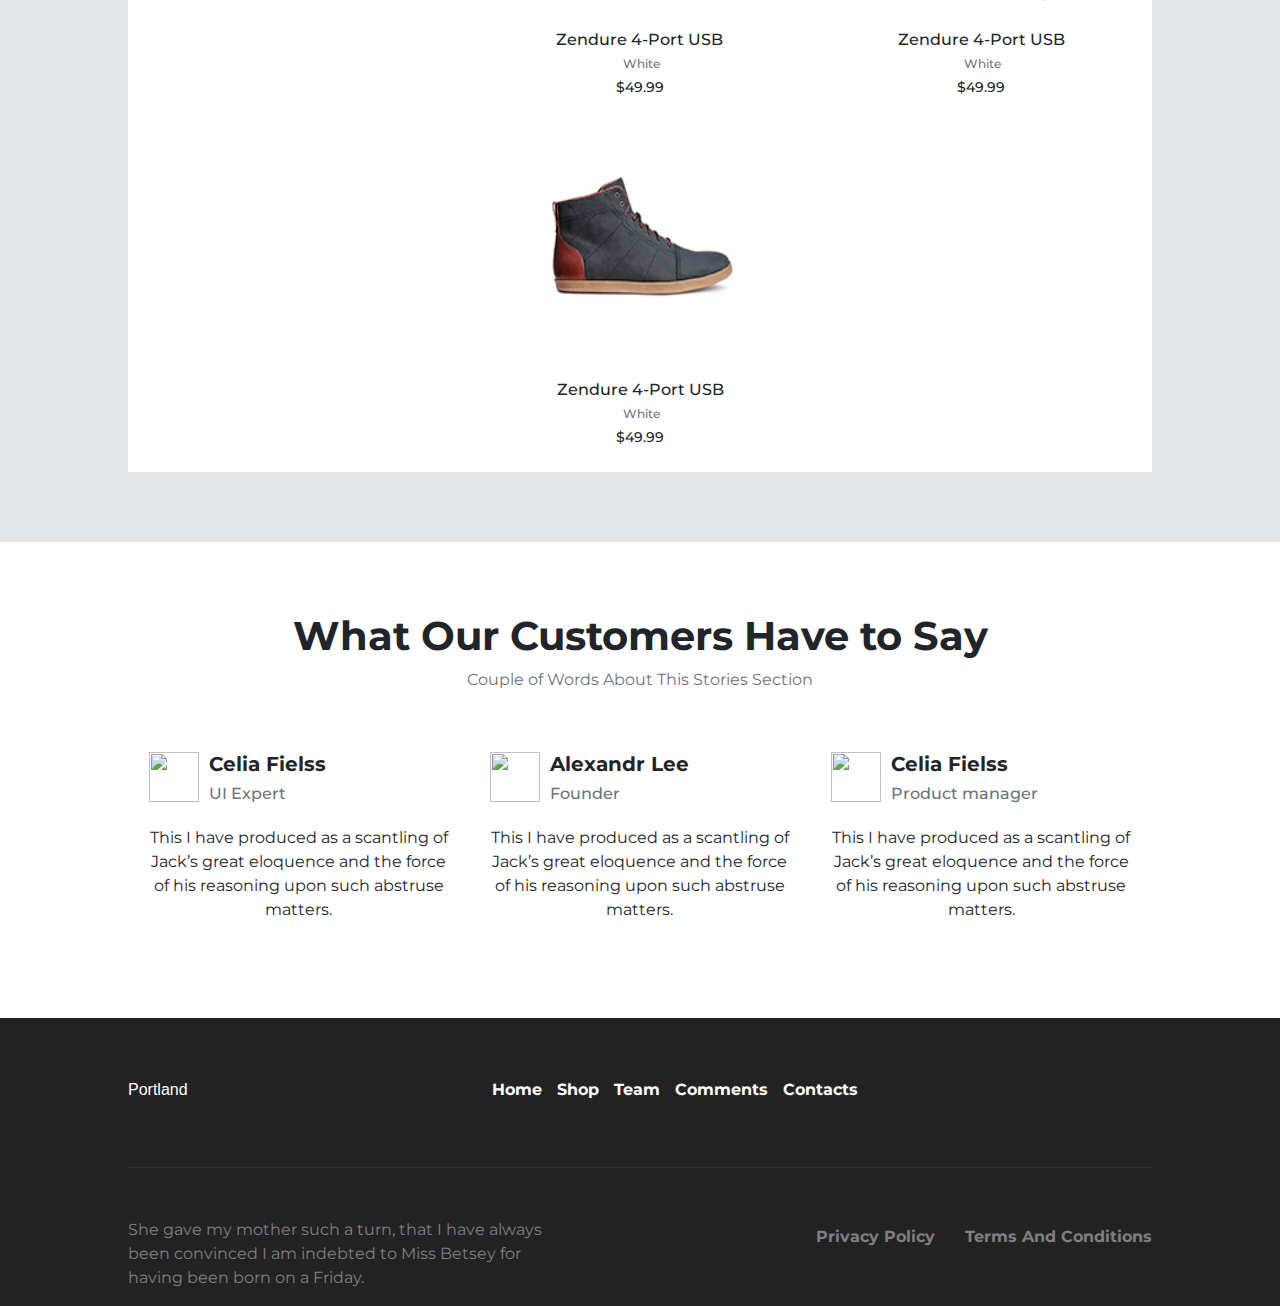
==== commit b4a44e08: "Додав модальні вікна і деякі фільтри" ====
--- a/index.html
+++ b/index.html
@@ -95,35 +95,22 @@
 									</div>
 								</div>
 								<div>
-									<div class='pad d-flex justify-content-between'>
-										<div><label class="font-weight-bold" onchange='inStorage()'><input type="radio" id='cb_apple'>In Storage</label></div>
-										<div class="val text-muted">45</div>
-									</div>
-									<div class='pad d-flex justify-content-between'>
-										<div><label class="font-weight-bold"><input type="radio">In Online Shop</label></div>
-										<div class="val text-muted">12</div>
-									</div>
+
+									<form action="" class="pad font-weight-bold">
+									  <label><input type="radio" name="gender" value="male" onchange="inStorage()">In Storage</label>
+									  <label><input type="radio" name="gender" value="female" onchange="inOnlineShop()">In Online-Shop</label>
+									</form>
 
 									<div class="brands d-flex justify-content-between font-weight-bold">
 										<div class="pad">Brands</div>
 										<div class="pad"><a href="#">All</a></div>
 									</div>
-									<div class='pad d-flex justify-content-between'>
-										<div><label class="font-weight-bold" onchange="apple()"><input type="checkbox" id='cb_apple'>Apple</label></div>
-										<div class="val text-muted">4</div>
-									</div>
-									<div class='pad d-flex justify-content-between'>
-										<div><label class="font-weight-bold"><input type="checkbox">JBL</label></div>
-										<div class="val text-muted">0</div>
-									</div>
-									<div class='pad d-flex justify-content-between'>
-										<div><label class="font-weight-bold" onchange='bose()'><input type="checkbox" id='cb_bose'>Bose</label></div>
-										<div class="val text-muted">1</div>
-									</div>
-									<div class='pad d-flex justify-content-between'>
-										<div><label class="font-weight-bold"><input type="checkbox">Nest</label></div>
-										<div class="val text-muted">0</div>
-									</div>
+									 <form action="" class="pad font-weight-bold">
+									  <label><input type="radio" name="gender" value="male" onchange="apple()">Apple</label>
+									  <label><input type="radio" name="gender" value="female">JBL</label>
+									   <label><input type="radio" name="gender" value="male" onchange="bose()">Bose</label>
+									  <label><input type="radio" name="gender" value="female">Nest</label>
+									</form>
 								</div>
 							</div>
 						</div>
@@ -132,12 +119,22 @@
 								<div class="pad">Condition</div>
 								<div class="pad"><a href="#">All</a></div>
 							</div>
-							<div class="d-flex flex-column pad font-weight-bold">
-								<label onchange="condition_new()"><input type="checkbox" id='new'>New</label>
-								<label onchange="condition_manufacturer()"><input type="checkbox" id='manufacturer'>Manufacturer Refurbished</label>
-								<label><input type="checkbox">Seller Refurbished</label>
-								<label><input type="checkbox">Used</label>
-								<label><input type="checkbox">For Parts or not Working</label>
+							 <form action="" class="pad font-weight-bold">
+							  <label><input type="radio" name="gender" value="male" onchange="condition_new()">New</label>
+							  <label><input type="radio" name="gender" value="female" onchange="condition_manufacturer()">Manufacturer Refurbished</label>
+							   <label><input type="radio" name="gender" value="male" onchange="bose()">Seller Refurbished</label>
+							  <label><input type="radio" name="gender" value="female" onchange="inOnlineShop()">Used</label>
+							  <label><input type="radio" name="gender" value="female" onchange="inOnlineShop()">For Parts or not Working</label>
+							</form>
+						</div>
+						<div class="fourth_col font-weight-bold">
+							<div class="condition d-flex justify-content-between font-weight-bold">
+								<div class="pad">Delivery Options</div>
+							</div>
+							<div class="d-flex justify-content-around labels">
+							  <label class='lbl_1'><input type="radio" name="gender">Free</label>
+							  <hr>
+							  <label class='lbl_2'><input type="radio" name="gender">$4.99</label>
 							</div>
 						</div>
 					</div>
@@ -152,9 +149,31 @@
 								<h6 class='text-muted'>Black</h6>
 								<h5>$49.99</h5>
 							</div>
-						</div>
-					</div>
-					<div class="item manufacturer free seller_refurbished" id='item'>
+							<button type="button" class="btn btn-warning text-white font-weight-bold" data-toggle="modal" data-target="#exampleModalCenter">
+							  <i class="fas fa-shopping-cart" style="margin-right: 10px"></i>Buy
+							</button>
+							<div class="modal fade" id="exampleModalCenter" tabindex="-1" role="dialog" aria-labelledby="exampleModalCenterTitle" aria-hidden="true">
+							  <div class="modal-dialog modal-dialog-centered" role="document">
+							    <div class="modal-content">
+							      <div class="modal-header">
+							        <h5 class="modal-title" id="exampleModalLongTitle">Payment</h5>
+							        <button type="button" class="close" data-dismiss="modal" aria-label="Close">
+							          <span aria-hidden="true">&times;</span>
+							        </button>
+							      </div>
+							      <div class="modal-body">
+							         Are you sure you want to buy it?
+							      </div>
+							      <div class="modal-footer">
+							        <button type="button" class="btn btn-info" data-dismiss="modal">Discard</button>
+							        <button type="button" class="btn btn-success">Confirm</button>
+							      </div>
+							    </div>
+							  </div>
+							</div>
+						</div>
+					</div>
+					<div class="item manufacturer free seller_refurbished inOnlineShop" id='item'>
 						<div class="img">
 							<img src="img/2.png" alt="">
 							<div class="text" id='text'>
@@ -162,6 +181,28 @@
 								<h6 class='text-muted'>Red</h6>
 								<h5>$29.99</h5>
 							</div>
+							<button type="button" class="btn btn-warning text-white font-weight-bold" data-toggle="modal" data-target="#exampleModalCenter">
+							  <i class="fas fa-shopping-cart" style="margin-right: 10px"></i>Buy
+							</button>
+							<div class="modal fade" id="exampleModalCenter" tabindex="-1" role="dialog" aria-labelledby="exampleModalCenterTitle" aria-hidden="true">
+							  <div class="modal-dialog modal-dialog-centered" role="document">
+							    <div class="modal-content">
+							      <div class="modal-header">
+							        <h5 class="modal-title" id="exampleModalLongTitle">Pebble Time</h5>
+							        <button type="button" class="close" data-dismiss="modal" aria-label="Close">
+							          <span aria-hidden="true">&times;</span>
+							        </button>
+							      </div>
+							      <div class="modal-body">
+							        That will be $29.99
+							      </div>
+							      <div class="modal-footer">
+							        <button type="button" class="btn btn-info" data-dismiss="modal">Discard</button>
+							        <button type="button" class="btn btn-success">Confirm</button>
+							      </div>
+							    </div>
+							  </div>
+							</div>
 						</div>
 					</div>
 					<div class="item manufacturer">
@@ -172,6 +213,28 @@
 								<h6 class='text-muted'>White</h6>
 								<h5>$49.99</h5>
 							</div>
+							<button type="button" class="btn btn-warning text-white font-weight-bold" data-toggle="modal" data-target="#exampleModalCenter">
+							  <i class="fas fa-shopping-cart" style="margin-right: 10px"></i>Buy
+							</button>
+							<div class="modal fade" id="exampleModalCenter" tabindex="-1" role="dialog" aria-labelledby="exampleModalCenterTitle" aria-hidden="true">
+							  <div class="modal-dialog modal-dialog-centered" role="document">
+							    <div class="modal-content">
+							      <div class="modal-header">
+							        <h5 class="modal-title" id="exampleModalLongTitle">Zendure 4-Port USB</h5>
+							        <button type="button" class="close" data-dismiss="modal" aria-label="Close">
+							          <span aria-hidden="true">&times;</span>
+							        </button>
+							      </div>
+							      <div class="modal-body">
+							        That will be $49.99
+							      </div>
+							      <div class="modal-footer">
+							        <button type="button" class="btn btn-info" data-dismiss="modal">Discard</button>
+							        <button type="button" class="btn btn-success">Confirm</button>
+							      </div>
+							    </div>
+							  </div>
+							</div>
 						</div>
 					</div>
 					<div class="item free">
@@ -182,6 +245,28 @@
 								<h6 class='text-muted'>Black</h6>
 								<h5>$39.99</h5>
 							</div>
+							<button type="button" class="btn btn-warning text-white font-weight-bold" data-toggle="modal" data-target="#exampleModalCenter">
+							  <i class="fas fa-shopping-cart" style="margin-right: 10px"></i>Buy
+							</button>
+							<div class="modal fade" id="exampleModalCenter" tabindex="-1" role="dialog" aria-labelledby="exampleModalCenterTitle" aria-hidden="true">
+							  <div class="modal-dialog modal-dialog-centered" role="document">
+							    <div class="modal-content">
+							      <div class="modal-header">
+							        <h5 class="modal-title" id="exampleModalLongTitle">Withings Smart Body Analyzer ws-50</h5>
+							        <button type="button" class="close" data-dismiss="modal" aria-label="Close">
+							          <span aria-hidden="true">&times;</span>
+							        </button>
+							      </div>
+							      <div class="modal-body">
+							        That will be $39.99
+							      </div>
+							      <div class="modal-footer">
+							        <button type="button" class="btn btn-info" data-dismiss="modal">Discard</button>
+							        <button type="button" class="btn btn-success">Confirm</button>
+							      </div>
+							    </div>
+							  </div>
+							</div>
 						</div>
 					</div>
 					<div class="item cellPhones apple inStorage">
@@ -192,9 +277,31 @@
 								<h6 class='text-muted'>Black</h6>
 								<h5>$899.99</h5>
 							</div>
-						</div>
-					</div>
-					<div class="item computers apple">
+							<button type="button" class="btn btn-warning text-white font-weight-bold" data-toggle="modal" data-target="#exampleModalCenter">
+							  <i class="fas fa-shopping-cart" style="margin-right: 10px"></i>Buy
+							</button>
+							<div class="modal fade" id="exampleModalCenter" tabindex="-1" role="dialog" aria-labelledby="exampleModalCenterTitle" aria-hidden="true">
+							  <div class="modal-dialog modal-dialog-centered" role="document">
+							    <div class="modal-content">
+							      <div class="modal-header">
+							        <h5 class="modal-title" id="exampleModalLongTitle">Apple TV 32GB</h5>
+							        <button type="button" class="close" data-dismiss="modal" aria-label="Close">
+							          <span aria-hidden="true">&times;</span>
+							        </button>
+							      </div>
+							      <div class="modal-body">
+							        That will be $899.99
+							      </div>
+							      <div class="modal-footer">
+							        <button type="button" class="btn btn-info" data-dismiss="modal">Discard</button>
+							        <button type="button" class="btn btn-success">Confirm</button>
+							      </div>
+							    </div>
+							  </div>
+							</div>
+						</div>
+					</div>
+					<div class="item computers apple inOnlineShop">
 						<div class="img">
 							<img src="img/6.png" alt="">
 							<div class="text" id='text'>
@@ -202,6 +309,28 @@
 								<h6 class='text-muted'>Black</h6>
 								<h5>$999.99</h5>
 							</div>
+							<button type="button" class="btn btn-warning text-white font-weight-bold" data-toggle="modal" data-target="#exampleModalCenter">
+							  <i class="fas fa-shopping-cart" style="margin-right: 10px"></i>Buy
+							</button>
+							<div class="modal fade" id="exampleModalCenter" tabindex="-1" role="dialog" aria-labelledby="exampleModalCenterTitle" aria-hidden="true">
+							  <div class="modal-dialog modal-dialog-centered" role="document">
+							    <div class="modal-content">
+							      <div class="modal-header">
+							        <h5 class="modal-title" id="exampleModalLongTitle">Apple TV 32GB</h5>
+							        <button type="button" class="close" data-dismiss="modal" aria-label="Close">
+							          <span aria-hidden="true">&times;</span>
+							        </button>
+							      </div>
+							      <div class="modal-body">
+							        That will be $999.99
+							      </div>
+							      <div class="modal-footer">
+							        <button type="button" class="btn btn-info" data-dismiss="modal">Discard</button>
+							        <button type="button" class="btn btn-success">Confirm</button>
+							      </div>
+							    </div>
+							  </div>
+							</div>
 						</div>
 					</div>
 					<div class="item cameras new">
@@ -212,6 +341,28 @@
 								<h6 class='text-muted'>Silver</h6>
 								<h5>$19.99</h5>
 							</div>
+							<button type="button" class="btn btn-warning text-white font-weight-bold" data-toggle="modal" data-target="#exampleModalCenter">
+							  <i class="fas fa-shopping-cart" style="margin-right: 10px"></i>Buy
+							</button>
+							<div class="modal fade" id="exampleModalCenter" tabindex="-1" role="dialog" aria-labelledby="exampleModalCenterTitle" aria-hidden="true">
+							  <div class="modal-dialog modal-dialog-centered" role="document">
+							    <div class="modal-content">
+							      <div class="modal-header">
+							        <h5 class="modal-title" id="exampleModalLongTitle">Ollo Clip New</h5>
+							        <button type="button" class="close" data-dismiss="modal" aria-label="Close">
+							          <span aria-hidden="true">&times;</span>
+							        </button>
+							      </div>
+							      <div class="modal-body">
+							        That will be $19.99
+							      </div>
+							      <div class="modal-footer">
+							        <button type="button" class="btn btn-info" data-dismiss="modal">Discard</button>
+							        <button type="button" class="btn btn-success">Confirm</button>
+							      </div>
+							    </div>
+							  </div>
+							</div>
 						</div>
 					</div>
 					<div class="item free">
@@ -222,9 +373,31 @@
 								<h6 class='text-muted'>Black</h6>
 								<h5>$19.99</h5>
 							</div>
-						</div>
-					</div>
-					<div class="item inStorage">
+							<button type="button" class="btn btn-warning text-white font-weight-bold" data-toggle="modal" data-target="#exampleModalCenter">
+							  <i class="fas fa-shopping-cart" style="margin-right: 10px"></i>Buy
+							</button>
+							<div class="modal fade" id="exampleModalCenter" tabindex="-1" role="dialog" aria-labelledby="exampleModalCenterTitle" aria-hidden="true">
+							  <div class="modal-dialog modal-dialog-centered" role="document">
+							    <div class="modal-content">
+							      <div class="modal-header">
+							        <h5 class="modal-title" id="exampleModalLongTitle">Fitbit Charge HR Heart Rate and Activity Tracker</h5>
+							        <button type="button" class="close" data-dismiss="modal" aria-label="Close">
+							          <span aria-hidden="true">&times;</span>
+							        </button>
+							      </div>
+							      <div class="modal-body">
+							        That will be $19.99
+							      </div>
+							      <div class="modal-footer">
+							        <button type="button" class="btn btn-info" data-dismiss="modal">Discard</button>
+							        <button type="button" class="btn btn-success">Confirm</button>
+							      </div>
+							    </div>
+							  </div>
+							</div>
+						</div>
+					</div>
+					<div class="item inStorage inOnlineShop">
 						<div class="img">
 							<img src="img/9.png" alt="">
 							<div class="text" id='text'>
@@ -232,6 +405,28 @@
 								<h6 class='text-muted'>White</h6>
 								<h5>$49.99</h5>
 							</div>
+							<button type="button" class="btn btn-warning text-white font-weight-bold" data-toggle="modal" data-target="#exampleModalCenter">
+							  <i class="fas fa-shopping-cart" style="margin-right: 10px"></i>Buy
+							</button>
+							<div class="modal fade" id="exampleModalCenter" tabindex="-1" role="dialog" aria-labelledby="exampleModalCenterTitle" aria-hidden="true">
+							  <div class="modal-dialog modal-dialog-centered" role="document">
+							    <div class="modal-content">
+							      <div class="modal-header">
+							        <h5 class="modal-title" id="exampleModalLongTitle">Apple Watch Sport 38mm Silver Aluminum Case</h5>
+							        <button type="button" class="close" data-dismiss="modal" aria-label="Close">
+							          <span aria-hidden="true">&times;</span>
+							        </button>
+							      </div>
+							      <div class="modal-body">
+							        That will be $49.99
+							      </div>
+							      <div class="modal-footer">
+							        <button type="button" class="btn btn-info" data-dismiss="modal">Discard</button>
+							        <button type="button" class="btn btn-success">Confirm</button>
+							      </div>
+							    </div>
+							  </div>
+							</div>
 						</div>
 					</div>
 					<div class="item tv_audio bose" id='item'>
@@ -242,10 +437,31 @@
 								<h6 class='text-muted'>White</h6>
 								<h5>$119.99</h5>
 							</div>
-							
-						</div>
-					</div>
-					<div class="item tv_audio new" id='item'>
+							<button type="button" class="btn btn-warning text-white font-weight-bold" data-toggle="modal" data-target="#exampleModalCenter">
+							  <i class="fas fa-shopping-cart" style="margin-right: 10px"></i>Buy
+							</button>
+							<div class="modal fade" id="exampleModalCenter" tabindex="-1" role="dialog" aria-labelledby="exampleModalCenterTitle" aria-hidden="true">
+							  <div class="modal-dialog modal-dialog-centered" role="document">
+							    <div class="modal-content">
+							      <div class="modal-header">
+							        <h5 class="modal-title" id="exampleModalLongTitle">Bose SoundLink On-Ear Headphones</h5>
+							        <button type="button" class="close" data-dismiss="modal" aria-label="Close">
+							          <span aria-hidden="true">&times;</span>
+							        </button>
+							      </div>
+							      <div class="modal-body">
+							        That will be $119.99
+							      </div>
+							      <div class="modal-footer">
+							        <button type="button" class="btn btn-info" data-dismiss="modal">Discard</button>
+							        <button type="button" class="btn btn-success">Confirm</button>
+							      </div>
+							    </div>
+							  </div>
+							</div>
+						</div>
+					</div>
+					<div class="item tv_audio new inOnlineShop" id='item'>
 						<div class="img">
 							<img src="img/11.png" alt="">
 							<div class="text" id='text'>
@@ -253,6 +469,28 @@
 								<h6 class='text-muted'>Black</h6>
 								<h5>$49.99</h5>
 							</div>
+							<button type="button" class="btn btn-warning text-white font-weight-bold" data-toggle="modal" data-target="#exampleModalCenter">
+							  <i class="fas fa-shopping-cart" style="margin-right: 10px"></i>Buy
+							</button>
+							<div class="modal fade" id="exampleModalCenter" tabindex="-1" role="dialog" aria-labelledby="exampleModalCenterTitle" aria-hidden="true">
+							  <div class="modal-dialog modal-dialog-centered" role="document">
+							    <div class="modal-content">
+							      <div class="modal-header">
+							        <h5 class="modal-title" id="exampleModalLongTitle">Apple TV 32GB</h5>
+							        <button type="button" class="close" data-dismiss="modal" aria-label="Close">
+							          <span aria-hidden="true">&times;</span>
+							        </button>
+							      </div>
+							      <div class="modal-body">
+							        That will be $49.99
+							      </div>
+							      <div class="modal-footer">
+							        <button type="button" class="btn btn-info" data-dismiss="modal">Discard</button>
+							        <button type="button" class="btn btn-success">Confirm</button>
+							      </div>
+							    </div>
+							  </div>
+							</div>
 						</div>
 					</div>
 					<div class="item computers apple inStorage" id='item'>
@@ -262,6 +500,28 @@
 								<h4>Apple MackBook Pro Retina 17</h4>
 								<h6 class='text-muted'>Black</h6>
 								<h5>$899.99</h5>
+							</div>
+							<button type="button" class="btn btn-warning text-white font-weight-bold" data-toggle="modal" data-target="#exampleModalCenter">
+							  <i class="fas fa-shopping-cart" style="margin-right: 10px"></i>Buy
+							</button>
+							<div class="modal fade" id="exampleModalCenter" tabindex="-1" role="dialog" aria-labelledby="exampleModalCenterTitle" aria-hidden="true">
+							  <div class="modal-dialog modal-dialog-centered" role="document">
+							    <div class="modal-content">
+							      <div class="modal-header">
+							        <h5 class="modal-title" id="exampleModalLongTitle">Sonos Play-1 Wireless HiFi System</h5>
+							        <button type="button" class="close" data-dismiss="modal" aria-label="Close">
+							          <span aria-hidden="true">&times;</span>
+							        </button>
+							      </div>
+							      <div>
+							        That will be $899.99
+							      </div>
+							      <div class="modal-footer">
+							        <button type="button" class="btn btn-info" data-dismiss="modal">Discard</button>
+							        <button type="button" class="btn btn-success">Confirm</button>
+							      </div>
+							    </div>
+							  </div>
 							</div>
 						</div>
 					</div>
@@ -389,11 +649,11 @@
 		</div>
 		<div>
 			<ul class='font-weight-bold'>
-				<li>Home</li>
+				<li><a href="index.html">Home</a></li>
 				<li>Shop</li>
 				<li>Team</li>
-				<li>About us</li>
-				<li>Contacts</li>
+				<li><a href="comments/index.html">Comments</a></li>
+				<li><a>Contacts</a></li>
 			</ul>
 		</div>
 		<div class='links'>
--- a/css/style.css
+++ b/css/style.css
@@ -167,6 +167,7 @@
 }
 .text h6{
 	font-size: 12px;
+	width: 174px;
 }
 .text h5{
 	font-size: 14px;
@@ -195,6 +196,10 @@
 	bottom: 0px;
 	background: #CECECEFF;
 }
+form{
+	display: flex;
+	flex-direction: column;
+}
 label{
 	margin:0px;
 	padding-top: 7px;
@@ -255,6 +260,24 @@
 	height: 2px;
 	bottom: 0px;
 	background: #CECECEFF;
+}
+
+/* Forth col */
+
+.fourth_col{
+	margin-top: 30px;
+	background: white;
+	width: 290px;
+	border-radius: 10px;
+}
+.labels{
+	position: relative;
+}
+.fourth_col hr{
+	height: 37px;
+	background: #CECECEFF;
+	width: 2px;
+	margin:0px;
 }
 
 /* Pages */
@@ -375,6 +398,14 @@
 	color:white;
 	height: auto;
 }
+footer a{
+	text-decoration: none;
+	color:white;
+}
+footer a:hover{
+	text-decoration: none;
+	color:white;
+}
 .upper_footer{
 	margin-left: 10%;
 	margin-right: 10%;
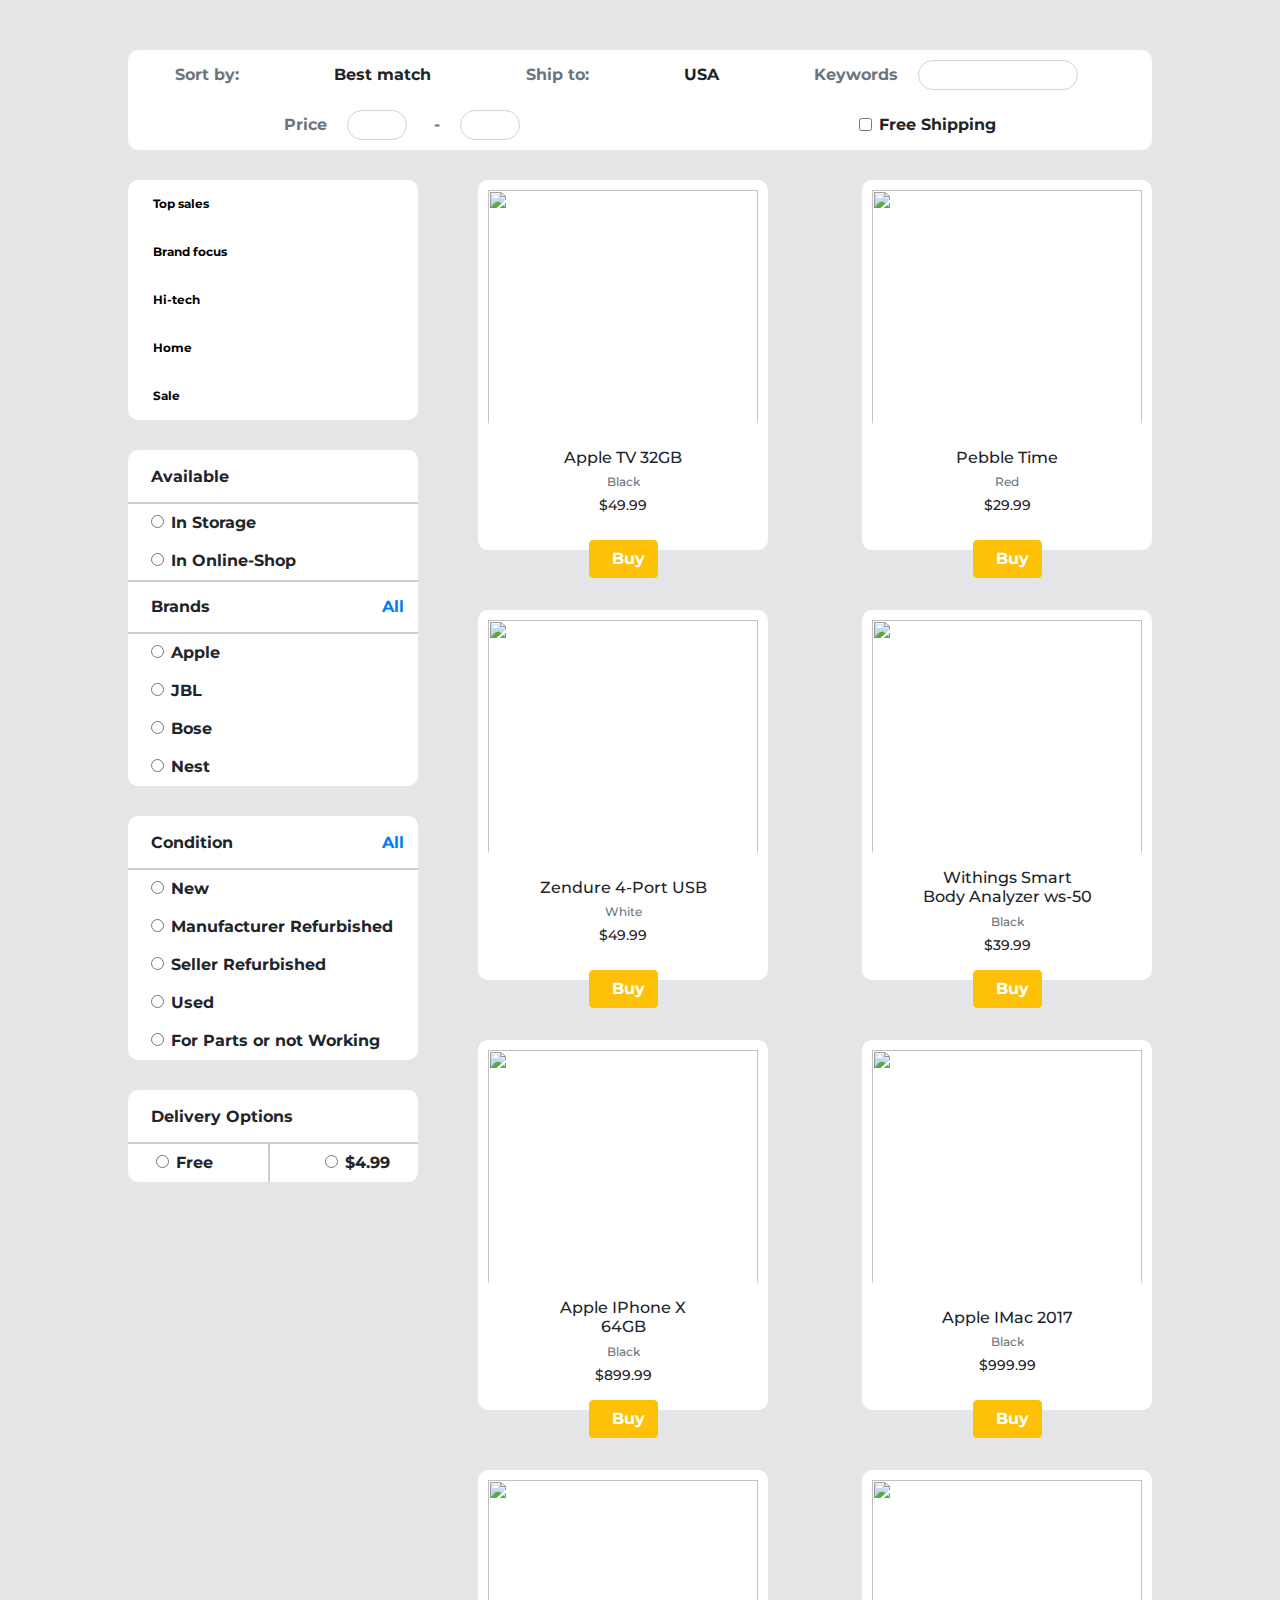
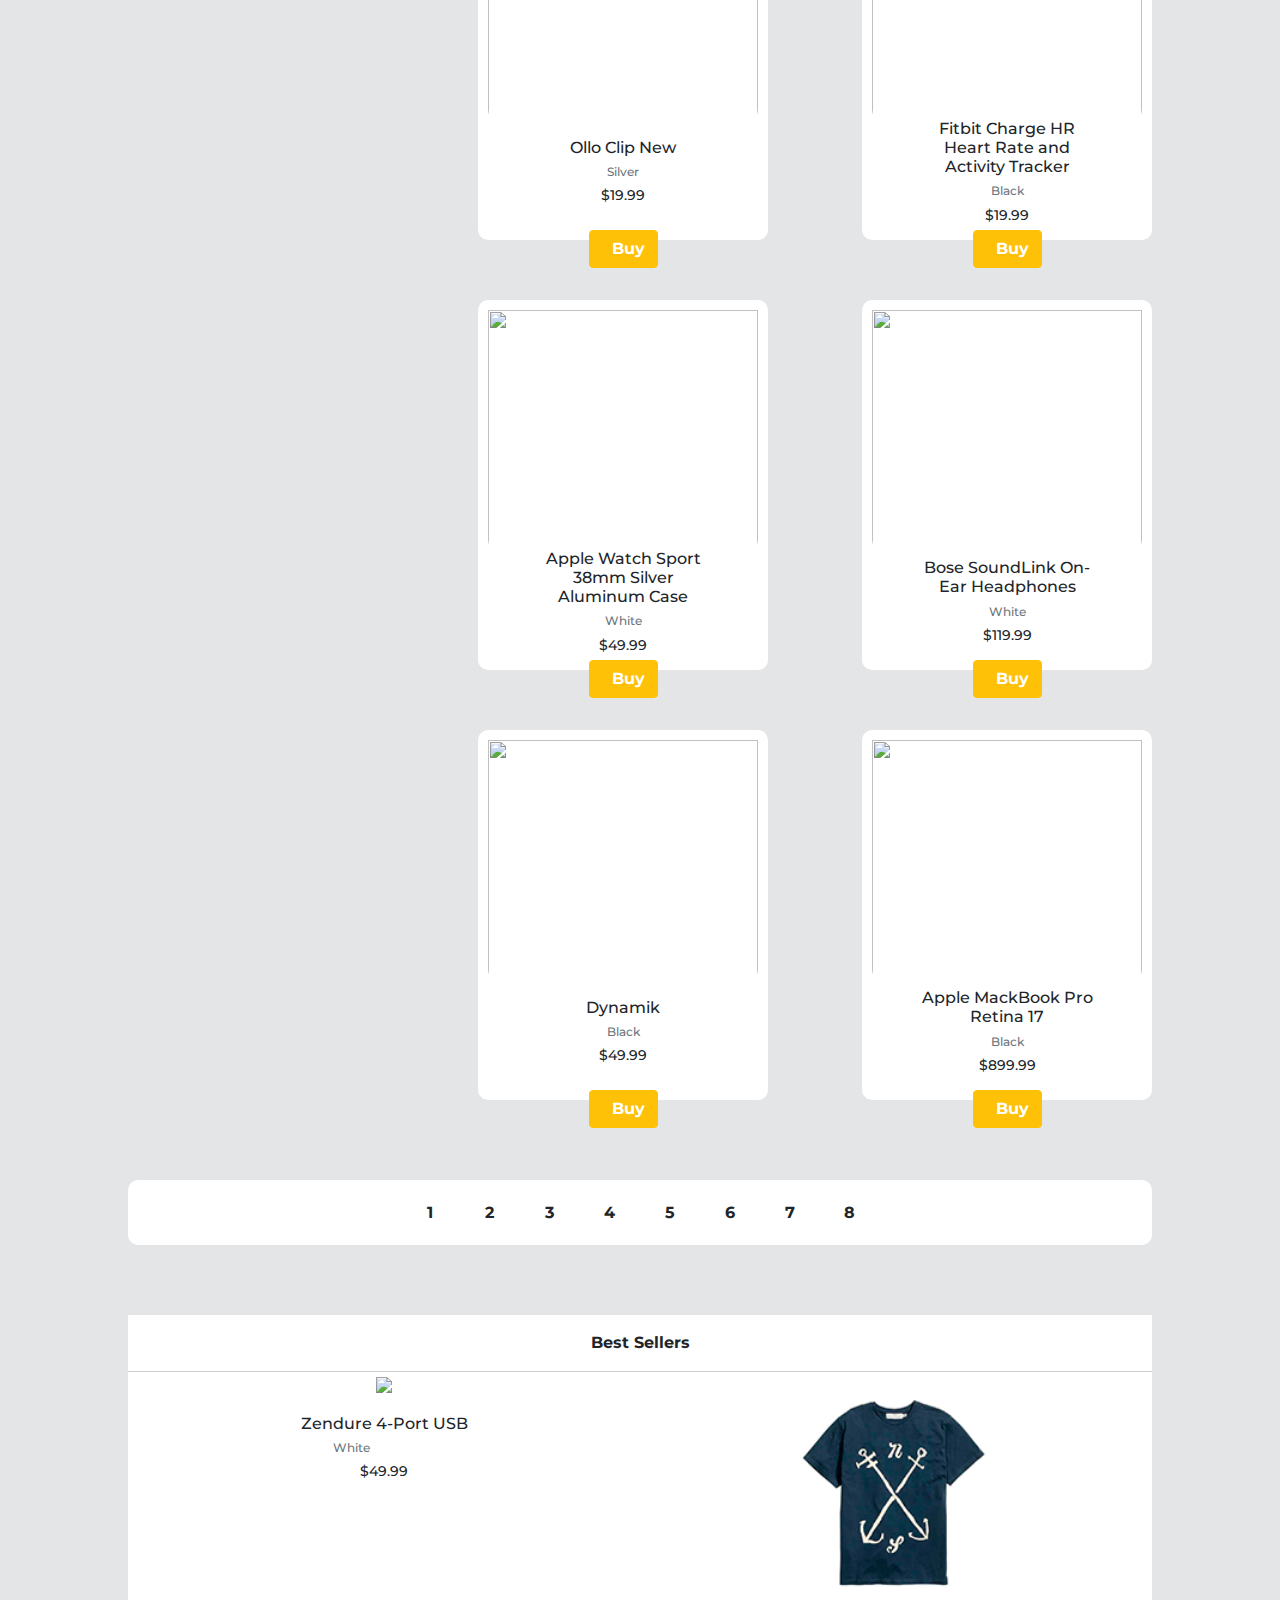
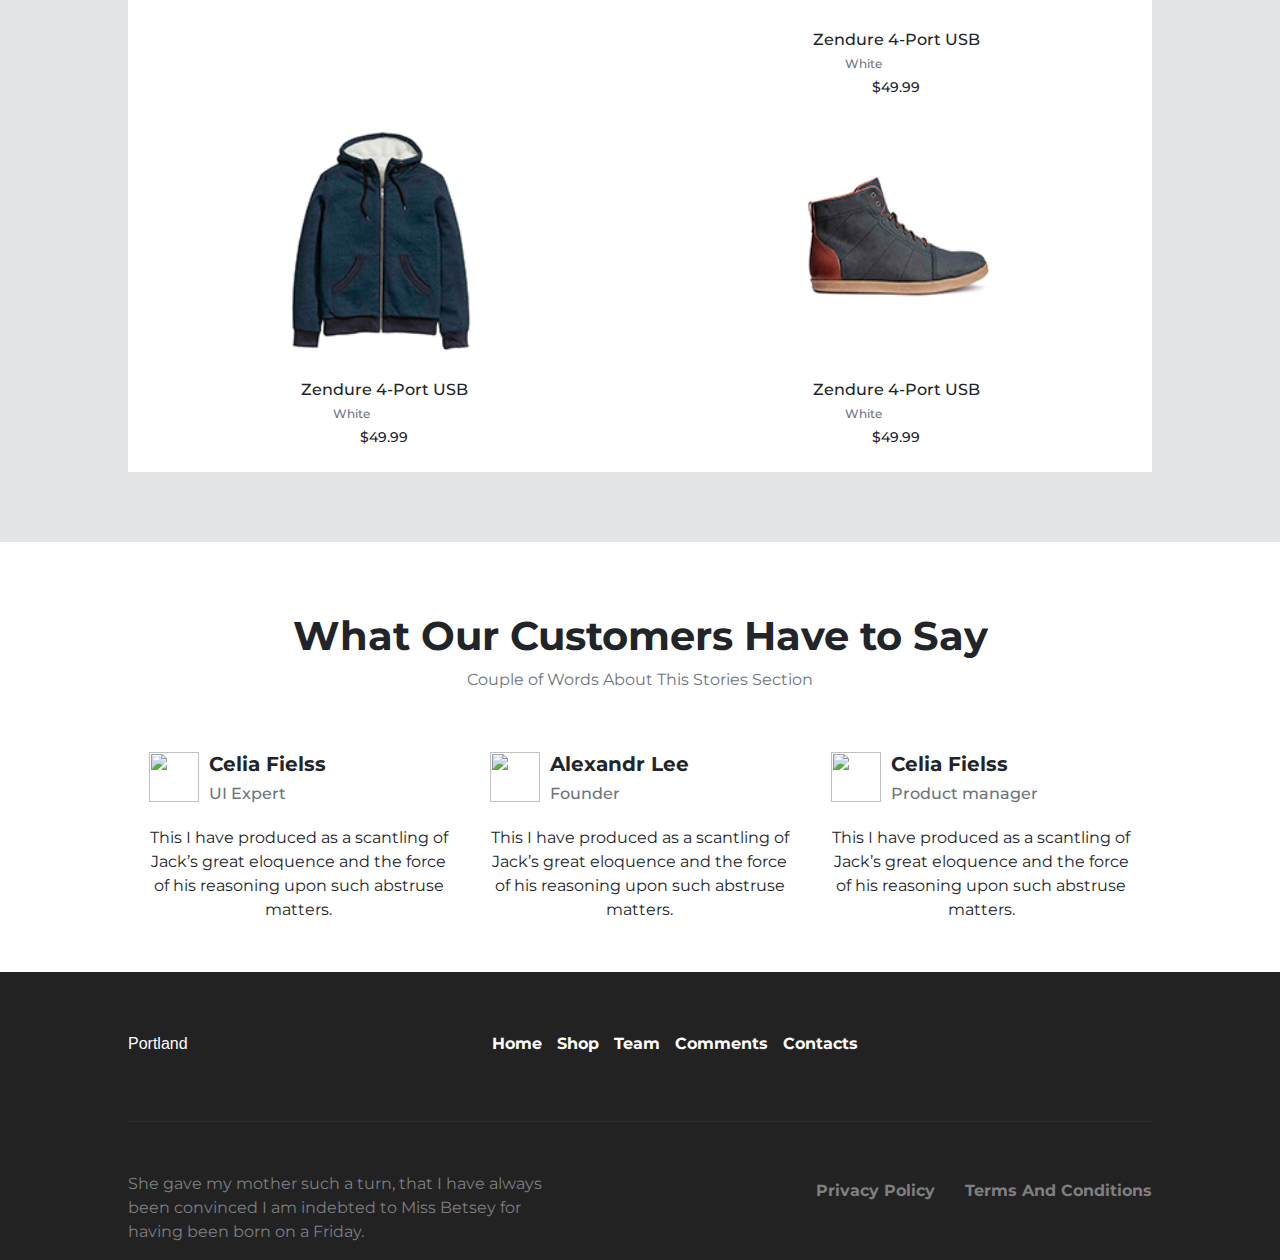
==== commit a3bdd815: "Some media querries" ====
--- a/index.html
+++ b/index.html
@@ -535,13 +535,13 @@
 				</div>
 				<div class="nums">
 					<div class="nums_item">1</div>
-					<div class="nums_item">2</div>
-					<div class="nums_item">3</div>
-					<div class="nums_item">4</div>
-					<div class="nums_item">5</div>
-					<div class="nums_item">6</div>
-					<div class="nums_item">7</div>
-					<div class="nums_item">8</div>
+					<div class="nums_item" onclick="sorry()">2</div>
+					<div class="nums_item" onclick="sorry()">3</div>
+					<div class="nums_item" onclick="sorry()">4</div>
+					<div class="nums_item" onclick="sorry()">5</div>
+					<div class="nums_item" onclick="sorry()">6</div>
+					<div class="nums_item" onclick="sorry()">7</div>
+					<div class="nums_item" onclick="sorry()">8</div>
 				</div>
 				<div class="right_arrow">
 					<i class="fas fa-arrow-right"></i>
--- a/css/style.css
+++ b/css/style.css
@@ -299,6 +299,8 @@
 }
 .nums{
 	display: flex;
+	flex-wrap: wrap;
+	justify-content: center;
 }
 .nums .nums_item{
 	display: flex;
@@ -315,6 +317,13 @@
 	color: #B9BED1FF;
 	border-radius: 50%;
 }
+.left_arrow{
+	cursor: pointer;
+}
+.right_arrow{
+	cursor: pointer;
+}
+
 
 /* Clothes */
 
@@ -334,6 +343,7 @@
 }
 .clothes_item{
 	width: 285px;
+	cursor: pointer;
 }
 .clothes_item img{
 	max-width: 200px;
@@ -492,8 +502,27 @@
 		text-align: center;
 	}
 }
-
-
-
-
-
+@media (min-width: 1085px) and (max-width: 1442px) {
+	.clothes_item{
+		width: 400px;
+	}
+}
+
+@media (max-width: 1442px) {
+	.people_item{
+		margin-bottom: 20px;
+	}
+}
+@media (max-width: 800px) {
+	.first_filtr_block{
+		display: flex;
+		justify-content: flex-start;
+	}
+	.first_filtr_block div{
+		
+	}
+}
+
+
+
+
